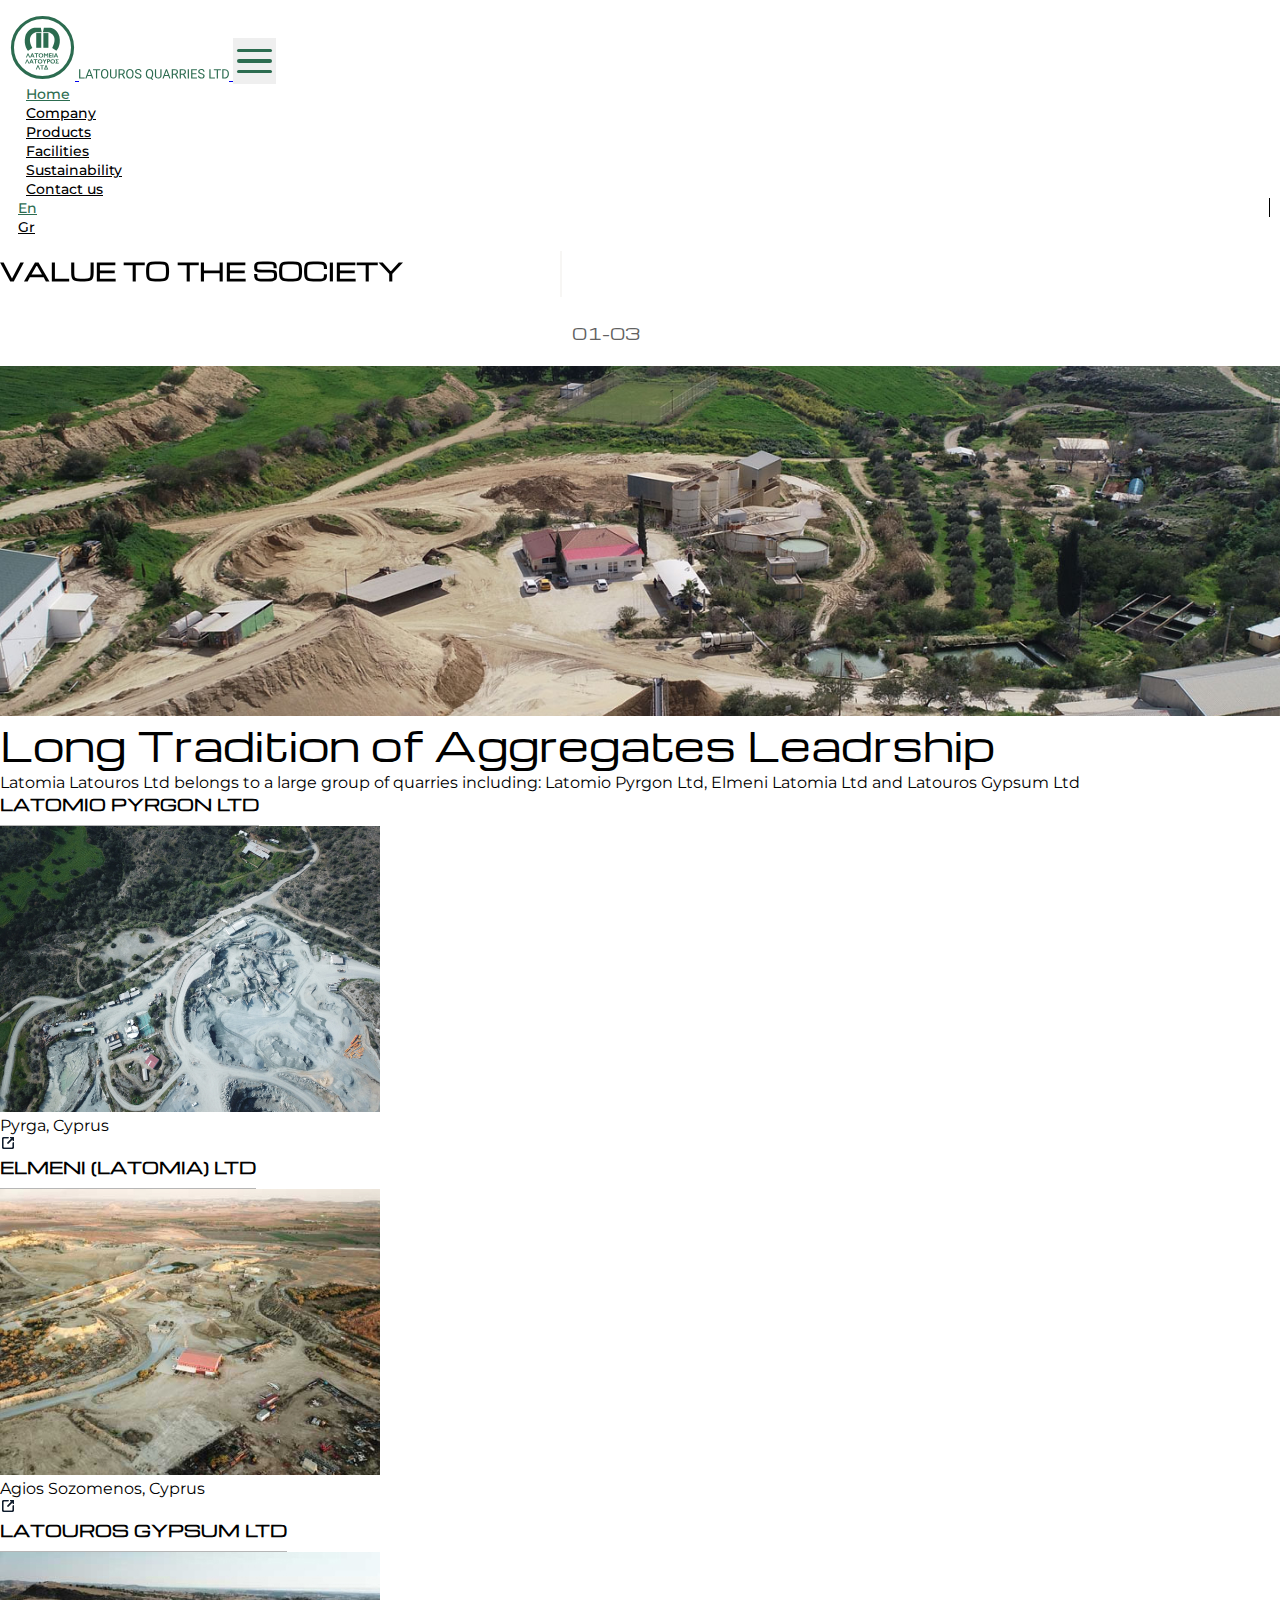
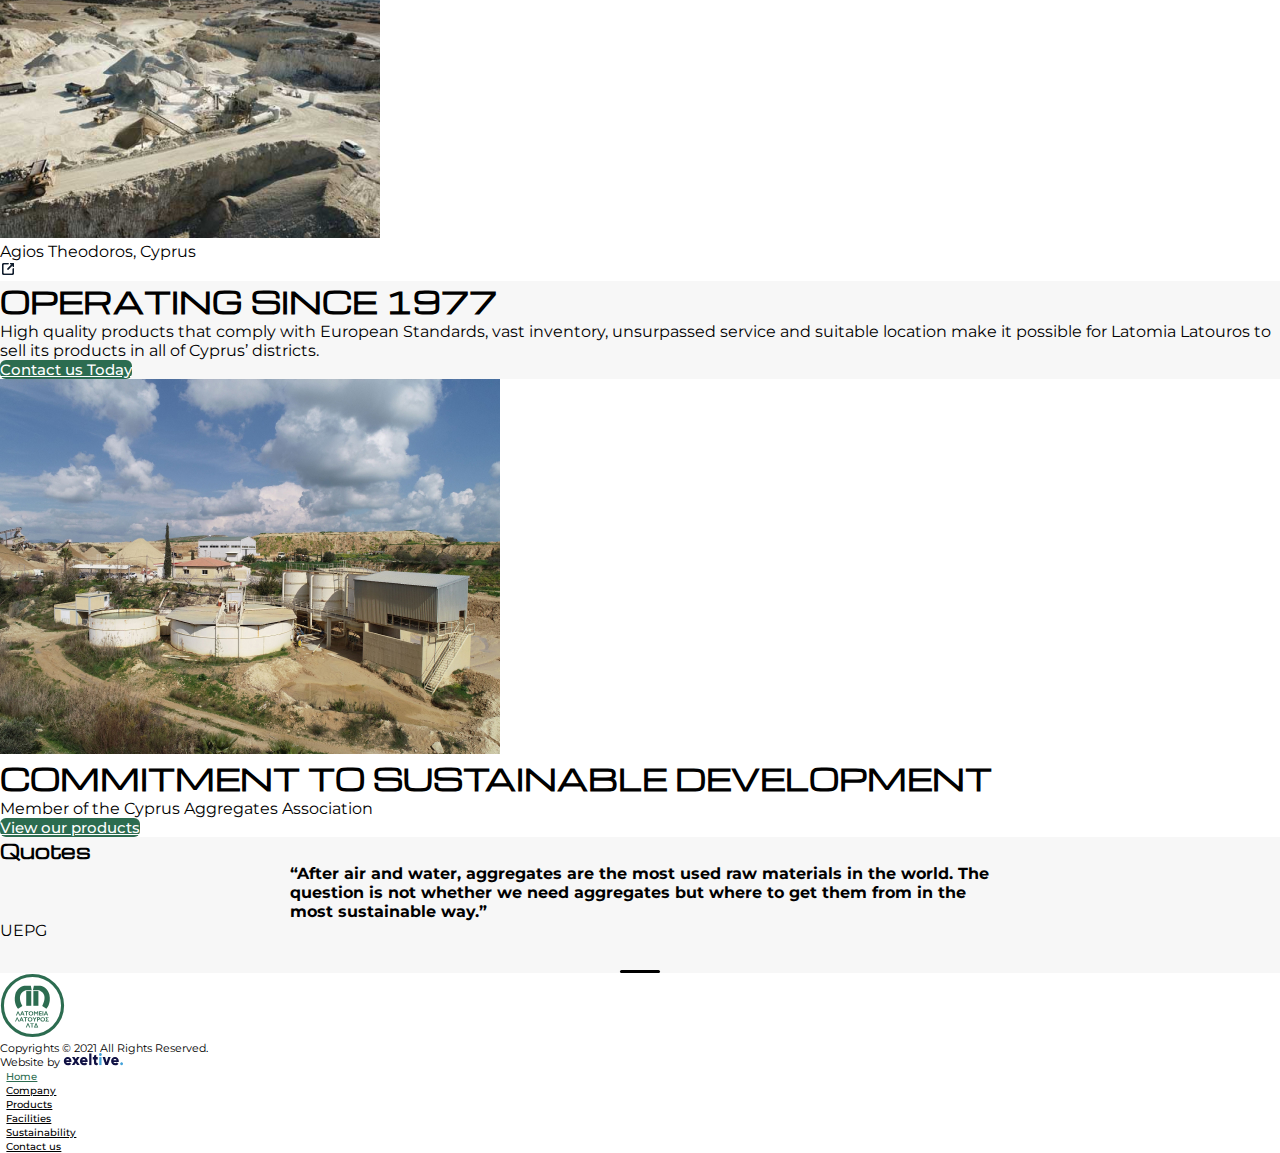
==== index.html @ f2f3e691 "first commit" ====
<!DOCTYPE html>
<html lang="en">
    <head>
        <meta charset="UTF-8" />
        <meta name="viewport" content="width=device-width, initial-scale=1.0" />
        <title>LATOUROS QUARRIES LTD</title>

        <link rel="preconnect" href="https://fonts.gstatic.com" />
        <link
            href="https://fonts.googleapis.com/css2?family=Michroma&family=Montserrat:wght@400;500;700&display=swap"
            rel="stylesheet"
        />
        <link
            rel="stylesheet"
            href="https://cdn.jsdelivr.net/npm/bootstrap@4.5.3/dist/css/bootstrap.min.css"
            integrity="sha384-TX8t27EcRE3e/ihU7zmQxVncDAy5uIKz4rEkgIXeMed4M0jlfIDPvg6uqKI2xXr2"
            crossorigin="anonymous"
        />
        <link
            rel="stylesheet"
            href="https://unpkg.com/swiper/swiper-bundle.min.css"
        />
        <link
            href="https://unpkg.com/aos@2.3.1/dist/aos.css"
            rel="stylesheet"
        />
        <link rel="stylesheet" href="css/style.css" />
        <meta name="description" content="page description goes here" />
        <meta name="author" content="Exeltive" />
        <meta name="keywords" content="1, 2, 3, 4, 5" />
        <meta name="robots" content="index, follow" />
        <meta name="theme-color" content="#2a6cf0" />
        <link rel="shortcut icon" href="favicon.png" />
        <!-- ios support -->
        <link rel="apple-touch-startup-image" href="favicon.png" />
        <link rel="apple-touch-icon" href="favicon.png" />
        <meta name="apple-mobile-web-app-status-bar-style" content="#2a6cf0" />
        <!-- Windows Phone -->
        <meta name="msapplication-navbutton-color" content="#2a6cf0" />
    </head>
    <body>
        <nav class="navbar navbar-expand-md navbar-light" id="main-nav">
            <div class="container px-0">
                <a
                    class="navbar-brand d-flex align-items-center logo"
                    href="index.html"
                >
                    <img
                        src="imgs/svg/logo.svg"
                        alt="logo"
                        class="img-fluid mr-sm-3 mr-2"
                    />
                    <img
                        src="imgs/svg/logo-text.svg"
                        alt="LATOUROS QUARRIES LTD"
                        class="img-fluid logo-text d-lg-block d-md-none"
                    />
                </a>
                <button class="navbar-toggler" type="button">
                    <div class="bar"></div>
                    <div class="bar"></div>
                    <div class="bar"></div>
                </button>
                <div class="collapse navbar-collapse" id="navbar-menu">
                    <ul class="navbar-nav ml-auto top-menu">
                        <li class="nav-item active">
                            <a class="nav-link" href="index.html">Home</a>
                        </li>
                        <li class="nav-item">
                            <a class="nav-link" href="company.html">Company</a>
                        </li>
                        <li class="nav-item">
                            <a class="nav-link" href="products.html"
                                >Products</a
                            >
                        </li>
                        <li class="nav-item">
                            <a class="nav-link" href="facilities.html"
                                >Facilities</a
                            >
                        </li>
                        <li class="nav-item">
                            <a class="nav-link" href="sustainability.html"
                                >Sustainability</a
                            >
                        </li>
                        <li class="nav-item">
                            <a class="nav-link" href="contact.html"
                                >Contаct us</a
                            >
                        </li>
                    </ul>
                    <ul class="navbar-nav lang-select ml-4">
                        <li class="nav-item active">
                            <a class="nav-link" href="index.html">En</a>
                        </li>
                        <li class="nav-item">
                            <a class="nav-link" href="index-gr.html">Gr</a>
                        </li>
                    </ul>
                </div>
            </div>
            <div id="full-overlay">
                <div
                    class="container h-100 d-flex flex-column justify-content-center align-items-center"
                >
                    <ul class="navbar-nav text-center flex-column">
                        <li class="nav-item active">
                            <a class="nav-link" href="index.html">Home</a>
                        </li>
                        <li class="nav-item">
                            <a class="nav-link" href="company.html">Company</a>
                        </li>
                        <li class="nav-item">
                            <a class="nav-link" href="products.html"
                                >Products</a
                            >
                        </li>
                        <li class="nav-item">
                            <a class="nav-link" href="facilities.html"
                                >Facilities</a
                            >
                        </li>
                        <li class="nav-item">
                            <a class="nav-link" href="sustainability.html"
                                >Sustainability</a
                            >
                        </li>
                        <li class="nav-item">
                            <a class="nav-link" href="contact.html"
                                >Contact us</a
                            >
                        </li>
                    </ul>
                    <ul class="navbar-nav lang-select d-flex flex-row mt-3">
                        <li class="nav-item active">
                            <a class="nav-link" href="index.html">En</a>
                        </li>
                        <li class="nav-item">
                            <a class="nav-link" href="index-gr.html">Gr</a>
                        </li>
                    </ul>
                </div>
            </div>
        </nav>

        <div id="app">
            <header>
                <div class="header-swiper">
                    <div class="swiper-container">
                        <div class="swiper-wrapper">
                            <div class="swiper-slide">
                                <div
                                    class="container slide-top py-2 py-md-4 py-lg-5 position-relative"
                                >
                                    <h2 class="slide-content">
                                        COVERING THE MARKET DEMAND FOR
                                        CALCAREOUS LIMESTONE AND ADDING VALUE TO
                                        THE SOCIETY
                                    </h2>
                                </div>
                                <div
                                    class="slide-bottom"
                                    style="
                                        background-image: url('imgs/jpg/home-slider-1.jpg');
                                    "
                                ></div>
                            </div>
                            <div class="swiper-slide">
                                <div
                                    class="container slide-top py-2 py-md-4 py-lg-5 position-relative"
                                >
                                    <h2 class="slide-content">
                                        OFFERING QUALITY TESTED PRODUCTS THAT
                                        COMPLY WITH EUROPEAN STANDARDS
                                    </h2>
                                </div>
                                <div
                                    class="slide-bottom"
                                    style="
                                        background-image: url('imgs/jpg/home-slider-2.jpg');
                                    "
                                ></div>
                            </div>
                            <div class="swiper-slide">
                                <div
                                    class="container slide-top py-2 py-md-4 py-lg-5 position-relative"
                                >
                                    <h2 class="slide-content">
                                        USING RESPONSIBLE EXCAVATION PROCESSES
                                    </h2>
                                </div>
                                <div
                                    class="slide-bottom"
                                    style="
                                        background-image: url('imgs/jpg/home-slider-3.jpg');
                                    "
                                ></div>
                            </div>
                        </div>
                    </div>
                    <div class="container pagination-container">
                        <div class="pagination-wrapper">
                            <div class="swiper-pagination"></div>
                            <div class="slide-no">01-03</div>
                        </div>
                    </div>
                </div>
            </header>
            <section>
                <div class="container py-md-5 py-3 mt-5">
                    <div class="row align-items-center">
                        <div
                            class="col-12 col-md-6 col-lg-7 d-flex justify-content-center justify-content-md-start"
                        >
                            <h3 class="mb-4 mb-md-0">
                                Long Tradition of Aggregates Leadrship
                            </h3>
                        </div>
                        <div class="col-12 col-md-6 col-lg-5">
                            <p>
                                Latomia Latouros Ltd belongs to a large group of
                                quarries including: Latomio Pyrgon Ltd, Elmeni
                                Latomia Ltd and Latouros Gypsum Ltd
                            </p>
                        </div>
                    </div>
                    <div class="row mt-5 pt-4">
                        <div class="col-12 col-md-4 mb-5 mb-md-0">
                            <div class="card px-lg-3">
                                <h6 class="card-heading michroma mb-3">
                                    LATOMIO PYRGON LTD
                                </h6>
                                <div class="img-wrapper w-100">
                                    <img
                                        src="imgs/jpg/home-card-1.jpg"
                                        alt="home card 1"
                                        class="img-fluid w-100"
                                    />
                                </div>
                                <div
                                    class="d-flex justify-content-between align-items-center w-100 mt-3"
                                >
                                    <p>Pyrga, Cyprus</p>
                                    <a href="#" target="_blank">
                                        <img
                                            src="imgs/svg/external-link.svg"
                                            alt="external-link"
                                            class="img-fluid"
                                        />
                                    </a>
                                </div>
                            </div>
                        </div>
                        <div class="col-12 col-md-4 mb-5 mb-md-0">
                            <div class="card px-lg-3">
                                <h6 class="card-heading michroma mb-3">
                                    ELMENI (LATOMIA) LTD
                                </h6>
                                <div class="img-wrapper w-100">
                                    <img
                                        src="imgs/jpg/home-card-2.jpg"
                                        alt="home card 2"
                                        class="img-fluid w-100"
                                    />
                                </div>
                                <div
                                    class="d-flex justify-content-between align-items-center w-100 mt-3"
                                >
                                    <p>Agios Sozomenos, Cyprus</p>
                                    <a href="#" target="_blank">
                                        <img
                                            src="imgs/svg/external-link.svg"
                                            alt="external-link"
                                            class="img-fluid"
                                        />
                                    </a>
                                </div>
                            </div>
                        </div>
                        <div class="col-12 col-md-4 mb-5 mb-md-0">
                            <div class="card px-lg-3">
                                <h6 class="card-heading michroma mb-3">
                                    LATOUROS GYPSUM LTD
                                </h6>
                                <div class="img-wrapper w-100">
                                    <img
                                        src="imgs/jpg/home-card-3.jpg"
                                        alt="home card 2"
                                        class="img-fluid w-100"
                                    />
                                </div>
                                <div
                                    class="d-flex justify-content-between align-items-center w-100 mt-3"
                                >
                                    <p>Agios Theodoros, Cyprus</p>
                                    <a href="#" target="_blank">
                                        <img
                                            src="imgs/svg/external-link.svg"
                                            alt="external-link"
                                            class="img-fluid"
                                        />
                                    </a>
                                </div>
                            </div>
                        </div>
                    </div>
                </div>
            </section>
            <section class="bg-gray py-5">
                <div class="container">
                    <div
                        class="row align-items-lg-center align-items-start no-gutters"
                    >
                        <div class="col-12 col-lg-3 col-md-6 mb-md-0 mb-4">
                            <h4 class="mb-0 michroma">OPERATING SINCE 1977</h4>
                        </div>
                        <div class="col-12 col-md-6 col-lg-9">
                            <div class="row align-items-center">
                                <div class="col-12 col-xl-9 col-lg-8">
                                    <p class="px-lg-4 mb-4 mb-lg-0">
                                        High quality products that comply with
                                        European Standards, vast inventory,
                                        unsurpassed service and suitable
                                        location make it possible for Latomia
                                        Latouros to sell its products in all of
                                        Cyprus’ districts.
                                    </p>
                                </div>
                                <div class="col-12 col-xl-3 col-lg-4">
                                    <a
                                        href="contact.html"
                                        class="btn btn-primary px-4"
                                        >Contact us Today</a
                                    >
                                </div>
                            </div>
                        </div>
                    </div>
                </div>
            </section>
            <section>
                <div class="container my-5">
                    <div class="row align-items-center">
                        <div class="col-12 col-md-6 p-4 p-lg-5 mb-3 mb-md-0">
                            <img
                                src="imgs/jpg/development.jpg"
                                alt="development"
                                class="img-fluid"
                            />
                        </div>
                        <div class="col-12 col-md-6 px-4 px-lg-0">
                            <h5 class="mb-3 michroma">
                                COMMITMENT TO SUSTAINABLE DEVELOPMENT
                            </h5>
                            <p class="mb-3">
                                Member of the Cyprus Aggregates Association
                            </p>
                            <a href="products.html" class="btn btn-primary px-4"
                                >View our products</a
                            >
                        </div>
                    </div>
                </div>
            </section>
            <section class="bg-gray py-5">
                <div class="container text-center">
                    <h5 class="michroma mb-3 qoutes">Quotes</h5>
                    <blockquote class="my-4">
                        “After air and water, aggregates are the most used raw
                        materials in the world. The question is not whether we
                        need aggregates but where to get them from in the most
                        sustainable way.”
                    </blockquote>
                    <p>UEPG</p>
                    <hr class="section-end-sm" />
                </div>
            </section>
            <footer>
                <div class="container py-2">
                    <div
                        class="row align-items-center justify-content-between no-gutters"
                    >
                        <div class="col-7 col-lg-4 d-flex align-items-center">
                            <a
                                class="d-flex align-items-center logo mr-2 mr-md-3"
                                href="index.html"
                            >
                                <img
                                    src="imgs/svg/logo.svg"
                                    alt="logo"
                                    class="img-fluid mr-xl-3 mr-0"
                                />
                            </a>
                            <p>
                                Copyrights © 2021
                                <span class="d-block d-sm-inline-block"
                                    >All Rights Reserved.</span
                                >
                            </p>
                        </div>
                        <div
                            class="col-5 col-lg-4 text-center d-flex justify-content-end justify-content-lg-center"
                        >
                            <p class="mb-0 exeltive">
                                Website by
                                <a
                                    href="https://www.exeltive.com/"
                                    target="_blank"
                                >
                                    <img
                                        src="imgs/svg/exeltive-logo.svg"
                                        alt="exeltive"
                                        class="img-fluid"
                                    />
                                </a>
                            </p>
                        </div>
                        <div class="col-4 d-none d-lg-flex justify-content-end">
                            <ul
                                class="navbar-nav ml-auto bottom-menu d-flex flex-row align-items-center"
                            >
                                <li class="nav-item active">
                                    <a class="nav-link" href="index.html"
                                        >Home</a
                                    >
                                </li>
                                <li class="nav-item">
                                    <a class="nav-link" href="company.html"
                                        >Company</a
                                    >
                                </li>
                                <li class="nav-item">
                                    <a class="nav-link" href="products.html"
                                        >Products</a
                                    >
                                </li>
                                <li class="nav-item">
                                    <a class="nav-link" href="facilities.html"
                                        >Facilities</a
                                    >
                                </li>
                                <li class="nav-item">
                                    <a
                                        class="nav-link"
                                        href="sustainability.html"
                                        >Sustainability</a
                                    >
                                </li>
                                <li class="nav-item">
                                    <a class="nav-link" href="contact.html"
                                        >Contаct us</a
                                    >
                                </li>
                            </ul>
                        </div>
                    </div>
                </div>
            </footer>
        </div>

        <script src="https://code.jquery.com/jquery-3.5.1.min.js"></script>
        <script
            src="https://cdn.jsdelivr.net/npm/bootstrap@4.5.3/dist/js/bootstrap.bundle.min.js"
            integrity="sha384-ho+j7jyWK8fNQe+A12Hb8AhRq26LrZ/JpcUGGOn+Y7RsweNrtN/tE3MoK7ZeZDyx"
            crossorigin="anonymous"
        ></script>
        <script src="https://unpkg.com/swiper/swiper-bundle.min.js"></script>
        <script src="https://unpkg.com/aos@2.3.1/dist/aos.js"></script>
        <script src="js/script.js"></script>
    </body>
</html>
---- css/style.css ----
* {
  margin: 0;
  padding: 0;
  box-sizing: border-box;
  -webkit-font-smoothing: antialiased;
  -moz-osx-font-smoothing: grayscale;
}

body {
  font-family: "Montserrat", sans-serif;
  font-weight: 400;
  color: #000000;
  min-width: 320px;
  padding-top: 106px;
  background-color: #ffffff;
}
body.show-menu {
  overflow-y: hidden;
}

@media (max-width: 991.5px) {
  body {
    padding-top: 90px;
  }
}
.michroma {
  font-family: "Michroma", sans-serif;
}

#app {
  overflow-x: hidden;
}

a:hover {
  text-decoration: none;
}

p {
  margin-bottom: 0;
}

.logo img {
  width: 65px;
}
.logo .logo-text {
  width: 150px;
}

@media (max-width: 991.5px) {
  .logo img {
    width: 55px;
  }
}
@media (max-width: 576px) {
  .logo img {
    width: 50px;
  }
  .logo .logo-text {
    width: 120px;
  }
}
@media (max-width: 280px) {
  .logo .logo-text {
    display: none;
  }
}
.border-bottom {
  border-bottom: 1px solid #b6b6b6;
}

.border-bottom-green {
  border-bottom: 1px solid #2c6c50;
}
.border-bottom-green.border-lg {
  border-width: 3px;
}

.border-top-green {
  border-top: 1px solid #2c6c50;
}
.border-top-green.border-lg {
  border-width: 3px;
}

.border-top-white {
  border-top: 1px solid #fff;
}

.shrink-0 {
  flex-shrink: 0;
}

.word-break {
  word-break: break-word;
}

.btn {
  border-radius: 6px;
  border-width: 0;
  font-size: 15px;
  font-weight: 500;
}
.btn:focus {
  box-shadow: 0 0 0 rgba(0, 0, 0, 0);
}

.btn-primary {
  color: #fff;
  background-color: #2c6c50;
}
.btn-primary:hover, .btn-primary:not(:disabled):not(.disabled):active, .btn-primary:focus, .btn-primary:not(:disabled):not(.disabled):active:focus {
  background-color: #255540;
  box-shadow: 0 0 0 rgba(0, 0, 0, 0);
  color: #fff;
}

.btn-secondary {
  color: #000;
  background-color: #fff;
}
.btn-secondary:hover, .btn-secondary:not(:disabled):not(.disabled):active, .btn-secondary:focus, .btn-secondary:not(:disabled):not(.disabled):active:focus {
  background-color: #fff;
  box-shadow: 0 0 0 rgba(0, 0, 0, 0);
  color: #000;
}

.bg-green {
  background-color: #2c6c50;
  color: #fff;
}

.bg-gray {
  background-color: #f7f7f7;
}

.custom-list {
  list-style: none;
  line-height: 2;
}
.custom-list li::before {
  content: "";
  display: inline-block;
  width: 8px;
  height: 8px;
  border-radius: 50%;
  background-color: #608c33;
  margin: 0 10px 0 0;
}

.line-height-2 {
  line-height: 2;
}

.max-600 {
  max-width: 600px;
}

.max-900 {
  max-width: 900px;
}

.video {
  width: 100%;
}
.video iframe {
  width: 100%;
  min-height: 350px;
}

#main-nav {
  padding: 5px 10px;
  transition: all 0.2s ease-in-out;
  position: fixed;
  top: 0;
  left: 0;
  width: 100%;
  z-index: 500;
  background-color: #ffffff;
}
#main-nav .navbar-toggler {
  border-width: 0;
  outline: 0;
  padding: 0.25rem 0.25rem;
  z-index: 1001;
}
#main-nav .navbar-toggler:hover, #main-nav .navbar-toggler:focus {
  border-width: 0;
  outline: 0;
}
#main-nav .navbar-toggler .bar {
  width: 35px;
  background-color: #2c6c50;
  height: 3.5px;
  border-radius: 50px;
  margin: 7px 0;
  transition: all 0.2s ease-in-out;
}
#main-nav .navbar-toggler .bar:nth-of-type(1) {
  transform-origin: 50%;
}
#main-nav .navbar-toggler .bar:nth-of-type(3) {
  transform-origin: 50%;
}
#main-nav .navbar-toggler.togglerClose .bar:nth-of-type(1) {
  transform: translateY(10.5px) rotate(45deg);
}
#main-nav .navbar-toggler.togglerClose .bar:nth-of-type(2) {
  transform: scale(0);
}
#main-nav .navbar-toggler.togglerClose .bar:nth-of-type(3) {
  transform: translateY(-10.5px) rotate(-45deg);
}
#main-nav.navbar-top {
  padding: 15px 10px;
}
#main-nav .lang-select .nav-item {
  border-right: 1px solid #000000;
}
#main-nav .lang-select .nav-item .nav-link {
  padding: 0 0.5rem;
}
#main-nav .lang-select .nav-item:last-of-type {
  border-right-width: 0;
}

.navbar-nav .nav-item .nav-link {
  font-weight: 500;
  font-size: 0.9rem;
  color: #000000;
}
.navbar-nav .nav-item.active .nav-link, .navbar-nav .nav-item:hover .nav-link {
  color: #2c6c50;
}

.top-menu .nav-item,
.bottom-menu .nav-item {
  padding-left: 1rem;
  padding-right: 1rem;
}
.top-menu .nav-item .nav-link,
.bottom-menu .nav-item .nav-link {
  padding-left: 0;
  padding-right: 0;
  transition: all 0.2s ease-in-out;
}

.bottom-menu .nav-item {
  padding-left: 0.4rem;
  padding-right: 0.4rem;
}
.bottom-menu .nav-item .nav-link {
  font-size: 0.6rem;
  white-space: nowrap;
}

@media (max-width: 1199.5px) {
  .top-menu .nav-item,
.bottom-menu .nav-item {
    padding-left: 0.5rem;
    padding-right: 0.5rem;
  }
}
@media (max-width: 991.5px) {
  .navbar-nav .nav-item .nav-link {
    font-size: 0.8rem;
  }
}
@media (max-width: 576px) {
  #main-nav .navbar-toggler .bar {
    width: 30px;
    margin: 5px 0;
  }
  #main-nav .navbar-toggler.togglerClose .bar:nth-of-type(1) {
    transform: translateY(8.5px) rotate(45deg);
  }
  #main-nav .navbar-toggler.togglerClose .bar:nth-of-type(2) {
    transform: scale(0);
  }
  #main-nav .navbar-toggler.togglerClose .bar:nth-of-type(3) {
    transform: translateY(-8.5px) rotate(-45deg);
  }
}
#full-overlay {
  position: fixed;
  background-color: #ffffff;
  visibility: hidden;
  opacity: 0;
  transition: visibility 0s, opacity 0.2s linear;
  top: 0;
  left: 0;
  width: 100%;
  height: 100%;
  z-index: 1000;
  overflow-y: auto;
  display: flex;
  flex-direction: column;
  align-items: center;
}
#full-overlay.show {
  visibility: visible;
  opacity: 1;
}
#full-overlay.show > .container {
  margin-top: 0;
  padding: 50px 0;
  min-height: 500px;
  opacity: 1;
}
#full-overlay .navbar-nav .nav-item {
  margin-bottom: 20px;
}
#full-overlay .navbar-nav .nav-item .nav-link {
  font-family: "Michroma", sans-serif;
  font-size: 1.2rem;
}
#full-overlay > .container {
  margin-top: 150px;
  opacity: 0;
  transition: all 0.2s ease-in-out;
  flex-wrap: nowrap;
}

header {
  position: relative;
}
header .pagination-container {
  position: absolute;
  top: 0;
  left: 0;
  height: 100%;
  left: 50%;
  transform: translateX(-50%);
}
header .pagination-container .pagination-wrapper {
  position: absolute;
  top: 3rem;
  right: 0px;
  width: 80px;
  height: calc(100% - 420px);
  z-index: 10;
}
header .pagination-container .pagination-wrapper .swiper-pagination-progressbar {
  background-color: #f7f6f4;
  right: 5px;
  top: 0;
  width: 2px;
  height: 75%;
  z-index: 11;
}
header .pagination-container .pagination-wrapper .swiper-pagination-progressbar span {
  background-color: #616161;
}
header .pagination-container .pagination-wrapper .slide-no {
  position: absolute;
  font-weight: 500;
  bottom: 0;
  font-family: "Michroma", sans-serif;
  width: 100%;
  text-align: right;
  color: #616161;
}

.header-swiper .swiper-slide .slide-top {
  min-height: 260px;
  display: flex;
  align-items: center;
}
.header-swiper .swiper-slide .slide-top .slide-content {
  font-family: "Michroma", sans-serif;
  max-width: 700px;
}
.header-swiper .swiper-slide .slide-bottom {
  background-position: center;
  background-repeat: no-repeat;
  background-size: cover;
  height: 350px;
}

@media (max-width: 991.5px) {
  .header-swiper .swiper-slide .slide-top .slide-content {
    max-width: 600px;
    font-size: 1.7rem;
  }
  .header-swiper .swiper-slide .slide-bottom {
    height: 300px;
  }

  header .pagination-container .pagination-wrapper {
    height: calc(100% - 370px);
  }
}
@media (max-width: 767.5px) {
  .header-swiper .swiper-slide .slide-top .slide-content {
    max-width: 80%;
    font-size: 1.5rem;
  }
  .header-swiper .swiper-slide .slide-bottom {
    height: 250px;
  }

  header .pagination-container .pagination-wrapper {
    height: calc(100% - 330px);
  }
}
@media (max-width: 575.5px) {
  .header-swiper .swiper-slide .slide-top {
    min-height: 200px;
  }
  .header-swiper .swiper-slide .slide-top .slide-content {
    max-width: 75%;
    font-size: 1.2rem;
  }
  .header-swiper .swiper-slide .slide-bottom {
    height: 200px;
  }

  header .pagination-container .pagination-wrapper {
    top: 1.5rem;
    right: 15px;
    height: calc(100% - 250px);
  }
  header .pagination-container .pagination-wrapper .slide-no {
    font-size: 0.8rem;
  }
}
section h2 {
  font-size: 2.2rem;
  font-weight: 400;
}
section h3 {
  font-size: 2.5rem;
  font-weight: 400;
  font-family: "Michroma", sans-serif;
}
section h3.h3-sm {
  font-size: 2rem;
}
section h4,
section h5 {
  font-size: 1.8rem;
}
section h4.h4-sm,
section h5.h4-sm {
  font-size: 1.5rem;
}
section h6 {
  font-size: 1.3rem;
}
section .qoutes {
  font-size: 1.2rem;
}
section blockquote {
  font-weight: 700;
  max-width: 700px;
  margin: auto;
}
section hr.section-end-sm {
  display: block;
  width: 40px;
  border-width: 0;
  height: 3px;
  background-color: #000;
  border-radius: 50px;
  margin: 30px auto 0;
}
section .font-lg {
  font-size: 1.5rem;
}
section .font-sm {
  font-size: 0.7rem;
}
section .qoute-marks {
  font-weight: 700;
  font-size: 2rem;
  display: inline-block;
  margin-top: -30px;
  margin-bottom: -20px;
}

@media (max-width: 1199.5px) {
  section h4 {
    font-size: 1.5rem;
  }
}
@media (max-width: 991.5px) {
  section h2 {
    font-size: 1.8rem;
  }
  section h3 {
    font-size: 1.8rem;
  }
  section h4 {
    font-size: 2rem;
  }
  section h5 {
    font-size: 1.3rem;
  }
}
@media (max-width: 757.5px) {
  section h3 {
    font-size: 1.5rem;
    text-align: center;
  }
  section h4 {
    font-size: 1.8rem;
  }
}
@media (max-width: 575.5px) {
  section h2 {
    font-size: 1.2rem;
  }
  section h3 {
    font-size: 1.2rem;
  }
  section h3.h3-sm {
    font-size: 1.2rem;
  }
  section h4 {
    font-size: 1.2rem;
  }
  section h4.h4-sm {
    font-size: 1rem;
    text-align: center;
  }
  section p {
    font-size: 0.9rem;
  }
}
.card {
  border-width: 0;
  display: flex;
  flex-direction: column;
  align-items: flex-start;
}
.card .card-heading {
  font-size: 1rem;
  border-bottom: 1px solid #b6b6b6;
  width: auto;
  padding-bottom: 10px;
}
.card .img-wrapper {
  overflow: hidden;
}
.card .img-wrapper img {
  transition: all 0.2s ease-in-out;
}
.card .img-wrapper:hover img {
  transform: scale(1.1);
}

@media (max-width: 1199.5px) {
  .card .card-heading {
    font-size: 0.9rem;
  }
  .card p {
    font-size: 0.9rem;
  }
}
@media (max-width: 991.5px) {
  .card .card-heading {
    font-size: 0.7rem;
  }
  .card p {
    font-size: 0.7rem;
  }
}
@media (max-width: 767.5px) {
  .card .card-heading {
    font-size: 0.8rem;
  }
  .card p {
    font-size: 0.8rem;
  }
}
.company-swiper,
.facilities-swiper,
.sustainability-swiper,
.sustainability-swiper-2 {
  position: relative;
}
.company-swiper .swiper-container,
.facilities-swiper .swiper-container,
.sustainability-swiper .swiper-container,
.sustainability-swiper-2 .swiper-container {
  width: calc(100% - 130px);
  margin: auto;
}
.company-swiper .swiper-button-prev,
.company-swiper .swiper-button-next,
.facilities-swiper .swiper-button-prev,
.facilities-swiper .swiper-button-next,
.sustainability-swiper .swiper-button-prev,
.sustainability-swiper .swiper-button-next,
.sustainability-swiper-2 .swiper-button-prev,
.sustainability-swiper-2 .swiper-button-next {
  margin-top: 0;
  transform: translateY(-50%);
  border: 2px solid #2c6c50;
  border-radius: 50%;
  width: 40px;
  height: 40px;
  background-repeat: no-repeat;
  background-size: 60%;
  background-position: center;
  background-image: url("../imgs/svg/arrow-left.svg");
}
.company-swiper .swiper-button-prev::after,
.company-swiper .swiper-button-next::after,
.facilities-swiper .swiper-button-prev::after,
.facilities-swiper .swiper-button-next::after,
.sustainability-swiper .swiper-button-prev::after,
.sustainability-swiper .swiper-button-next::after,
.sustainability-swiper-2 .swiper-button-prev::after,
.sustainability-swiper-2 .swiper-button-next::after {
  content: "";
  display: none;
}
.company-swiper .swiper-button-prev:focus,
.company-swiper .swiper-button-next:focus,
.facilities-swiper .swiper-button-prev:focus,
.facilities-swiper .swiper-button-next:focus,
.sustainability-swiper .swiper-button-prev:focus,
.sustainability-swiper .swiper-button-next:focus,
.sustainability-swiper-2 .swiper-button-prev:focus,
.sustainability-swiper-2 .swiper-button-next:focus {
  outline: 0;
}
.company-swiper .swiper-button-next,
.facilities-swiper .swiper-button-next,
.sustainability-swiper .swiper-button-next,
.sustainability-swiper-2 .swiper-button-next {
  transform: translateY(-50%) rotate(180deg);
  right: 0;
}
.company-swiper .swiper-button-prev,
.facilities-swiper .swiper-button-prev,
.sustainability-swiper .swiper-button-prev,
.sustainability-swiper-2 .swiper-button-prev {
  left: 0;
}

@media (max-width: 575.5px) {
  .company-swiper .swiper-container,
.facilities-swiper .swiper-container,
.sustainability-swiper .swiper-container,
.sustainability-swiper-2 .swiper-container {
    width: calc(100% - 80px);
  }
  .company-swiper .swiper-button-prev,
.company-swiper .swiper-button-next,
.facilities-swiper .swiper-button-prev,
.facilities-swiper .swiper-button-next,
.sustainability-swiper .swiper-button-prev,
.sustainability-swiper .swiper-button-next,
.sustainability-swiper-2 .swiper-button-prev,
.sustainability-swiper-2 .swiper-button-next {
    width: 25px;
    height: 25px;
  }
}
.mobile-company-swiper .swiper-slide {
  background-position: center;
  background-size: cover;
  background-repeat: no-repeat;
  height: 250px;
  width: 100%;
}
.mobile-company-swiper .swiper-pagination {
  position: relative;
  left: 50%;
  transform: translateX(-50%);
  margin: 15px 0 0 0;
}
.mobile-company-swiper .swiper-pagination .swiper-pagination-bullet {
  width: 40px;
  height: 2px;
  border-radius: 10px;
  margin: 0 3px;
}
.mobile-company-swiper .swiper-pagination .swiper-pagination-bullet.swiper-pagination-bullet-active {
  background-color: #2c6c50;
}

@media (max-width: 400px) {
  .mobile-company-swiper .swiper-slide {
    height: 200px;
  }
  .mobile-company-swiper .swiper-pagination .swiper-pagination-bullet {
    width: 35px;
  }
}
.company-grid {
  display: grid;
  grid-template-columns: repeat(3, 1fr);
  grid-template-rows: 0.5fr 0.5fr 1fr 1fr 1fr 1fr;
  grid-gap: 15px;
  align-items: end;
  grid-template-areas: "gridcontent gridcontent hh" "gridcontent gridcontent img1" "img2 img2 img1" "img2 img2 img3" "img4 img5 img5" "img6 img5 img5";
}
.company-grid .content {
  grid-area: gridcontent;
  align-self: start;
}
.company-grid div:nth-of-type(2) {
  grid-area: img1;
}
.company-grid div:nth-of-type(3) {
  grid-area: img2;
}
.company-grid div:nth-of-type(4) {
  grid-area: img3;
}
.company-grid div:nth-of-type(5) {
  grid-area: img4;
}
.company-grid div:nth-of-type(6) {
  grid-area: img5;
}
.company-grid div:nth-of-type(7) {
  grid-area: img6;
}
.company-grid .img-wrapper {
  width: 100%;
  background-position: center;
  background-size: cover;
  background-repeat: no-repeat;
  height: 100%;
}

@media (max-width: 991.5px) {
  .company-grid {
    grid-template-rows: 1fr 1fr 1fr 1fr 1fr 1fr;
  }
}
@media (max-width: 767.5px) {
  .company-grid {
    display: none;
  }
}
.custom-grid-sm {
  display: grid;
  grid-template-columns: 2fr 1fr;
  grid-template-rows: 1fr 1fr;
  grid-gap: 15px;
  grid-template-areas: "img1 img2" "img1 img3";
}
.custom-grid-sm .img-wrapper {
  width: 100%;
  background-position: center;
  background-size: cover;
  background-repeat: no-repeat;
  height: 100%;
  min-height: 200px;
}
.custom-grid-sm div:nth-of-type(1) {
  grid-area: img1;
}
.custom-grid-sm div:nth-of-type(2) {
  grid-area: img2;
}
.custom-grid-sm div:nth-of-type(3) {
  grid-area: img3;
}

@media (max-width: 991.5px) {
  .custom-grid-sm {
    grid-template-rows: 1fr 1fr;
  }
  .custom-grid-sm .img-wrapper {
    min-height: 150px;
  }
}
@media (max-width: 767.5px) {
  .custom-grid-sm {
    grid-template-rows: 1fr 1fr;
  }
  .custom-grid-sm .img-wrapper {
    min-height: 100px;
  }
}
@media (max-width: 400px) {
  .custom-grid-sm {
    grid-gap: 8px;
    grid-template-rows: 1fr 1fr;
  }
  .custom-grid-sm .img-wrapper {
    min-height: 65px;
  }
}
.products-table {
  border: 2px solid #000;
  min-width: 500px;
  width: 100%;
}
.products-table thead tr {
  background-color: #2c6c50;
  color: #fff;
}
.products-table thead tr td {
  border: 2px solid #000;
}
.products-table tr td,
.products-table tr th {
  font-weight: 400;
  border: 2px solid #000;
}
.products-table.table-striped tbody tr:nth-of-type(odd) {
  background-color: #fbfbfb;
}
.products-table.table-striped tbody tr:nth-of-type(even) {
  background-color: #f2f2f2;
}

.table-wrapper {
  width: 100%;
  overflow: auto;
}

@media (max-width: 767.5px) {
  .products-table {
    width: 850px;
  }
}
.contact-form input,
.contact-form textarea {
  width: 100%;
  color: #fff;
  background-color: transparent;
  border: 0;
  border-bottom: 2px solid #fff;
  border-radius: 0;
  padding: 10px 5px;
  font-size: 1rem;
  outline: 0;
}
.contact-form input::-webkit-input-placeholder,
.contact-form textarea::-webkit-input-placeholder {
  color: #fff;
}
.contact-form input::-ms-input-placeholder,
.contact-form textarea::-ms-input-placeholder {
  color: #fff;
}
.contact-form input::placeholder,
.contact-form textarea::placeholder {
  color: #fff;
}
.contact-form input:focus,
.contact-form textarea:focus {
  outline: 0;
  border: 0;
  border-bottom: 2px solid #fff;
}
.contact-form textarea {
  height: 100%;
  resize: none;
}

.map {
  width: 100%;
  height: 100%;
  filter: grayscale(1.1);
}

@media (max-width: 991.5px) {
  .map {
    height: 300px;
  }
}
.modal.fade .modal-dialog {
  transition: -webkit-transform 0.15s ease-out;
  transition: transform 0.15s ease-out;
  transition: transform 0.15s ease-out, -webkit-transform 0.15s ease-out;
  -webkit-transform: scale(0.5);
  transform: scale(0.5);
}
.modal.show .modal-dialog {
  -webkit-transform: none;
  transform: none;
}
.modal .modal-content {
  border-radius: 20px;
}

footer {
  font-size: 0.7rem;
}
footer .exeltive {
  white-space: nowrap;
}
footer .exeltive img {
  width: 60px;
  margin-top: -4px;
}

@media (max-width: 576px) {
  footer {
    font-size: 0.6rem;
  }
  footer .logo img {
    width: 40px;
  }
}

/*# sourceMappingURL=style.css.map */
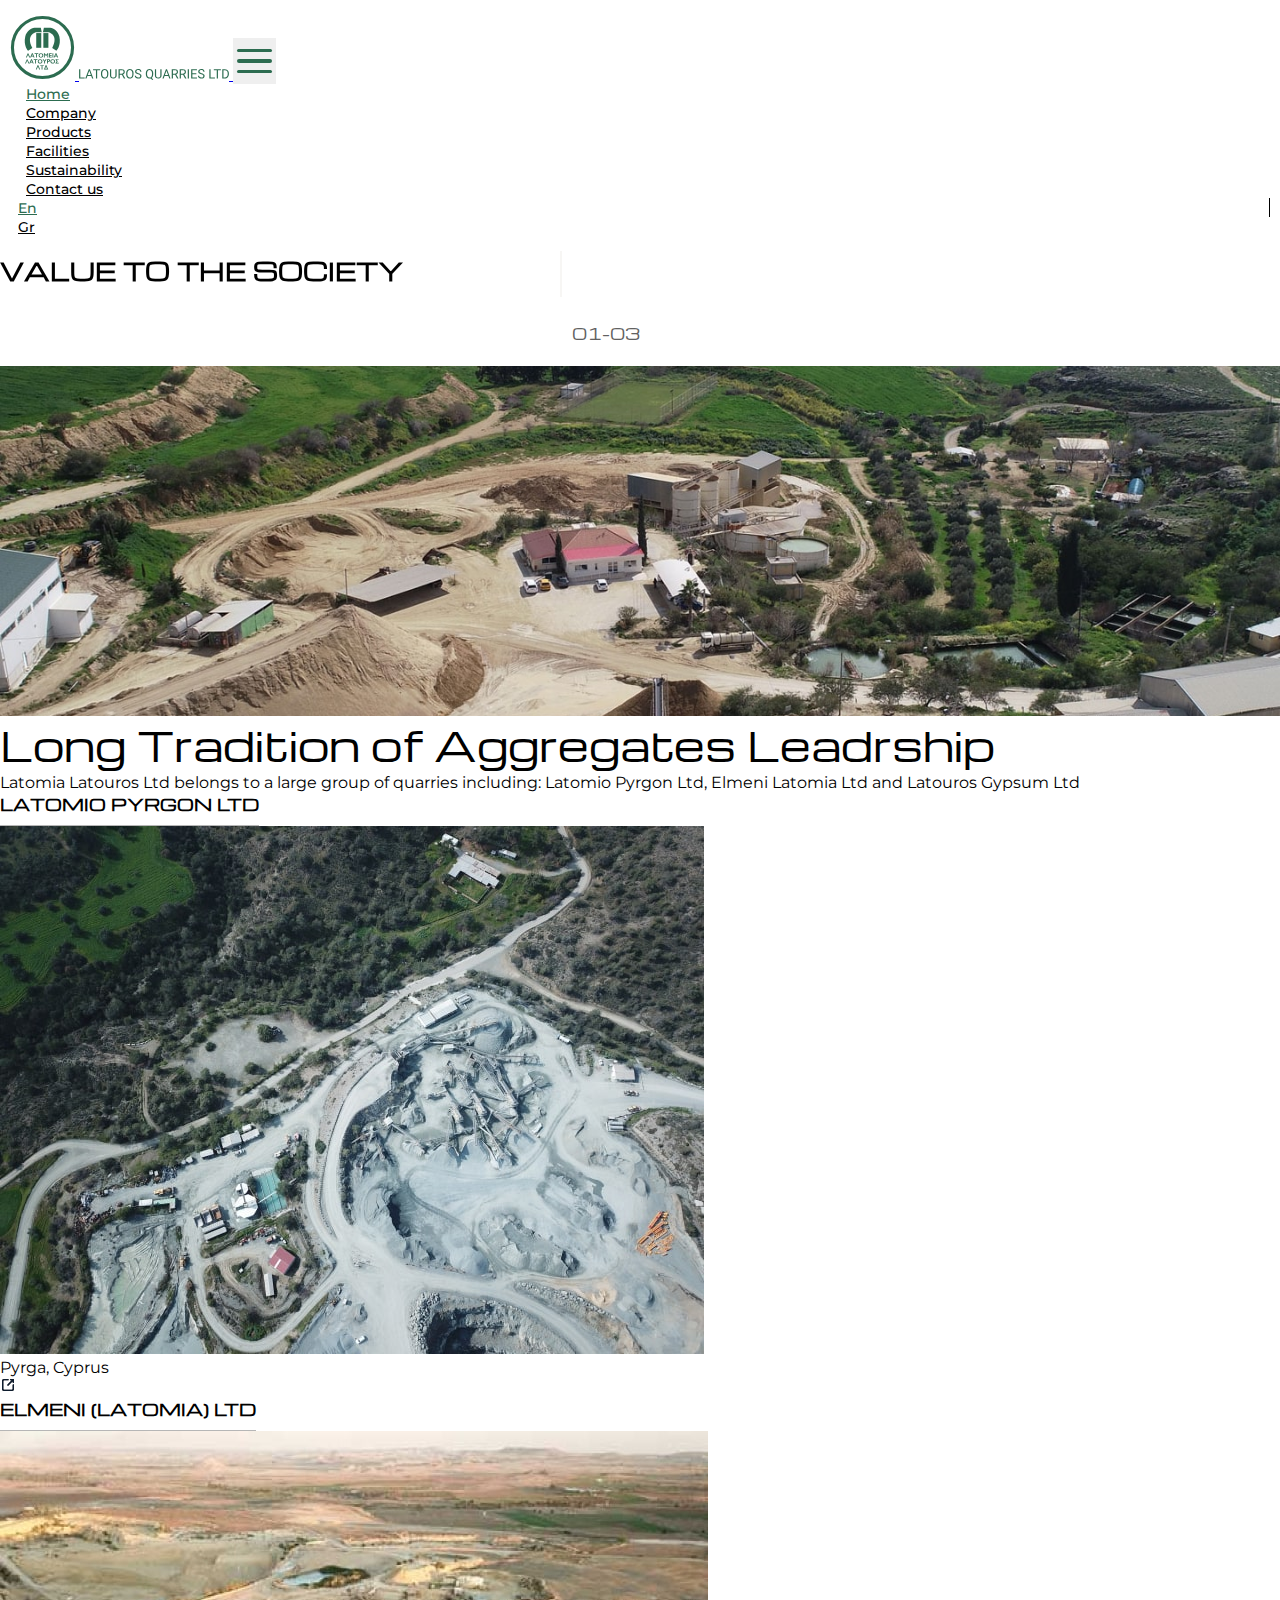
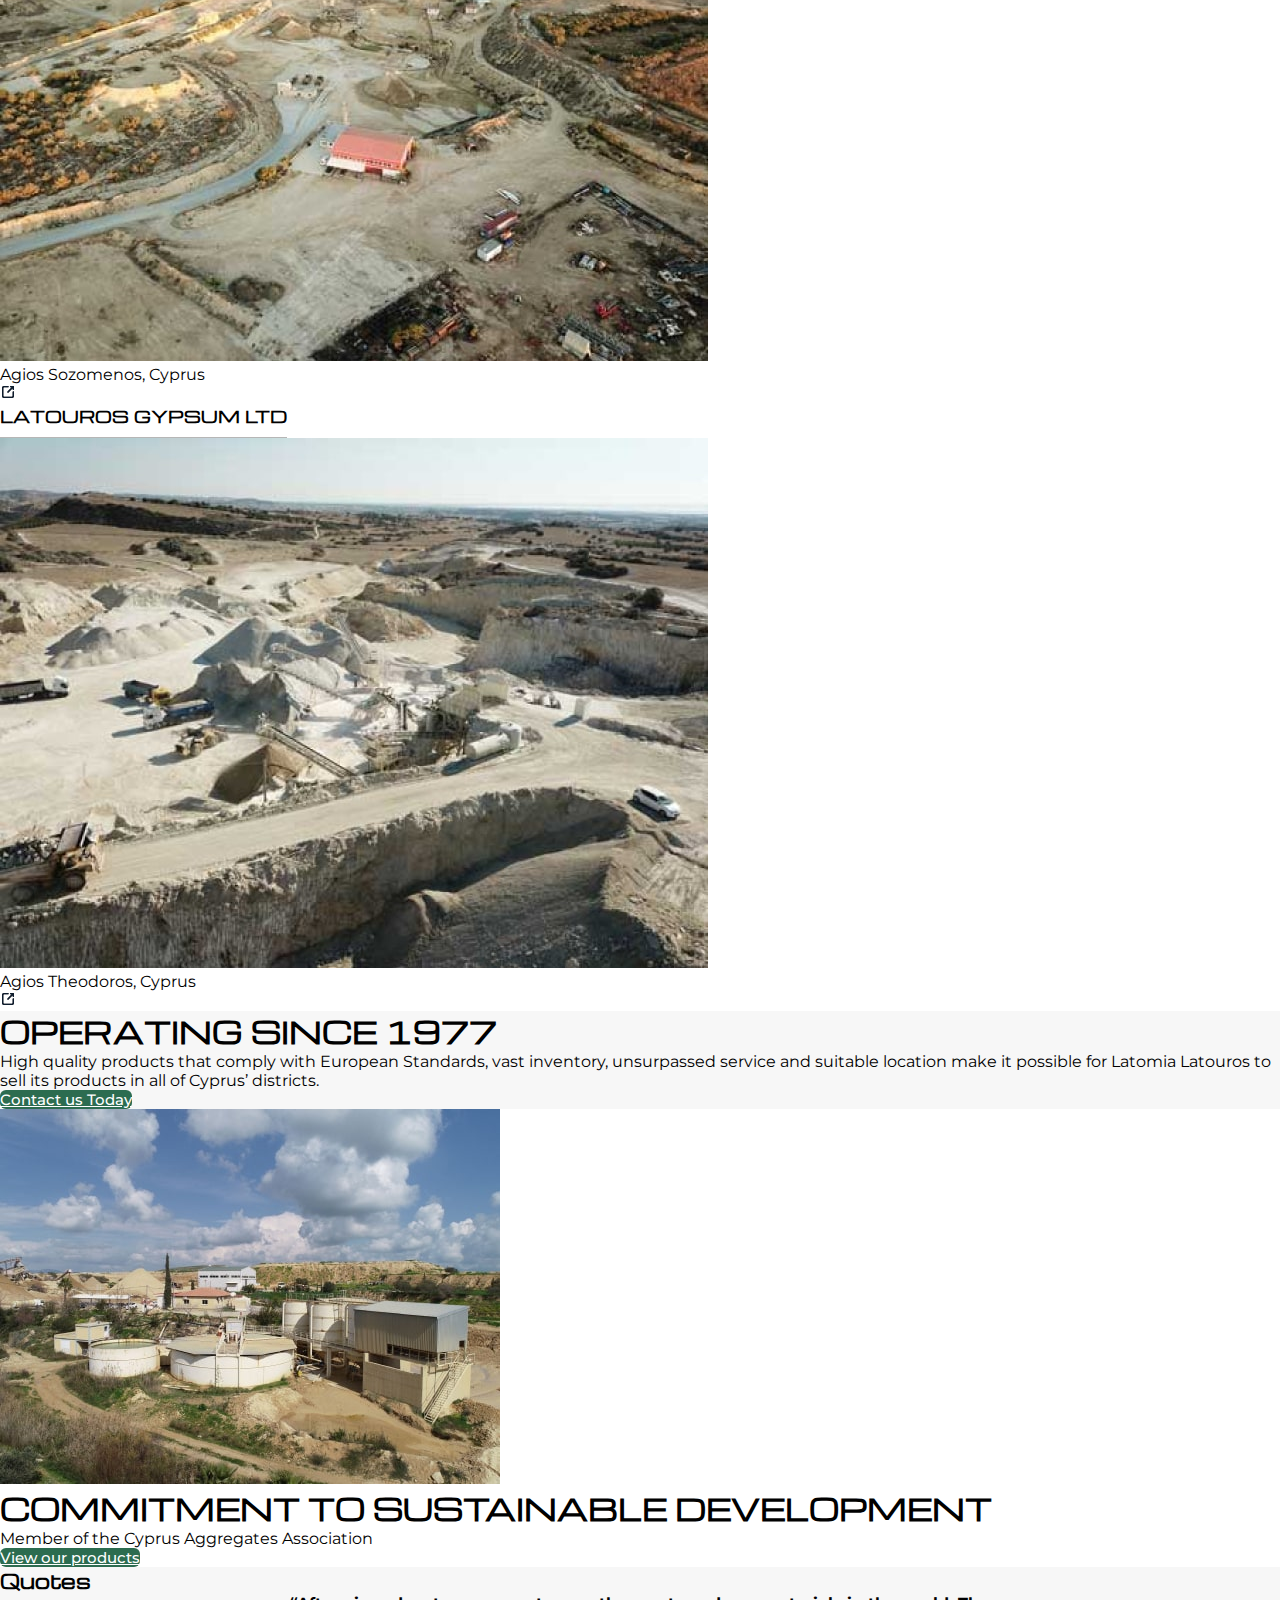
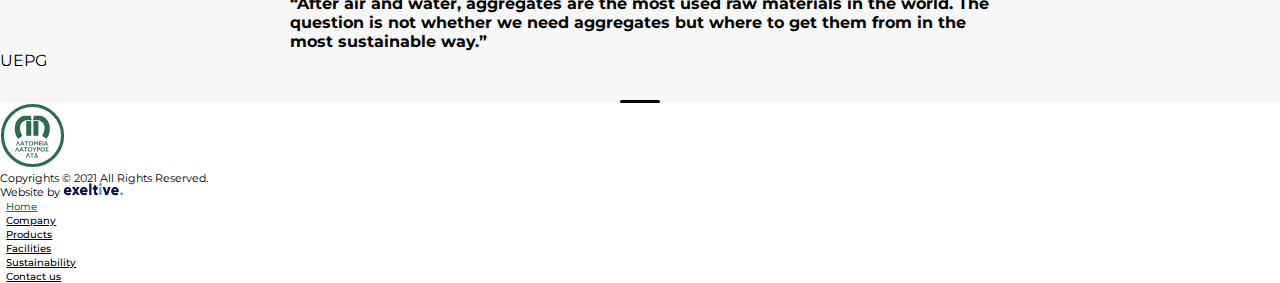
==== commit 9b5e7a93: "u" ====
--- a/index.html
+++ b/index.html
@@ -39,6 +39,10 @@
         <meta name="msapplication-navbutton-color" content="#2a6cf0" />
     </head>
     <body>
+        <div class="splash-screen">
+            <img src="imgs/svg/logo.svg" alt="logo" class="img-fluid mb-3" />
+            <h5 class="michroma">Loading...</h5>
+        </div>
         <nav class="navbar navbar-expand-md navbar-light" id="main-nav">
             <div class="container px-0">
                 <a
@@ -162,7 +166,7 @@
                                 <div
                                     class="slide-bottom"
                                     style="
-                                        background-image: url('imgs/jpg/home-slider-1.jpg');
+                                        background-image: url('imgs/jpg/home/main-slider/home-slider-1.jpg');
                                     "
                                 ></div>
                             </div>
@@ -178,7 +182,7 @@
                                 <div
                                     class="slide-bottom"
                                     style="
-                                        background-image: url('imgs/jpg/home-slider-2.jpg');
+                                        background-image: url('imgs/jpg/home/main-slider/home-slider-2.jpg');
                                     "
                                 ></div>
                             </div>
@@ -193,7 +197,7 @@
                                 <div
                                     class="slide-bottom"
                                     style="
-                                        background-image: url('imgs/jpg/home-slider-3.jpg');
+                                        background-image: url('imgs/jpg/home/main-slider/home-slider-3.jpg');
                                     "
                                 ></div>
                             </div>
@@ -233,7 +237,7 @@
                                 </h6>
                                 <div class="img-wrapper w-100">
                                     <img
-                                        src="imgs/jpg/home-card-1.jpg"
+                                        src="imgs/jpg/home/cards/home-card-1.jpg"
                                         alt="home card 1"
                                         class="img-fluid w-100"
                                     />
@@ -259,7 +263,7 @@
                                 </h6>
                                 <div class="img-wrapper w-100">
                                     <img
-                                        src="imgs/jpg/home-card-2.jpg"
+                                        src="imgs/jpg/home/cards/home-card-2.jpg"
                                         alt="home card 2"
                                         class="img-fluid w-100"
                                     />
@@ -285,7 +289,7 @@
                                 </h6>
                                 <div class="img-wrapper w-100">
                                     <img
-                                        src="imgs/jpg/home-card-3.jpg"
+                                        src="imgs/jpg/home/cards/home-card-3.jpg"
                                         alt="home card 2"
                                         class="img-fluid w-100"
                                     />
@@ -344,7 +348,7 @@
                     <div class="row align-items-center">
                         <div class="col-12 col-md-6 p-4 p-lg-5 mb-3 mb-md-0">
                             <img
-                                src="imgs/jpg/development.jpg"
+                                src="imgs/jpg/home/development.jpg"
                                 alt="development"
                                 class="img-fluid"
                             />
--- a/css/style.css
+++ b/css/style.css
@@ -119,7 +119,7 @@
   background-color: #fff;
 }
 .btn-secondary:hover, .btn-secondary:not(:disabled):not(.disabled):active, .btn-secondary:focus, .btn-secondary:not(:disabled):not(.disabled):active:focus {
-  background-color: #fff;
+  background-color: #f3f3f3;
   box-shadow: 0 0 0 rgba(0, 0, 0, 0);
   color: #000;
 }
@@ -159,14 +159,64 @@
   max-width: 900px;
 }
 
-.video {
-  width: 100%;
-}
-.video iframe {
-  width: 100%;
-  min-height: 350px;
-}
-
+.splash-screen {
+  background-color: #fff;
+  position: fixed;
+  width: 100%;
+  height: 100%;
+  top: 0;
+  left: 0;
+  display: flex;
+  flex-direction: column;
+  justify-content: center;
+  align-items: center;
+  color: #000;
+  z-index: 2000;
+}
+
+.video-placeholder {
+  width: 100%;
+  position: relative;
+}
+.video-placeholder .img-wrapper {
+  background-position: center;
+  background-repeat: no-repeat;
+  background-size: cover;
+  width: 100%;
+  height: 350px;
+}
+.video-placeholder .play-btn {
+  position: absolute;
+  top: 50%;
+  left: 50%;
+  transform: translate(-50%, -50%);
+  border-radius: 50%;
+  background-color: #fff;
+  transition: all 0.2s ease-in-out;
+  width: 90px;
+  height: 90px;
+  display: flex;
+  justify-content: center;
+  align-items: center;
+  cursor: pointer;
+}
+.video-placeholder .play-btn svg {
+  transition: all 0.2s ease-in-out;
+  width: 30px;
+  margin-left: 8px;
+}
+.video-placeholder .play-btn:hover {
+  background-color: #6d6d6d;
+}
+.video-placeholder .play-btn:hover svg path {
+  fill: #fff;
+}
+
+@media (max-width: 575.5px) {
+  .video-placeholder .img-wrapper {
+    height: 200px;
+  }
+}
 #main-nav {
   padding: 5px 10px;
   transition: all 0.2s ease-in-out;
@@ -575,13 +625,15 @@
 .company-swiper,
 .facilities-swiper,
 .sustainability-swiper,
-.sustainability-swiper-2 {
+.sustainability-swiper-2,
+.modal .swiper-container {
   position: relative;
 }
 .company-swiper .swiper-container,
 .facilities-swiper .swiper-container,
 .sustainability-swiper .swiper-container,
-.sustainability-swiper-2 .swiper-container {
+.sustainability-swiper-2 .swiper-container,
+.modal .swiper-container .swiper-container {
   width: calc(100% - 130px);
   margin: auto;
 }
@@ -592,7 +644,9 @@
 .sustainability-swiper .swiper-button-prev,
 .sustainability-swiper .swiper-button-next,
 .sustainability-swiper-2 .swiper-button-prev,
-.sustainability-swiper-2 .swiper-button-next {
+.sustainability-swiper-2 .swiper-button-next,
+.modal .swiper-container .swiper-button-prev,
+.modal .swiper-container .swiper-button-next {
   margin-top: 0;
   transform: translateY(-50%);
   border: 2px solid #2c6c50;
@@ -611,7 +665,9 @@
 .sustainability-swiper .swiper-button-prev::after,
 .sustainability-swiper .swiper-button-next::after,
 .sustainability-swiper-2 .swiper-button-prev::after,
-.sustainability-swiper-2 .swiper-button-next::after {
+.sustainability-swiper-2 .swiper-button-next::after,
+.modal .swiper-container .swiper-button-prev::after,
+.modal .swiper-container .swiper-button-next::after {
   content: "";
   display: none;
 }
@@ -622,28 +678,48 @@
 .sustainability-swiper .swiper-button-prev:focus,
 .sustainability-swiper .swiper-button-next:focus,
 .sustainability-swiper-2 .swiper-button-prev:focus,
-.sustainability-swiper-2 .swiper-button-next:focus {
+.sustainability-swiper-2 .swiper-button-next:focus,
+.modal .swiper-container .swiper-button-prev:focus,
+.modal .swiper-container .swiper-button-next:focus {
   outline: 0;
 }
 .company-swiper .swiper-button-next,
 .facilities-swiper .swiper-button-next,
 .sustainability-swiper .swiper-button-next,
-.sustainability-swiper-2 .swiper-button-next {
+.sustainability-swiper-2 .swiper-button-next,
+.modal .swiper-container .swiper-button-next {
   transform: translateY(-50%) rotate(180deg);
   right: 0;
 }
 .company-swiper .swiper-button-prev,
 .facilities-swiper .swiper-button-prev,
 .sustainability-swiper .swiper-button-prev,
-.sustainability-swiper-2 .swiper-button-prev {
+.sustainability-swiper-2 .swiper-button-prev,
+.modal .swiper-container .swiper-button-prev {
   left: 0;
+}
+
+.modal .swiper-container {
+  border-radius: 20px;
+}
+.modal .swiper-container .swiper-button-prev,
+.modal .swiper-container .swiper-button-next {
+  border: 2px solid #000;
+  background-image: url("../imgs/svg/arrow-left-black.svg");
+}
+.modal .swiper-container .swiper-button-next {
+  right: 5px;
+}
+.modal .swiper-container .swiper-button-prev {
+  left: 5px;
 }
 
 @media (max-width: 575.5px) {
   .company-swiper .swiper-container,
 .facilities-swiper .swiper-container,
 .sustainability-swiper .swiper-container,
-.sustainability-swiper-2 .swiper-container {
+.sustainability-swiper-2 .swiper-container,
+.modal .swiper-container .swiper-container {
     width: calc(100% - 80px);
   }
   .company-swiper .swiper-button-prev,
@@ -653,7 +729,9 @@
 .sustainability-swiper .swiper-button-prev,
 .sustainability-swiper .swiper-button-next,
 .sustainability-swiper-2 .swiper-button-prev,
-.sustainability-swiper-2 .swiper-button-next {
+.sustainability-swiper-2 .swiper-button-next,
+.modal .swiper-container .swiper-button-prev,
+.modal .swiper-container .swiper-button-next {
     width: 25px;
     height: 25px;
   }
@@ -821,6 +899,73 @@
     width: 850px;
   }
 }
+.modal.fade .modal-dialog {
+  transition: -webkit-transform 0.15s ease-out;
+  transition: transform 0.15s ease-out;
+  transition: transform 0.15s ease-out, -webkit-transform 0.15s ease-out;
+  -webkit-transform: scale(0.5);
+  transform: scale(0.5);
+}
+.modal.show .modal-dialog {
+  -webkit-transform: none;
+  transform: none;
+}
+.modal .modal-content {
+  border-radius: 20px;
+}
+.modal .close {
+  position: absolute;
+  background-color: #6d6d6d;
+  border-radius: 50%;
+  top: 0;
+  right: 0;
+  transform: translate(50%, -50%);
+  opacity: 1;
+  width: 40px;
+  height: 40px;
+  display: flex;
+  justify-content: center;
+  align-items: center;
+  z-index: 2000;
+}
+.modal .close img {
+  width: 15px;
+}
+.modal .close:not(:disabled):not(.disabled):focus, .modal .close:not(:disabled):not(.disabled):hover {
+  opacity: 1;
+  background-color: #555555;
+  outline: none;
+}
+
+.modal-dialog {
+  margin: 1.5rem;
+}
+
+.popup-modal iframe {
+  width: 100%;
+  height: 400px;
+  border-radius: 20px;
+}
+
+@media (max-width: 991.5px) {
+  .popup-modal iframe {
+    height: 350px;
+  }
+}
+@media (max-width: 575.5px) {
+  .popup-modal iframe {
+    height: 230px;
+  }
+}
+@media (min-width: 576px) {
+  .modal-dialog {
+    margin: 1.75rem auto;
+  }
+}
+[data-target="#images-modal"] {
+  cursor: pointer;
+}
+
 .contact-form input,
 .contact-form textarea {
   width: 100%;
@@ -851,6 +996,10 @@
   border: 0;
   border-bottom: 2px solid #fff;
 }
+.contact-form input.is-invalid,
+.contact-form textarea.is-invalid {
+  border-bottom: 2px solid #ca303c;
+}
 .contact-form textarea {
   height: 100%;
   resize: none;
@@ -867,19 +1016,8 @@
     height: 300px;
   }
 }
-.modal.fade .modal-dialog {
-  transition: -webkit-transform 0.15s ease-out;
-  transition: transform 0.15s ease-out;
-  transition: transform 0.15s ease-out, -webkit-transform 0.15s ease-out;
-  -webkit-transform: scale(0.5);
-  transform: scale(0.5);
-}
-.modal.show .modal-dialog {
-  -webkit-transform: none;
-  transform: none;
-}
-.modal .modal-content {
-  border-radius: 20px;
+#contact-alert-container {
+  display: none;
 }
 
 footer {
@@ -901,5 +1039,38 @@
     width: 40px;
   }
 }
+.error-page {
+  width: 100vw;
+  height: 100vh;
+  background-image: url("../imgs/jpg/error-bg.jpg");
+  background-position: center;
+  background-size: cover;
+  background-repeat: no-repeat;
+  padding-top: 0;
+}
+.error-page .overlay {
+  position: fixed;
+  width: 100%;
+  height: 100%;
+  background-color: rgba(135, 135, 135, 0.5);
+  z-index: 1;
+}
+.error-page .error-box {
+  border-radius: 20px;
+  background-color: #fff;
+  max-width: 500px;
+  position: relative;
+  z-index: 2;
+}
+.error-page .error-box h1 {
+  font-size: 2.5rem;
+  color: #818c8b;
+}
+.error-page .error-box p {
+  color: #2d4642;
+}
+.error-page .error-box .btn-secondary {
+  border: 1px solid #c6cecd;
+}
 
 /*# sourceMappingURL=style.css.map */
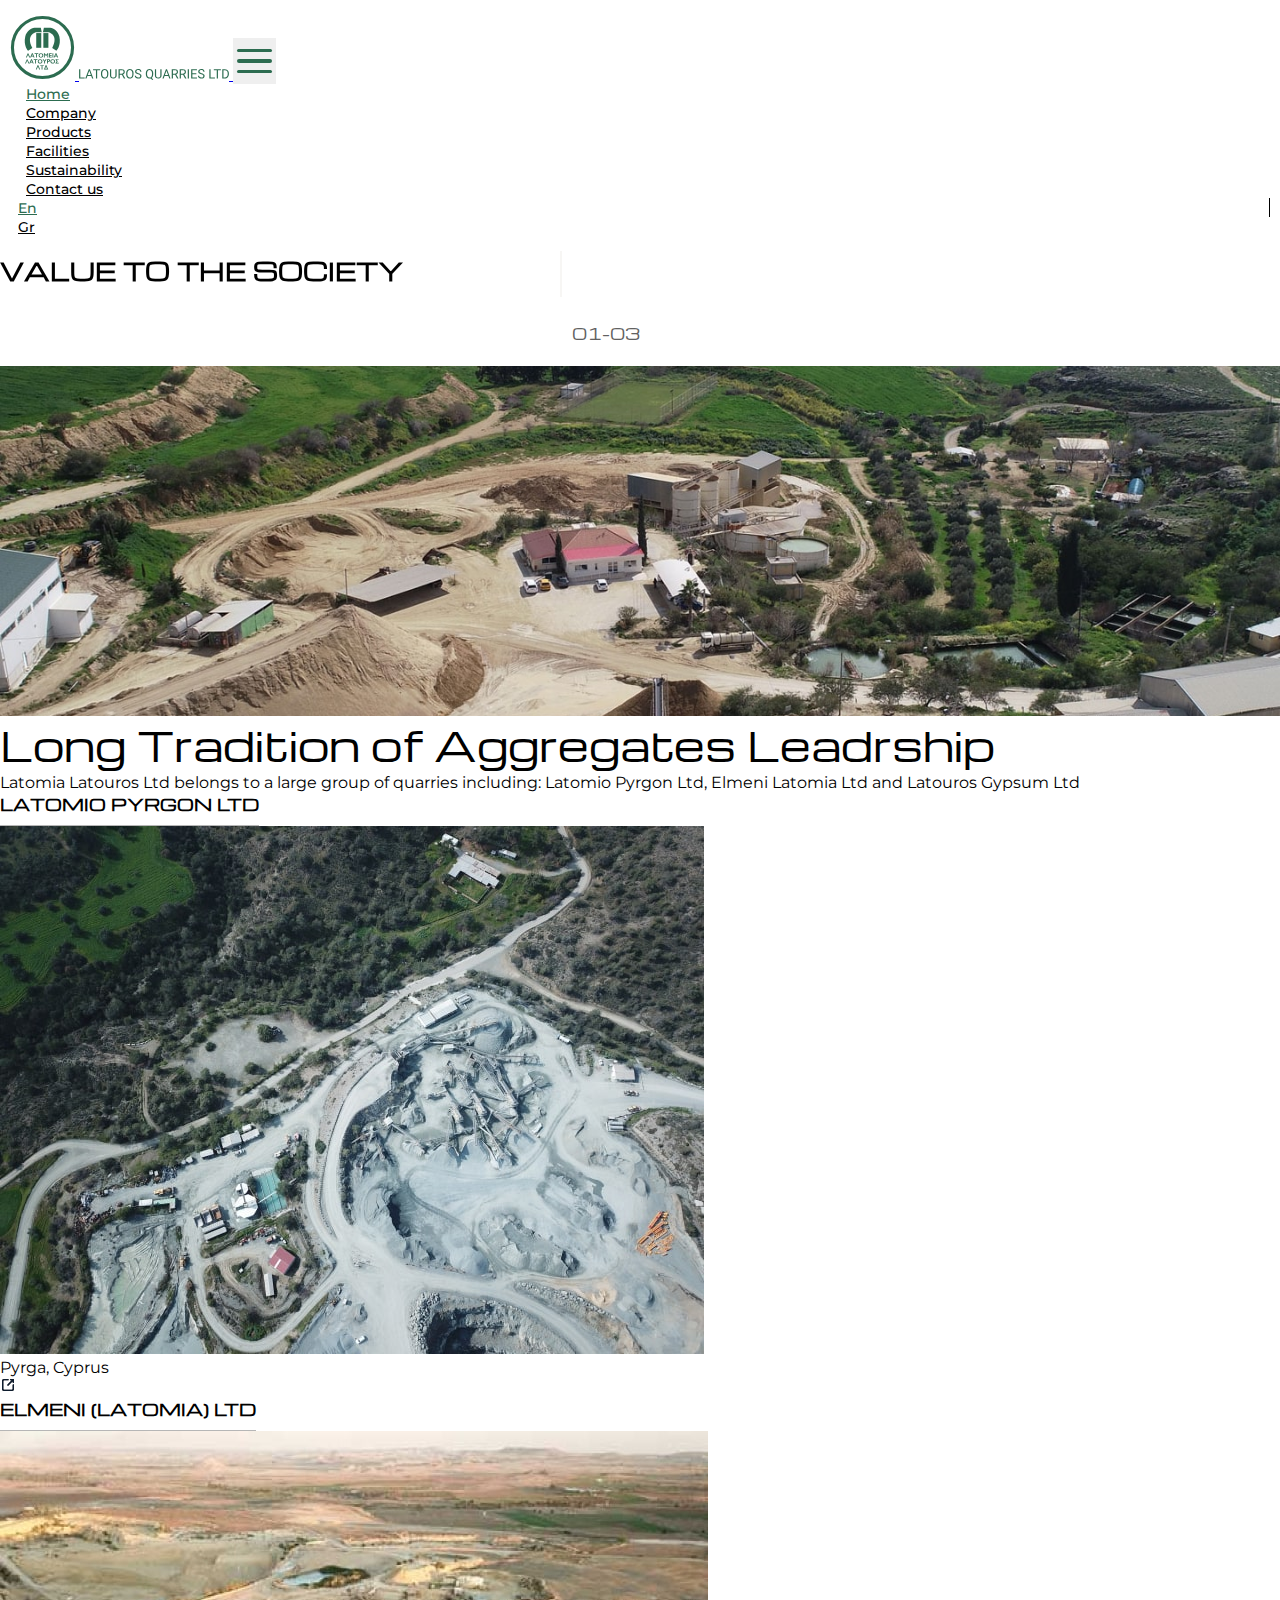
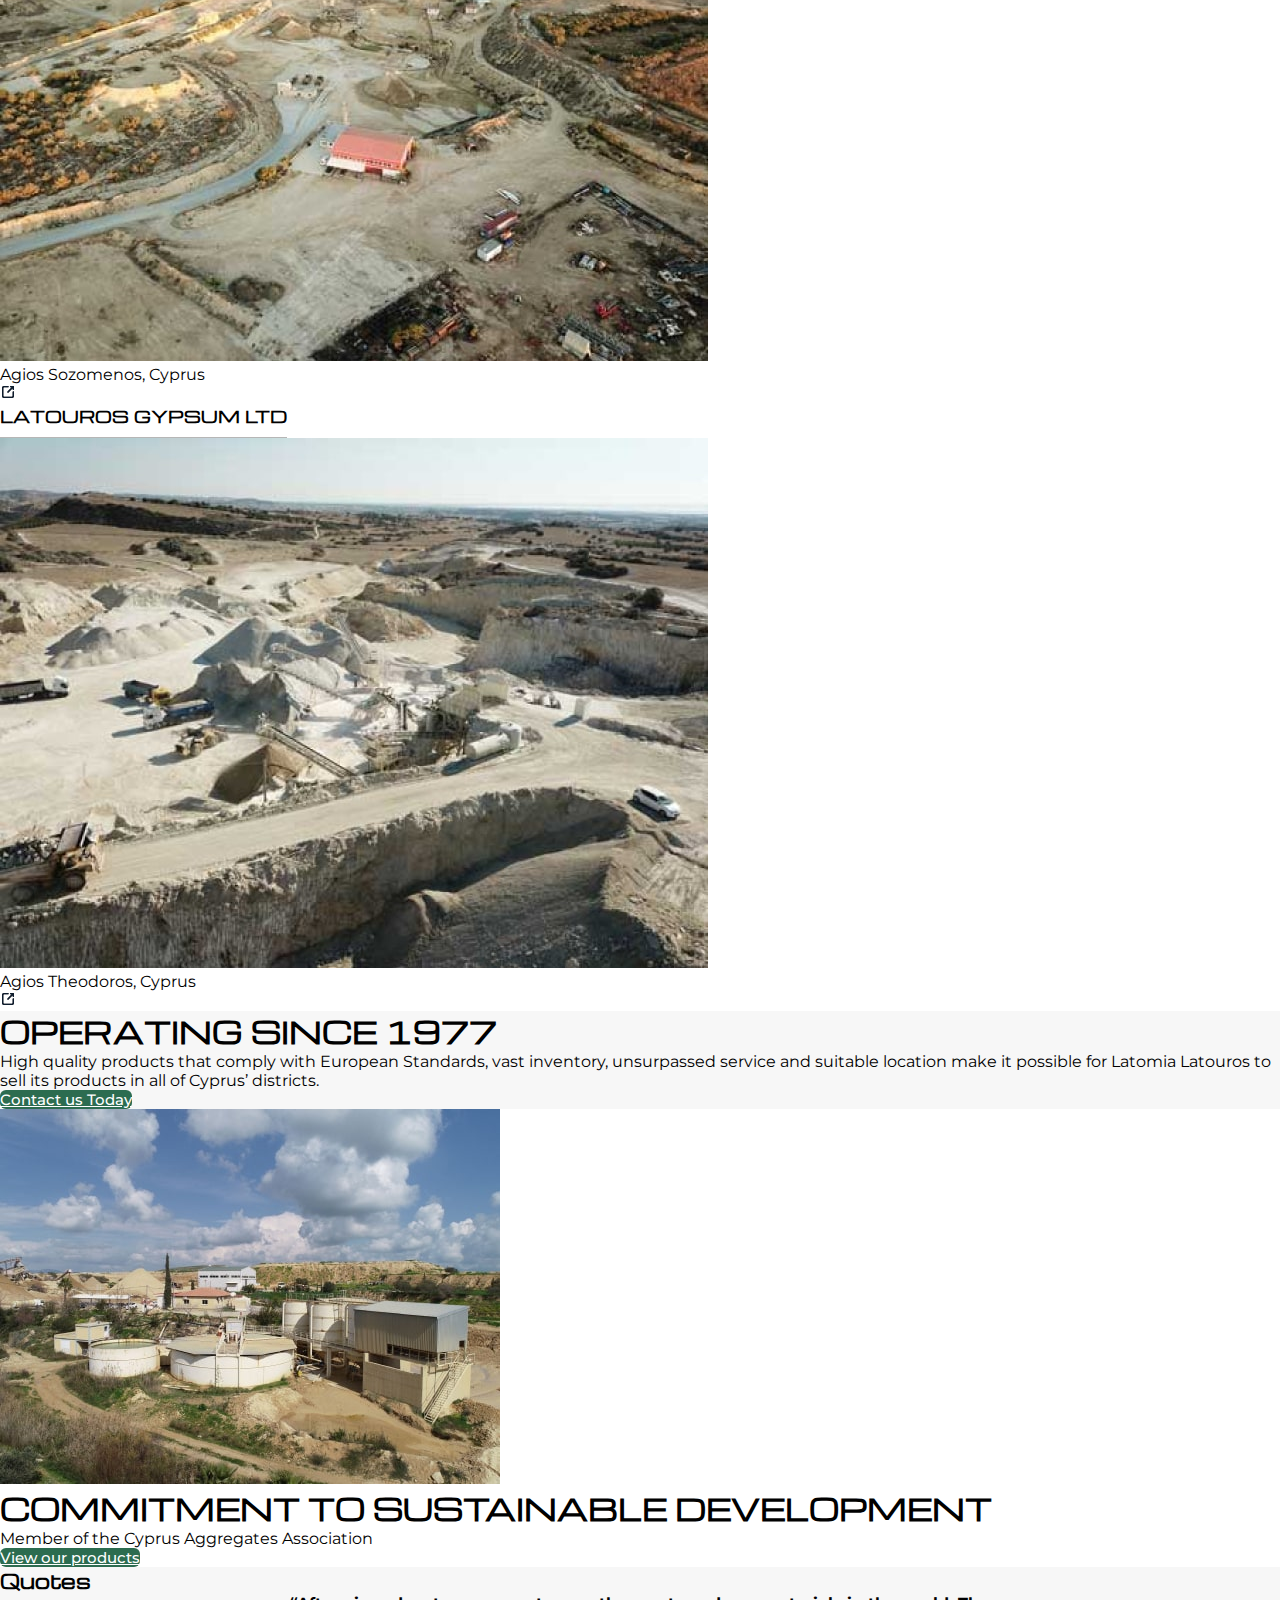
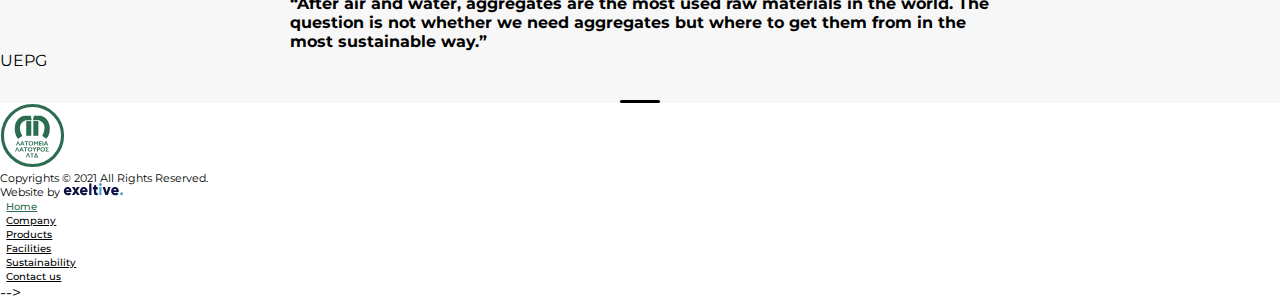
==== commit 12bda5eb: "d" ====
--- a/index.html
+++ b/index.html
@@ -20,10 +20,10 @@
             rel="stylesheet"
             href="https://unpkg.com/swiper/swiper-bundle.min.css"
         />
-        <link
+        <!-- <link
             href="https://unpkg.com/aos@2.3.1/dist/aos.css"
             rel="stylesheet"
-        />
+        /> -->
         <link rel="stylesheet" href="css/style.css" />
         <meta name="description" content="page description goes here" />
         <meta name="author" content="Exeltive" />
@@ -470,7 +470,8 @@
             crossorigin="anonymous"
         ></script>
         <script src="https://unpkg.com/swiper/swiper-bundle.min.js"></script>
-        <script src="https://unpkg.com/aos@2.3.1/dist/aos.js"></script>
-        <script src="js/script.js"></script>
+        <!-- <!-- <script src="https://unpkg.com/aos@2.3.1/dist/aos.js"></script> -->
+        -->
+        <script src="js/script.min.js"></script>
     </body>
 </html>
--- a/css/style.css
+++ b/css/style.css
@@ -1,1076 +1 @@
-* {
-  margin: 0;
-  padding: 0;
-  box-sizing: border-box;
-  -webkit-font-smoothing: antialiased;
-  -moz-osx-font-smoothing: grayscale;
-}
-
-body {
-  font-family: "Montserrat", sans-serif;
-  font-weight: 400;
-  color: #000000;
-  min-width: 320px;
-  padding-top: 106px;
-  background-color: #ffffff;
-}
-body.show-menu {
-  overflow-y: hidden;
-}
-
-@media (max-width: 991.5px) {
-  body {
-    padding-top: 90px;
-  }
-}
-.michroma {
-  font-family: "Michroma", sans-serif;
-}
-
-#app {
-  overflow-x: hidden;
-}
-
-a:hover {
-  text-decoration: none;
-}
-
-p {
-  margin-bottom: 0;
-}
-
-.logo img {
-  width: 65px;
-}
-.logo .logo-text {
-  width: 150px;
-}
-
-@media (max-width: 991.5px) {
-  .logo img {
-    width: 55px;
-  }
-}
-@media (max-width: 576px) {
-  .logo img {
-    width: 50px;
-  }
-  .logo .logo-text {
-    width: 120px;
-  }
-}
-@media (max-width: 280px) {
-  .logo .logo-text {
-    display: none;
-  }
-}
-.border-bottom {
-  border-bottom: 1px solid #b6b6b6;
-}
-
-.border-bottom-green {
-  border-bottom: 1px solid #2c6c50;
-}
-.border-bottom-green.border-lg {
-  border-width: 3px;
-}
-
-.border-top-green {
-  border-top: 1px solid #2c6c50;
-}
-.border-top-green.border-lg {
-  border-width: 3px;
-}
-
-.border-top-white {
-  border-top: 1px solid #fff;
-}
-
-.shrink-0 {
-  flex-shrink: 0;
-}
-
-.word-break {
-  word-break: break-word;
-}
-
-.btn {
-  border-radius: 6px;
-  border-width: 0;
-  font-size: 15px;
-  font-weight: 500;
-}
-.btn:focus {
-  box-shadow: 0 0 0 rgba(0, 0, 0, 0);
-}
-
-.btn-primary {
-  color: #fff;
-  background-color: #2c6c50;
-}
-.btn-primary:hover, .btn-primary:not(:disabled):not(.disabled):active, .btn-primary:focus, .btn-primary:not(:disabled):not(.disabled):active:focus {
-  background-color: #255540;
-  box-shadow: 0 0 0 rgba(0, 0, 0, 0);
-  color: #fff;
-}
-
-.btn-secondary {
-  color: #000;
-  background-color: #fff;
-}
-.btn-secondary:hover, .btn-secondary:not(:disabled):not(.disabled):active, .btn-secondary:focus, .btn-secondary:not(:disabled):not(.disabled):active:focus {
-  background-color: #f3f3f3;
-  box-shadow: 0 0 0 rgba(0, 0, 0, 0);
-  color: #000;
-}
-
-.bg-green {
-  background-color: #2c6c50;
-  color: #fff;
-}
-
-.bg-gray {
-  background-color: #f7f7f7;
-}
-
-.custom-list {
-  list-style: none;
-  line-height: 2;
-}
-.custom-list li::before {
-  content: "";
-  display: inline-block;
-  width: 8px;
-  height: 8px;
-  border-radius: 50%;
-  background-color: #608c33;
-  margin: 0 10px 0 0;
-}
-
-.line-height-2 {
-  line-height: 2;
-}
-
-.max-600 {
-  max-width: 600px;
-}
-
-.max-900 {
-  max-width: 900px;
-}
-
-.splash-screen {
-  background-color: #fff;
-  position: fixed;
-  width: 100%;
-  height: 100%;
-  top: 0;
-  left: 0;
-  display: flex;
-  flex-direction: column;
-  justify-content: center;
-  align-items: center;
-  color: #000;
-  z-index: 2000;
-}
-
-.video-placeholder {
-  width: 100%;
-  position: relative;
-}
-.video-placeholder .img-wrapper {
-  background-position: center;
-  background-repeat: no-repeat;
-  background-size: cover;
-  width: 100%;
-  height: 350px;
-}
-.video-placeholder .play-btn {
-  position: absolute;
-  top: 50%;
-  left: 50%;
-  transform: translate(-50%, -50%);
-  border-radius: 50%;
-  background-color: #fff;
-  transition: all 0.2s ease-in-out;
-  width: 90px;
-  height: 90px;
-  display: flex;
-  justify-content: center;
-  align-items: center;
-  cursor: pointer;
-}
-.video-placeholder .play-btn svg {
-  transition: all 0.2s ease-in-out;
-  width: 30px;
-  margin-left: 8px;
-}
-.video-placeholder .play-btn:hover {
-  background-color: #6d6d6d;
-}
-.video-placeholder .play-btn:hover svg path {
-  fill: #fff;
-}
-
-@media (max-width: 575.5px) {
-  .video-placeholder .img-wrapper {
-    height: 200px;
-  }
-}
-#main-nav {
-  padding: 5px 10px;
-  transition: all 0.2s ease-in-out;
-  position: fixed;
-  top: 0;
-  left: 0;
-  width: 100%;
-  z-index: 500;
-  background-color: #ffffff;
-}
-#main-nav .navbar-toggler {
-  border-width: 0;
-  outline: 0;
-  padding: 0.25rem 0.25rem;
-  z-index: 1001;
-}
-#main-nav .navbar-toggler:hover, #main-nav .navbar-toggler:focus {
-  border-width: 0;
-  outline: 0;
-}
-#main-nav .navbar-toggler .bar {
-  width: 35px;
-  background-color: #2c6c50;
-  height: 3.5px;
-  border-radius: 50px;
-  margin: 7px 0;
-  transition: all 0.2s ease-in-out;
-}
-#main-nav .navbar-toggler .bar:nth-of-type(1) {
-  transform-origin: 50%;
-}
-#main-nav .navbar-toggler .bar:nth-of-type(3) {
-  transform-origin: 50%;
-}
-#main-nav .navbar-toggler.togglerClose .bar:nth-of-type(1) {
-  transform: translateY(10.5px) rotate(45deg);
-}
-#main-nav .navbar-toggler.togglerClose .bar:nth-of-type(2) {
-  transform: scale(0);
-}
-#main-nav .navbar-toggler.togglerClose .bar:nth-of-type(3) {
-  transform: translateY(-10.5px) rotate(-45deg);
-}
-#main-nav.navbar-top {
-  padding: 15px 10px;
-}
-#main-nav .lang-select .nav-item {
-  border-right: 1px solid #000000;
-}
-#main-nav .lang-select .nav-item .nav-link {
-  padding: 0 0.5rem;
-}
-#main-nav .lang-select .nav-item:last-of-type {
-  border-right-width: 0;
-}
-
-.navbar-nav .nav-item .nav-link {
-  font-weight: 500;
-  font-size: 0.9rem;
-  color: #000000;
-}
-.navbar-nav .nav-item.active .nav-link, .navbar-nav .nav-item:hover .nav-link {
-  color: #2c6c50;
-}
-
-.top-menu .nav-item,
-.bottom-menu .nav-item {
-  padding-left: 1rem;
-  padding-right: 1rem;
-}
-.top-menu .nav-item .nav-link,
-.bottom-menu .nav-item .nav-link {
-  padding-left: 0;
-  padding-right: 0;
-  transition: all 0.2s ease-in-out;
-}
-
-.bottom-menu .nav-item {
-  padding-left: 0.4rem;
-  padding-right: 0.4rem;
-}
-.bottom-menu .nav-item .nav-link {
-  font-size: 0.6rem;
-  white-space: nowrap;
-}
-
-@media (max-width: 1199.5px) {
-  .top-menu .nav-item,
-.bottom-menu .nav-item {
-    padding-left: 0.5rem;
-    padding-right: 0.5rem;
-  }
-}
-@media (max-width: 991.5px) {
-  .navbar-nav .nav-item .nav-link {
-    font-size: 0.8rem;
-  }
-}
-@media (max-width: 576px) {
-  #main-nav .navbar-toggler .bar {
-    width: 30px;
-    margin: 5px 0;
-  }
-  #main-nav .navbar-toggler.togglerClose .bar:nth-of-type(1) {
-    transform: translateY(8.5px) rotate(45deg);
-  }
-  #main-nav .navbar-toggler.togglerClose .bar:nth-of-type(2) {
-    transform: scale(0);
-  }
-  #main-nav .navbar-toggler.togglerClose .bar:nth-of-type(3) {
-    transform: translateY(-8.5px) rotate(-45deg);
-  }
-}
-#full-overlay {
-  position: fixed;
-  background-color: #ffffff;
-  visibility: hidden;
-  opacity: 0;
-  transition: visibility 0s, opacity 0.2s linear;
-  top: 0;
-  left: 0;
-  width: 100%;
-  height: 100%;
-  z-index: 1000;
-  overflow-y: auto;
-  display: flex;
-  flex-direction: column;
-  align-items: center;
-}
-#full-overlay.show {
-  visibility: visible;
-  opacity: 1;
-}
-#full-overlay.show > .container {
-  margin-top: 0;
-  padding: 50px 0;
-  min-height: 500px;
-  opacity: 1;
-}
-#full-overlay .navbar-nav .nav-item {
-  margin-bottom: 20px;
-}
-#full-overlay .navbar-nav .nav-item .nav-link {
-  font-family: "Michroma", sans-serif;
-  font-size: 1.2rem;
-}
-#full-overlay > .container {
-  margin-top: 150px;
-  opacity: 0;
-  transition: all 0.2s ease-in-out;
-  flex-wrap: nowrap;
-}
-
-header {
-  position: relative;
-}
-header .pagination-container {
-  position: absolute;
-  top: 0;
-  left: 0;
-  height: 100%;
-  left: 50%;
-  transform: translateX(-50%);
-}
-header .pagination-container .pagination-wrapper {
-  position: absolute;
-  top: 3rem;
-  right: 0px;
-  width: 80px;
-  height: calc(100% - 420px);
-  z-index: 10;
-}
-header .pagination-container .pagination-wrapper .swiper-pagination-progressbar {
-  background-color: #f7f6f4;
-  right: 5px;
-  top: 0;
-  width: 2px;
-  height: 75%;
-  z-index: 11;
-}
-header .pagination-container .pagination-wrapper .swiper-pagination-progressbar span {
-  background-color: #616161;
-}
-header .pagination-container .pagination-wrapper .slide-no {
-  position: absolute;
-  font-weight: 500;
-  bottom: 0;
-  font-family: "Michroma", sans-serif;
-  width: 100%;
-  text-align: right;
-  color: #616161;
-}
-
-.header-swiper .swiper-slide .slide-top {
-  min-height: 260px;
-  display: flex;
-  align-items: center;
-}
-.header-swiper .swiper-slide .slide-top .slide-content {
-  font-family: "Michroma", sans-serif;
-  max-width: 700px;
-}
-.header-swiper .swiper-slide .slide-bottom {
-  background-position: center;
-  background-repeat: no-repeat;
-  background-size: cover;
-  height: 350px;
-}
-
-@media (max-width: 991.5px) {
-  .header-swiper .swiper-slide .slide-top .slide-content {
-    max-width: 600px;
-    font-size: 1.7rem;
-  }
-  .header-swiper .swiper-slide .slide-bottom {
-    height: 300px;
-  }
-
-  header .pagination-container .pagination-wrapper {
-    height: calc(100% - 370px);
-  }
-}
-@media (max-width: 767.5px) {
-  .header-swiper .swiper-slide .slide-top .slide-content {
-    max-width: 80%;
-    font-size: 1.5rem;
-  }
-  .header-swiper .swiper-slide .slide-bottom {
-    height: 250px;
-  }
-
-  header .pagination-container .pagination-wrapper {
-    height: calc(100% - 330px);
-  }
-}
-@media (max-width: 575.5px) {
-  .header-swiper .swiper-slide .slide-top {
-    min-height: 200px;
-  }
-  .header-swiper .swiper-slide .slide-top .slide-content {
-    max-width: 75%;
-    font-size: 1.2rem;
-  }
-  .header-swiper .swiper-slide .slide-bottom {
-    height: 200px;
-  }
-
-  header .pagination-container .pagination-wrapper {
-    top: 1.5rem;
-    right: 15px;
-    height: calc(100% - 250px);
-  }
-  header .pagination-container .pagination-wrapper .slide-no {
-    font-size: 0.8rem;
-  }
-}
-section h2 {
-  font-size: 2.2rem;
-  font-weight: 400;
-}
-section h3 {
-  font-size: 2.5rem;
-  font-weight: 400;
-  font-family: "Michroma", sans-serif;
-}
-section h3.h3-sm {
-  font-size: 2rem;
-}
-section h4,
-section h5 {
-  font-size: 1.8rem;
-}
-section h4.h4-sm,
-section h5.h4-sm {
-  font-size: 1.5rem;
-}
-section h6 {
-  font-size: 1.3rem;
-}
-section .qoutes {
-  font-size: 1.2rem;
-}
-section blockquote {
-  font-weight: 700;
-  max-width: 700px;
-  margin: auto;
-}
-section hr.section-end-sm {
-  display: block;
-  width: 40px;
-  border-width: 0;
-  height: 3px;
-  background-color: #000;
-  border-radius: 50px;
-  margin: 30px auto 0;
-}
-section .font-lg {
-  font-size: 1.5rem;
-}
-section .font-sm {
-  font-size: 0.7rem;
-}
-section .qoute-marks {
-  font-weight: 700;
-  font-size: 2rem;
-  display: inline-block;
-  margin-top: -30px;
-  margin-bottom: -20px;
-}
-
-@media (max-width: 1199.5px) {
-  section h4 {
-    font-size: 1.5rem;
-  }
-}
-@media (max-width: 991.5px) {
-  section h2 {
-    font-size: 1.8rem;
-  }
-  section h3 {
-    font-size: 1.8rem;
-  }
-  section h4 {
-    font-size: 2rem;
-  }
-  section h5 {
-    font-size: 1.3rem;
-  }
-}
-@media (max-width: 757.5px) {
-  section h3 {
-    font-size: 1.5rem;
-    text-align: center;
-  }
-  section h4 {
-    font-size: 1.8rem;
-  }
-}
-@media (max-width: 575.5px) {
-  section h2 {
-    font-size: 1.2rem;
-  }
-  section h3 {
-    font-size: 1.2rem;
-  }
-  section h3.h3-sm {
-    font-size: 1.2rem;
-  }
-  section h4 {
-    font-size: 1.2rem;
-  }
-  section h4.h4-sm {
-    font-size: 1rem;
-    text-align: center;
-  }
-  section p {
-    font-size: 0.9rem;
-  }
-}
-.card {
-  border-width: 0;
-  display: flex;
-  flex-direction: column;
-  align-items: flex-start;
-}
-.card .card-heading {
-  font-size: 1rem;
-  border-bottom: 1px solid #b6b6b6;
-  width: auto;
-  padding-bottom: 10px;
-}
-.card .img-wrapper {
-  overflow: hidden;
-}
-.card .img-wrapper img {
-  transition: all 0.2s ease-in-out;
-}
-.card .img-wrapper:hover img {
-  transform: scale(1.1);
-}
-
-@media (max-width: 1199.5px) {
-  .card .card-heading {
-    font-size: 0.9rem;
-  }
-  .card p {
-    font-size: 0.9rem;
-  }
-}
-@media (max-width: 991.5px) {
-  .card .card-heading {
-    font-size: 0.7rem;
-  }
-  .card p {
-    font-size: 0.7rem;
-  }
-}
-@media (max-width: 767.5px) {
-  .card .card-heading {
-    font-size: 0.8rem;
-  }
-  .card p {
-    font-size: 0.8rem;
-  }
-}
-.company-swiper,
-.facilities-swiper,
-.sustainability-swiper,
-.sustainability-swiper-2,
-.modal .swiper-container {
-  position: relative;
-}
-.company-swiper .swiper-container,
-.facilities-swiper .swiper-container,
-.sustainability-swiper .swiper-container,
-.sustainability-swiper-2 .swiper-container,
-.modal .swiper-container .swiper-container {
-  width: calc(100% - 130px);
-  margin: auto;
-}
-.company-swiper .swiper-button-prev,
-.company-swiper .swiper-button-next,
-.facilities-swiper .swiper-button-prev,
-.facilities-swiper .swiper-button-next,
-.sustainability-swiper .swiper-button-prev,
-.sustainability-swiper .swiper-button-next,
-.sustainability-swiper-2 .swiper-button-prev,
-.sustainability-swiper-2 .swiper-button-next,
-.modal .swiper-container .swiper-button-prev,
-.modal .swiper-container .swiper-button-next {
-  margin-top: 0;
-  transform: translateY(-50%);
-  border: 2px solid #2c6c50;
-  border-radius: 50%;
-  width: 40px;
-  height: 40px;
-  background-repeat: no-repeat;
-  background-size: 60%;
-  background-position: center;
-  background-image: url("../imgs/svg/arrow-left.svg");
-}
-.company-swiper .swiper-button-prev::after,
-.company-swiper .swiper-button-next::after,
-.facilities-swiper .swiper-button-prev::after,
-.facilities-swiper .swiper-button-next::after,
-.sustainability-swiper .swiper-button-prev::after,
-.sustainability-swiper .swiper-button-next::after,
-.sustainability-swiper-2 .swiper-button-prev::after,
-.sustainability-swiper-2 .swiper-button-next::after,
-.modal .swiper-container .swiper-button-prev::after,
-.modal .swiper-container .swiper-button-next::after {
-  content: "";
-  display: none;
-}
-.company-swiper .swiper-button-prev:focus,
-.company-swiper .swiper-button-next:focus,
-.facilities-swiper .swiper-button-prev:focus,
-.facilities-swiper .swiper-button-next:focus,
-.sustainability-swiper .swiper-button-prev:focus,
-.sustainability-swiper .swiper-button-next:focus,
-.sustainability-swiper-2 .swiper-button-prev:focus,
-.sustainability-swiper-2 .swiper-button-next:focus,
-.modal .swiper-container .swiper-button-prev:focus,
-.modal .swiper-container .swiper-button-next:focus {
-  outline: 0;
-}
-.company-swiper .swiper-button-next,
-.facilities-swiper .swiper-button-next,
-.sustainability-swiper .swiper-button-next,
-.sustainability-swiper-2 .swiper-button-next,
-.modal .swiper-container .swiper-button-next {
-  transform: translateY(-50%) rotate(180deg);
-  right: 0;
-}
-.company-swiper .swiper-button-prev,
-.facilities-swiper .swiper-button-prev,
-.sustainability-swiper .swiper-button-prev,
-.sustainability-swiper-2 .swiper-button-prev,
-.modal .swiper-container .swiper-button-prev {
-  left: 0;
-}
-
-.modal .swiper-container {
-  border-radius: 20px;
-}
-.modal .swiper-container .swiper-button-prev,
-.modal .swiper-container .swiper-button-next {
-  border: 2px solid #000;
-  background-image: url("../imgs/svg/arrow-left-black.svg");
-}
-.modal .swiper-container .swiper-button-next {
-  right: 5px;
-}
-.modal .swiper-container .swiper-button-prev {
-  left: 5px;
-}
-
-@media (max-width: 575.5px) {
-  .company-swiper .swiper-container,
-.facilities-swiper .swiper-container,
-.sustainability-swiper .swiper-container,
-.sustainability-swiper-2 .swiper-container,
-.modal .swiper-container .swiper-container {
-    width: calc(100% - 80px);
-  }
-  .company-swiper .swiper-button-prev,
-.company-swiper .swiper-button-next,
-.facilities-swiper .swiper-button-prev,
-.facilities-swiper .swiper-button-next,
-.sustainability-swiper .swiper-button-prev,
-.sustainability-swiper .swiper-button-next,
-.sustainability-swiper-2 .swiper-button-prev,
-.sustainability-swiper-2 .swiper-button-next,
-.modal .swiper-container .swiper-button-prev,
-.modal .swiper-container .swiper-button-next {
-    width: 25px;
-    height: 25px;
-  }
-}
-.mobile-company-swiper .swiper-slide {
-  background-position: center;
-  background-size: cover;
-  background-repeat: no-repeat;
-  height: 250px;
-  width: 100%;
-}
-.mobile-company-swiper .swiper-pagination {
-  position: relative;
-  left: 50%;
-  transform: translateX(-50%);
-  margin: 15px 0 0 0;
-}
-.mobile-company-swiper .swiper-pagination .swiper-pagination-bullet {
-  width: 40px;
-  height: 2px;
-  border-radius: 10px;
-  margin: 0 3px;
-}
-.mobile-company-swiper .swiper-pagination .swiper-pagination-bullet.swiper-pagination-bullet-active {
-  background-color: #2c6c50;
-}
-
-@media (max-width: 400px) {
-  .mobile-company-swiper .swiper-slide {
-    height: 200px;
-  }
-  .mobile-company-swiper .swiper-pagination .swiper-pagination-bullet {
-    width: 35px;
-  }
-}
-.company-grid {
-  display: grid;
-  grid-template-columns: repeat(3, 1fr);
-  grid-template-rows: 0.5fr 0.5fr 1fr 1fr 1fr 1fr;
-  grid-gap: 15px;
-  align-items: end;
-  grid-template-areas: "gridcontent gridcontent hh" "gridcontent gridcontent img1" "img2 img2 img1" "img2 img2 img3" "img4 img5 img5" "img6 img5 img5";
-}
-.company-grid .content {
-  grid-area: gridcontent;
-  align-self: start;
-}
-.company-grid div:nth-of-type(2) {
-  grid-area: img1;
-}
-.company-grid div:nth-of-type(3) {
-  grid-area: img2;
-}
-.company-grid div:nth-of-type(4) {
-  grid-area: img3;
-}
-.company-grid div:nth-of-type(5) {
-  grid-area: img4;
-}
-.company-grid div:nth-of-type(6) {
-  grid-area: img5;
-}
-.company-grid div:nth-of-type(7) {
-  grid-area: img6;
-}
-.company-grid .img-wrapper {
-  width: 100%;
-  background-position: center;
-  background-size: cover;
-  background-repeat: no-repeat;
-  height: 100%;
-}
-
-@media (max-width: 991.5px) {
-  .company-grid {
-    grid-template-rows: 1fr 1fr 1fr 1fr 1fr 1fr;
-  }
-}
-@media (max-width: 767.5px) {
-  .company-grid {
-    display: none;
-  }
-}
-.custom-grid-sm {
-  display: grid;
-  grid-template-columns: 2fr 1fr;
-  grid-template-rows: 1fr 1fr;
-  grid-gap: 15px;
-  grid-template-areas: "img1 img2" "img1 img3";
-}
-.custom-grid-sm .img-wrapper {
-  width: 100%;
-  background-position: center;
-  background-size: cover;
-  background-repeat: no-repeat;
-  height: 100%;
-  min-height: 200px;
-}
-.custom-grid-sm div:nth-of-type(1) {
-  grid-area: img1;
-}
-.custom-grid-sm div:nth-of-type(2) {
-  grid-area: img2;
-}
-.custom-grid-sm div:nth-of-type(3) {
-  grid-area: img3;
-}
-
-@media (max-width: 991.5px) {
-  .custom-grid-sm {
-    grid-template-rows: 1fr 1fr;
-  }
-  .custom-grid-sm .img-wrapper {
-    min-height: 150px;
-  }
-}
-@media (max-width: 767.5px) {
-  .custom-grid-sm {
-    grid-template-rows: 1fr 1fr;
-  }
-  .custom-grid-sm .img-wrapper {
-    min-height: 100px;
-  }
-}
-@media (max-width: 400px) {
-  .custom-grid-sm {
-    grid-gap: 8px;
-    grid-template-rows: 1fr 1fr;
-  }
-  .custom-grid-sm .img-wrapper {
-    min-height: 65px;
-  }
-}
-.products-table {
-  border: 2px solid #000;
-  min-width: 500px;
-  width: 100%;
-}
-.products-table thead tr {
-  background-color: #2c6c50;
-  color: #fff;
-}
-.products-table thead tr td {
-  border: 2px solid #000;
-}
-.products-table tr td,
-.products-table tr th {
-  font-weight: 400;
-  border: 2px solid #000;
-}
-.products-table.table-striped tbody tr:nth-of-type(odd) {
-  background-color: #fbfbfb;
-}
-.products-table.table-striped tbody tr:nth-of-type(even) {
-  background-color: #f2f2f2;
-}
-
-.table-wrapper {
-  width: 100%;
-  overflow: auto;
-}
-
-@media (max-width: 767.5px) {
-  .products-table {
-    width: 850px;
-  }
-}
-.modal.fade .modal-dialog {
-  transition: -webkit-transform 0.15s ease-out;
-  transition: transform 0.15s ease-out;
-  transition: transform 0.15s ease-out, -webkit-transform 0.15s ease-out;
-  -webkit-transform: scale(0.5);
-  transform: scale(0.5);
-}
-.modal.show .modal-dialog {
-  -webkit-transform: none;
-  transform: none;
-}
-.modal .modal-content {
-  border-radius: 20px;
-}
-.modal .close {
-  position: absolute;
-  background-color: #6d6d6d;
-  border-radius: 50%;
-  top: 0;
-  right: 0;
-  transform: translate(50%, -50%);
-  opacity: 1;
-  width: 40px;
-  height: 40px;
-  display: flex;
-  justify-content: center;
-  align-items: center;
-  z-index: 2000;
-}
-.modal .close img {
-  width: 15px;
-}
-.modal .close:not(:disabled):not(.disabled):focus, .modal .close:not(:disabled):not(.disabled):hover {
-  opacity: 1;
-  background-color: #555555;
-  outline: none;
-}
-
-.modal-dialog {
-  margin: 1.5rem;
-}
-
-.popup-modal iframe {
-  width: 100%;
-  height: 400px;
-  border-radius: 20px;
-}
-
-@media (max-width: 991.5px) {
-  .popup-modal iframe {
-    height: 350px;
-  }
-}
-@media (max-width: 575.5px) {
-  .popup-modal iframe {
-    height: 230px;
-  }
-}
-@media (min-width: 576px) {
-  .modal-dialog {
-    margin: 1.75rem auto;
-  }
-}
-[data-target="#images-modal"] {
-  cursor: pointer;
-}
-
-.contact-form input,
-.contact-form textarea {
-  width: 100%;
-  color: #fff;
-  background-color: transparent;
-  border: 0;
-  border-bottom: 2px solid #fff;
-  border-radius: 0;
-  padding: 10px 5px;
-  font-size: 1rem;
-  outline: 0;
-}
-.contact-form input::-webkit-input-placeholder,
-.contact-form textarea::-webkit-input-placeholder {
-  color: #fff;
-}
-.contact-form input::-ms-input-placeholder,
-.contact-form textarea::-ms-input-placeholder {
-  color: #fff;
-}
-.contact-form input::placeholder,
-.contact-form textarea::placeholder {
-  color: #fff;
-}
-.contact-form input:focus,
-.contact-form textarea:focus {
-  outline: 0;
-  border: 0;
-  border-bottom: 2px solid #fff;
-}
-.contact-form input.is-invalid,
-.contact-form textarea.is-invalid {
-  border-bottom: 2px solid #ca303c;
-}
-.contact-form textarea {
-  height: 100%;
-  resize: none;
-}
-
-.map {
-  width: 100%;
-  height: 100%;
-  filter: grayscale(1.1);
-}
-
-@media (max-width: 991.5px) {
-  .map {
-    height: 300px;
-  }
-}
-#contact-alert-container {
-  display: none;
-}
-
-footer {
-  font-size: 0.7rem;
-}
-footer .exeltive {
-  white-space: nowrap;
-}
-footer .exeltive img {
-  width: 60px;
-  margin-top: -4px;
-}
-
-@media (max-width: 576px) {
-  footer {
-    font-size: 0.6rem;
-  }
-  footer .logo img {
-    width: 40px;
-  }
-}
-.error-page {
-  width: 100vw;
-  height: 100vh;
-  background-image: url("../imgs/jpg/error-bg.jpg");
-  background-position: center;
-  background-size: cover;
-  background-repeat: no-repeat;
-  padding-top: 0;
-}
-.error-page .overlay {
-  position: fixed;
-  width: 100%;
-  height: 100%;
-  background-color: rgba(135, 135, 135, 0.5);
-  z-index: 1;
-}
-.error-page .error-box {
-  border-radius: 20px;
-  background-color: #fff;
-  max-width: 500px;
-  position: relative;
-  z-index: 2;
-}
-.error-page .error-box h1 {
-  font-size: 2.5rem;
-  color: #818c8b;
-}
-.error-page .error-box p {
-  color: #2d4642;
-}
-.error-page .error-box .btn-secondary {
-  border: 1px solid #c6cecd;
-}
-
-/*# sourceMappingURL=style.css.map */
+*{margin:0;padding:0;box-sizing:border-box;-webkit-font-smoothing:antialiased;-moz-osx-font-smoothing:grayscale}body{font-family:"Montserrat",sans-serif;font-weight:400;color:#000;min-width:320px;padding-top:106px;background-color:#fff}body.show-menu{overflow-y:hidden}@media(max-width: 991.5px){body{padding-top:90px}}.michroma{font-family:"Michroma",sans-serif}#app{overflow-x:hidden}a:hover{text-decoration:none}p{margin-bottom:0}.logo img{width:65px}.logo .logo-text{width:150px}@media(max-width: 991.5px){.logo img{width:55px}}@media(max-width: 576px){.logo img{width:50px}.logo .logo-text{width:120px}}@media(max-width: 280px){.logo .logo-text{display:none}}.border-bottom{border-bottom:1px solid #b6b6b6}.border-bottom-green{border-bottom:1px solid #2c6c50}.border-bottom-green.border-lg{border-width:3px}.border-top-green{border-top:1px solid #2c6c50}.border-top-green.border-lg{border-width:3px}.border-top-white{border-top:1px solid #fff}.shrink-0{flex-shrink:0}.word-break{word-break:break-word}.btn{border-radius:6px;border-width:0;font-size:15px;font-weight:500}.btn:focus{box-shadow:0 0 0 rgba(0,0,0,0)}.btn-primary{color:#fff;background-color:#2c6c50}.btn-primary:hover,.btn-primary:not(:disabled):not(.disabled):active,.btn-primary:focus,.btn-primary:not(:disabled):not(.disabled):active:focus{background-color:#255540;box-shadow:0 0 0 rgba(0,0,0,0);color:#fff}.btn-secondary{color:#000;background-color:#fff}.btn-secondary:hover,.btn-secondary:not(:disabled):not(.disabled):active,.btn-secondary:focus,.btn-secondary:not(:disabled):not(.disabled):active:focus{background-color:#f3f3f3;box-shadow:0 0 0 rgba(0,0,0,0);color:#000}.bg-green{background-color:#2c6c50;color:#fff}.bg-gray{background-color:#f7f7f7}.custom-list{list-style:none;line-height:2}.custom-list li::before{content:"";display:inline-block;width:8px;height:8px;border-radius:50%;background-color:#608c33;margin:0 10px 0 0}.line-height-2{line-height:2}.max-600{max-width:600px}.max-900{max-width:900px}.splash-screen{background-color:#fff;position:fixed;width:100%;height:100%;top:0;left:0;display:flex;flex-direction:column;justify-content:center;align-items:center;color:#000;z-index:2000}.video-placeholder{width:100%;position:relative}.video-placeholder .img-wrapper{background-position:center;background-repeat:no-repeat;background-size:cover;width:100%;height:350px}.video-placeholder .play-btn{position:absolute;top:50%;left:50%;transform:translate(-50%, -50%);border-radius:50%;background-color:#fff;transition:all .2s ease-in-out;width:90px;height:90px;display:flex;justify-content:center;align-items:center;cursor:pointer}.video-placeholder .play-btn svg{transition:all .2s ease-in-out;width:30px;margin-left:8px}.video-placeholder .play-btn:hover{background-color:#6d6d6d}.video-placeholder .play-btn:hover svg path{fill:#fff}@media(max-width: 575.5px){.video-placeholder .img-wrapper{height:200px}}#main-nav{padding:5px 10px;transition:all .2s ease-in-out;position:fixed;top:0;left:0;width:100%;z-index:500;background-color:#fff}#main-nav .navbar-toggler{border-width:0;outline:0;padding:.25rem .25rem;z-index:1001}#main-nav .navbar-toggler:hover,#main-nav .navbar-toggler:focus{border-width:0;outline:0}#main-nav .navbar-toggler .bar{width:35px;background-color:#2c6c50;height:3.5px;border-radius:50px;margin:7px 0;transition:all .2s ease-in-out}#main-nav .navbar-toggler .bar:nth-of-type(1){transform-origin:50%}#main-nav .navbar-toggler .bar:nth-of-type(3){transform-origin:50%}#main-nav .navbar-toggler.togglerClose .bar:nth-of-type(1){transform:translateY(10.5px) rotate(45deg)}#main-nav .navbar-toggler.togglerClose .bar:nth-of-type(2){transform:scale(0)}#main-nav .navbar-toggler.togglerClose .bar:nth-of-type(3){transform:translateY(-10.5px) rotate(-45deg)}#main-nav.navbar-top{padding:15px 10px}#main-nav .lang-select .nav-item{border-right:1px solid #000}#main-nav .lang-select .nav-item .nav-link{padding:0 .5rem}#main-nav .lang-select .nav-item:last-of-type{border-right-width:0}.navbar-nav .nav-item .nav-link{font-weight:500;font-size:.9rem;color:#000}.navbar-nav .nav-item.active .nav-link,.navbar-nav .nav-item:hover .nav-link{color:#2c6c50}.top-menu .nav-item,.bottom-menu .nav-item{padding-left:1rem;padding-right:1rem}.top-menu .nav-item .nav-link,.bottom-menu .nav-item .nav-link{padding-left:0;padding-right:0;transition:all .2s ease-in-out}.bottom-menu .nav-item{padding-left:.4rem;padding-right:.4rem}.bottom-menu .nav-item .nav-link{font-size:.6rem;white-space:nowrap}@media(max-width: 1199.5px){.top-menu .nav-item,.bottom-menu .nav-item{padding-left:.5rem;padding-right:.5rem}}@media(max-width: 991.5px){.navbar-nav .nav-item .nav-link{font-size:.8rem}}@media(max-width: 576px){#main-nav .navbar-toggler .bar{width:30px;margin:5px 0}#main-nav .navbar-toggler.togglerClose .bar:nth-of-type(1){transform:translateY(8.5px) rotate(45deg)}#main-nav .navbar-toggler.togglerClose .bar:nth-of-type(2){transform:scale(0)}#main-nav .navbar-toggler.togglerClose .bar:nth-of-type(3){transform:translateY(-8.5px) rotate(-45deg)}}#full-overlay{position:fixed;background-color:#fff;visibility:hidden;opacity:0;transition:visibility 0s,opacity .2s linear;top:0;left:0;width:100%;height:100%;z-index:1000;overflow-y:auto;display:flex;flex-direction:column;align-items:center}#full-overlay.show{visibility:visible;opacity:1}#full-overlay.show>.container{margin-top:0;padding:50px 0;min-height:500px;opacity:1}#full-overlay .navbar-nav .nav-item{margin-bottom:20px}#full-overlay .navbar-nav .nav-item .nav-link{font-family:"Michroma",sans-serif;font-size:1.2rem}#full-overlay>.container{margin-top:150px;opacity:0;transition:all .2s ease-in-out;flex-wrap:nowrap}header{position:relative}header .pagination-container{position:absolute;top:0;left:0;height:100%;left:50%;transform:translateX(-50%)}header .pagination-container .pagination-wrapper{position:absolute;top:3rem;right:0px;width:80px;height:calc(100% - 420px);z-index:10}header .pagination-container .pagination-wrapper .swiper-pagination-progressbar{background-color:#f7f6f4;right:5px;top:0;width:2px;height:75%;z-index:11}header .pagination-container .pagination-wrapper .swiper-pagination-progressbar span{background-color:#616161}header .pagination-container .pagination-wrapper .slide-no{position:absolute;font-weight:500;bottom:0;font-family:"Michroma",sans-serif;width:100%;text-align:right;color:#616161}.header-swiper .swiper-slide .slide-top{min-height:260px;display:flex;align-items:center}.header-swiper .swiper-slide .slide-top .slide-content{font-family:"Michroma",sans-serif;max-width:700px}.header-swiper .swiper-slide .slide-bottom{background-position:center;background-repeat:no-repeat;background-size:cover;height:350px}@media(max-width: 991.5px){.header-swiper .swiper-slide .slide-top .slide-content{max-width:600px;font-size:1.7rem}.header-swiper .swiper-slide .slide-bottom{height:300px}header .pagination-container .pagination-wrapper{height:calc(100% - 370px)}}@media(max-width: 767.5px){.header-swiper .swiper-slide .slide-top .slide-content{max-width:80%;font-size:1.5rem}.header-swiper .swiper-slide .slide-bottom{height:250px}header .pagination-container .pagination-wrapper{height:calc(100% - 330px)}}@media(max-width: 575.5px){.header-swiper .swiper-slide .slide-top{min-height:200px}.header-swiper .swiper-slide .slide-top .slide-content{max-width:75%;font-size:1.2rem}.header-swiper .swiper-slide .slide-bottom{height:200px}header .pagination-container .pagination-wrapper{top:1.5rem;right:15px;height:calc(100% - 250px)}header .pagination-container .pagination-wrapper .slide-no{font-size:.8rem}}section h2{font-size:2.2rem;font-weight:400}section h3{font-size:2.5rem;font-weight:400;font-family:"Michroma",sans-serif}section h3.h3-sm{font-size:2rem}section h4,section h5{font-size:1.8rem}section h4.h4-sm,section h5.h4-sm{font-size:1.5rem}section h6{font-size:1.3rem}section .qoutes{font-size:1.2rem}section blockquote{font-weight:700;max-width:700px;margin:auto}section hr.section-end-sm{display:block;width:40px;border-width:0;height:3px;background-color:#000;border-radius:50px;margin:30px auto 0}section .font-lg{font-size:1.5rem}section .font-sm{font-size:.7rem}section .qoute-marks{font-weight:700;font-size:2rem;display:inline-block;margin-top:-30px;margin-bottom:-20px}@media(max-width: 1199.5px){section h4{font-size:1.5rem}}@media(max-width: 991.5px){section h2{font-size:1.8rem}section h3{font-size:1.8rem}section h4{font-size:2rem}section h5{font-size:1.3rem}}@media(max-width: 757.5px){section h3{font-size:1.5rem;text-align:center}section h4{font-size:1.8rem}}@media(max-width: 575.5px){section h2{font-size:1.2rem}section h3{font-size:1.2rem}section h3.h3-sm{font-size:1.2rem}section h4{font-size:1.2rem}section h4.h4-sm{font-size:1rem;text-align:center}section p{font-size:.9rem}}.card{border-width:0;display:flex;flex-direction:column;align-items:flex-start}.card .card-heading{font-size:1rem;border-bottom:1px solid #b6b6b6;width:auto;padding-bottom:10px}.card .img-wrapper{overflow:hidden}.card .img-wrapper img{transition:all .2s ease-in-out}.card .img-wrapper:hover img{transform:scale(1.1)}@media(max-width: 1199.5px){.card .card-heading{font-size:.9rem}.card p{font-size:.9rem}}@media(max-width: 991.5px){.card .card-heading{font-size:.7rem}.card p{font-size:.7rem}}@media(max-width: 767.5px){.card .card-heading{font-size:.8rem}.card p{font-size:.8rem}}.company-swiper,.facilities-swiper,.sustainability-swiper,.sustainability-swiper-2,.modal .swiper-container{position:relative}.company-swiper .swiper-container,.facilities-swiper .swiper-container,.sustainability-swiper .swiper-container,.sustainability-swiper-2 .swiper-container,.modal .swiper-container .swiper-container{width:calc(100% - 130px);margin:auto}.company-swiper .swiper-button-prev,.company-swiper .swiper-button-next,.facilities-swiper .swiper-button-prev,.facilities-swiper .swiper-button-next,.sustainability-swiper .swiper-button-prev,.sustainability-swiper .swiper-button-next,.sustainability-swiper-2 .swiper-button-prev,.sustainability-swiper-2 .swiper-button-next,.modal .swiper-container .swiper-button-prev,.modal .swiper-container .swiper-button-next{margin-top:0;transform:translateY(-50%);border:2px solid #2c6c50;border-radius:50%;width:40px;height:40px;background-repeat:no-repeat;background-size:60%;background-position:center;background-image:url("../imgs/svg/arrow-left.svg")}.company-swiper .swiper-button-prev::after,.company-swiper .swiper-button-next::after,.facilities-swiper .swiper-button-prev::after,.facilities-swiper .swiper-button-next::after,.sustainability-swiper .swiper-button-prev::after,.sustainability-swiper .swiper-button-next::after,.sustainability-swiper-2 .swiper-button-prev::after,.sustainability-swiper-2 .swiper-button-next::after,.modal .swiper-container .swiper-button-prev::after,.modal .swiper-container .swiper-button-next::after{content:"";display:none}.company-swiper .swiper-button-prev:focus,.company-swiper .swiper-button-next:focus,.facilities-swiper .swiper-button-prev:focus,.facilities-swiper .swiper-button-next:focus,.sustainability-swiper .swiper-button-prev:focus,.sustainability-swiper .swiper-button-next:focus,.sustainability-swiper-2 .swiper-button-prev:focus,.sustainability-swiper-2 .swiper-button-next:focus,.modal .swiper-container .swiper-button-prev:focus,.modal .swiper-container .swiper-button-next:focus{outline:0}.company-swiper .swiper-button-next,.facilities-swiper .swiper-button-next,.sustainability-swiper .swiper-button-next,.sustainability-swiper-2 .swiper-button-next,.modal .swiper-container .swiper-button-next{transform:translateY(-50%) rotate(180deg);right:0}.company-swiper .swiper-button-prev,.facilities-swiper .swiper-button-prev,.sustainability-swiper .swiper-button-prev,.sustainability-swiper-2 .swiper-button-prev,.modal .swiper-container .swiper-button-prev{left:0}.modal .swiper-container{border-radius:20px}.modal .swiper-container .swiper-button-prev,.modal .swiper-container .swiper-button-next{border:2px solid #000;background-image:url("../imgs/svg/arrow-left-black.svg")}.modal .swiper-container .swiper-button-next{right:5px}.modal .swiper-container .swiper-button-prev{left:5px}@media(max-width: 575.5px){.company-swiper .swiper-container,.facilities-swiper .swiper-container,.sustainability-swiper .swiper-container,.sustainability-swiper-2 .swiper-container,.modal .swiper-container .swiper-container{width:calc(100% - 80px)}.company-swiper .swiper-button-prev,.company-swiper .swiper-button-next,.facilities-swiper .swiper-button-prev,.facilities-swiper .swiper-button-next,.sustainability-swiper .swiper-button-prev,.sustainability-swiper .swiper-button-next,.sustainability-swiper-2 .swiper-button-prev,.sustainability-swiper-2 .swiper-button-next,.modal .swiper-container .swiper-button-prev,.modal .swiper-container .swiper-button-next{width:25px;height:25px}}.mobile-company-swiper .swiper-slide{background-position:center;background-size:cover;background-repeat:no-repeat;height:250px;width:100%}.mobile-company-swiper .swiper-pagination{position:relative;left:50%;transform:translateX(-50%);margin:15px 0 0 0}.mobile-company-swiper .swiper-pagination .swiper-pagination-bullet{width:40px;height:2px;border-radius:10px;margin:0 3px}.mobile-company-swiper .swiper-pagination .swiper-pagination-bullet.swiper-pagination-bullet-active{background-color:#2c6c50}@media(max-width: 400px){.mobile-company-swiper .swiper-slide{height:200px}.mobile-company-swiper .swiper-pagination .swiper-pagination-bullet{width:35px}}.company-grid{display:grid;grid-template-columns:repeat(3, 1fr);grid-template-rows:.5fr .5fr 1fr 1fr 1fr 1fr;grid-gap:15px;align-items:end;grid-template-areas:"gridcontent gridcontent hh" "gridcontent gridcontent img1" "img2 img2 img1" "img2 img2 img3" "img4 img5 img5" "img6 img5 img5"}.company-grid .content{grid-area:gridcontent;align-self:start}.company-grid div:nth-of-type(2){grid-area:img1}.company-grid div:nth-of-type(3){grid-area:img2}.company-grid div:nth-of-type(4){grid-area:img3}.company-grid div:nth-of-type(5){grid-area:img4}.company-grid div:nth-of-type(6){grid-area:img5}.company-grid div:nth-of-type(7){grid-area:img6}.company-grid .img-wrapper{width:100%;background-position:center;background-size:cover;background-repeat:no-repeat;height:100%}@media(max-width: 991.5px){.company-grid{grid-template-rows:1fr 1fr 1fr 1fr 1fr 1fr}}@media(max-width: 767.5px){.company-grid{display:none}}.custom-grid-sm{display:grid;grid-template-columns:2fr 1fr;grid-template-rows:1fr 1fr;grid-gap:15px;grid-template-areas:"img1 img2" "img1 img3"}.custom-grid-sm .img-wrapper{width:100%;background-position:center;background-size:cover;background-repeat:no-repeat;height:100%;min-height:200px}.custom-grid-sm div:nth-of-type(1){grid-area:img1}.custom-grid-sm div:nth-of-type(2){grid-area:img2}.custom-grid-sm div:nth-of-type(3){grid-area:img3}@media(max-width: 991.5px){.custom-grid-sm{grid-template-rows:1fr 1fr}.custom-grid-sm .img-wrapper{min-height:150px}}@media(max-width: 767.5px){.custom-grid-sm{grid-template-rows:1fr 1fr}.custom-grid-sm .img-wrapper{min-height:100px}}@media(max-width: 400px){.custom-grid-sm{grid-gap:8px;grid-template-rows:1fr 1fr}.custom-grid-sm .img-wrapper{min-height:65px}}.products-table{border:2px solid #000;min-width:500px;width:100%}.products-table thead tr{background-color:#2c6c50;color:#fff}.products-table thead tr td{border:2px solid #000}.products-table tr td,.products-table tr th{font-weight:400;border:2px solid #000}.products-table.table-striped tbody tr:nth-of-type(odd){background-color:#fbfbfb}.products-table.table-striped tbody tr:nth-of-type(even){background-color:#f2f2f2}.table-wrapper{width:100%;overflow:auto}@media(max-width: 767.5px){.products-table{width:850px}}.modal.fade .modal-dialog{transition:-webkit-transform .15s ease-out;transition:transform .15s ease-out;transition:transform .15s ease-out,-webkit-transform .15s ease-out;-webkit-transform:scale(0.5);transform:scale(0.5)}.modal.show .modal-dialog{-webkit-transform:none;transform:none}.modal .modal-content{border-radius:20px}.modal .close{position:absolute;background-color:#6d6d6d;border-radius:50%;top:0;right:0;transform:translate(50%, -50%);opacity:1;width:40px;height:40px;display:flex;justify-content:center;align-items:center;z-index:2000}.modal .close img{width:15px}.modal .close:not(:disabled):not(.disabled):focus,.modal .close:not(:disabled):not(.disabled):hover{opacity:1;background-color:#555;outline:none}.modal-dialog{margin:1.5rem}.popup-modal iframe{width:100%;height:400px;border-radius:20px}@media(max-width: 991.5px){.popup-modal iframe{height:350px}}@media(max-width: 575.5px){.popup-modal iframe{height:230px}}@media(min-width: 576px){.modal-dialog{margin:1.75rem auto}}[data-target="#images-modal"]{cursor:pointer}.contact-form input,.contact-form textarea{width:100%;color:#fff;background-color:transparent;border:0;border-bottom:2px solid #fff;border-radius:0;padding:10px 5px;font-size:1rem;outline:0}.contact-form input::-webkit-input-placeholder,.contact-form textarea::-webkit-input-placeholder{color:#fff}.contact-form input::-ms-input-placeholder,.contact-form textarea::-ms-input-placeholder{color:#fff}.contact-form input::placeholder,.contact-form textarea::placeholder{color:#fff}.contact-form input:focus,.contact-form textarea:focus{outline:0;border:0;border-bottom:2px solid #fff}.contact-form input.is-invalid,.contact-form textarea.is-invalid{border-bottom:2px solid #ca303c}.contact-form textarea{height:100%;resize:none}.map{width:100%;height:100%;filter:grayscale(1.1)}@media(max-width: 991.5px){.map{height:300px}}#contact-alert-container{display:none}footer{font-size:.7rem}footer .exeltive{white-space:nowrap}footer .exeltive img{width:60px;margin-top:-4px}@media(max-width: 576px){footer{font-size:.6rem}footer .logo img{width:40px}}.error-page{width:100vw;height:100vh;background-image:url("../imgs/jpg/error-bg.jpg");background-position:center;background-size:cover;background-repeat:no-repeat;padding-top:0}.error-page .overlay{position:fixed;width:100%;height:100%;background-color:rgba(135,135,135,.5);z-index:1}.error-page .error-box{border-radius:20px;background-color:#fff;max-width:500px;position:relative;z-index:2}.error-page .error-box h1{font-size:2.5rem;color:#818c8b}.error-page .error-box p{color:#2d4642}.error-page .error-box .btn-secondary{border:1px solid #c6cecd}/*# sourceMappingURL=style.css.map */
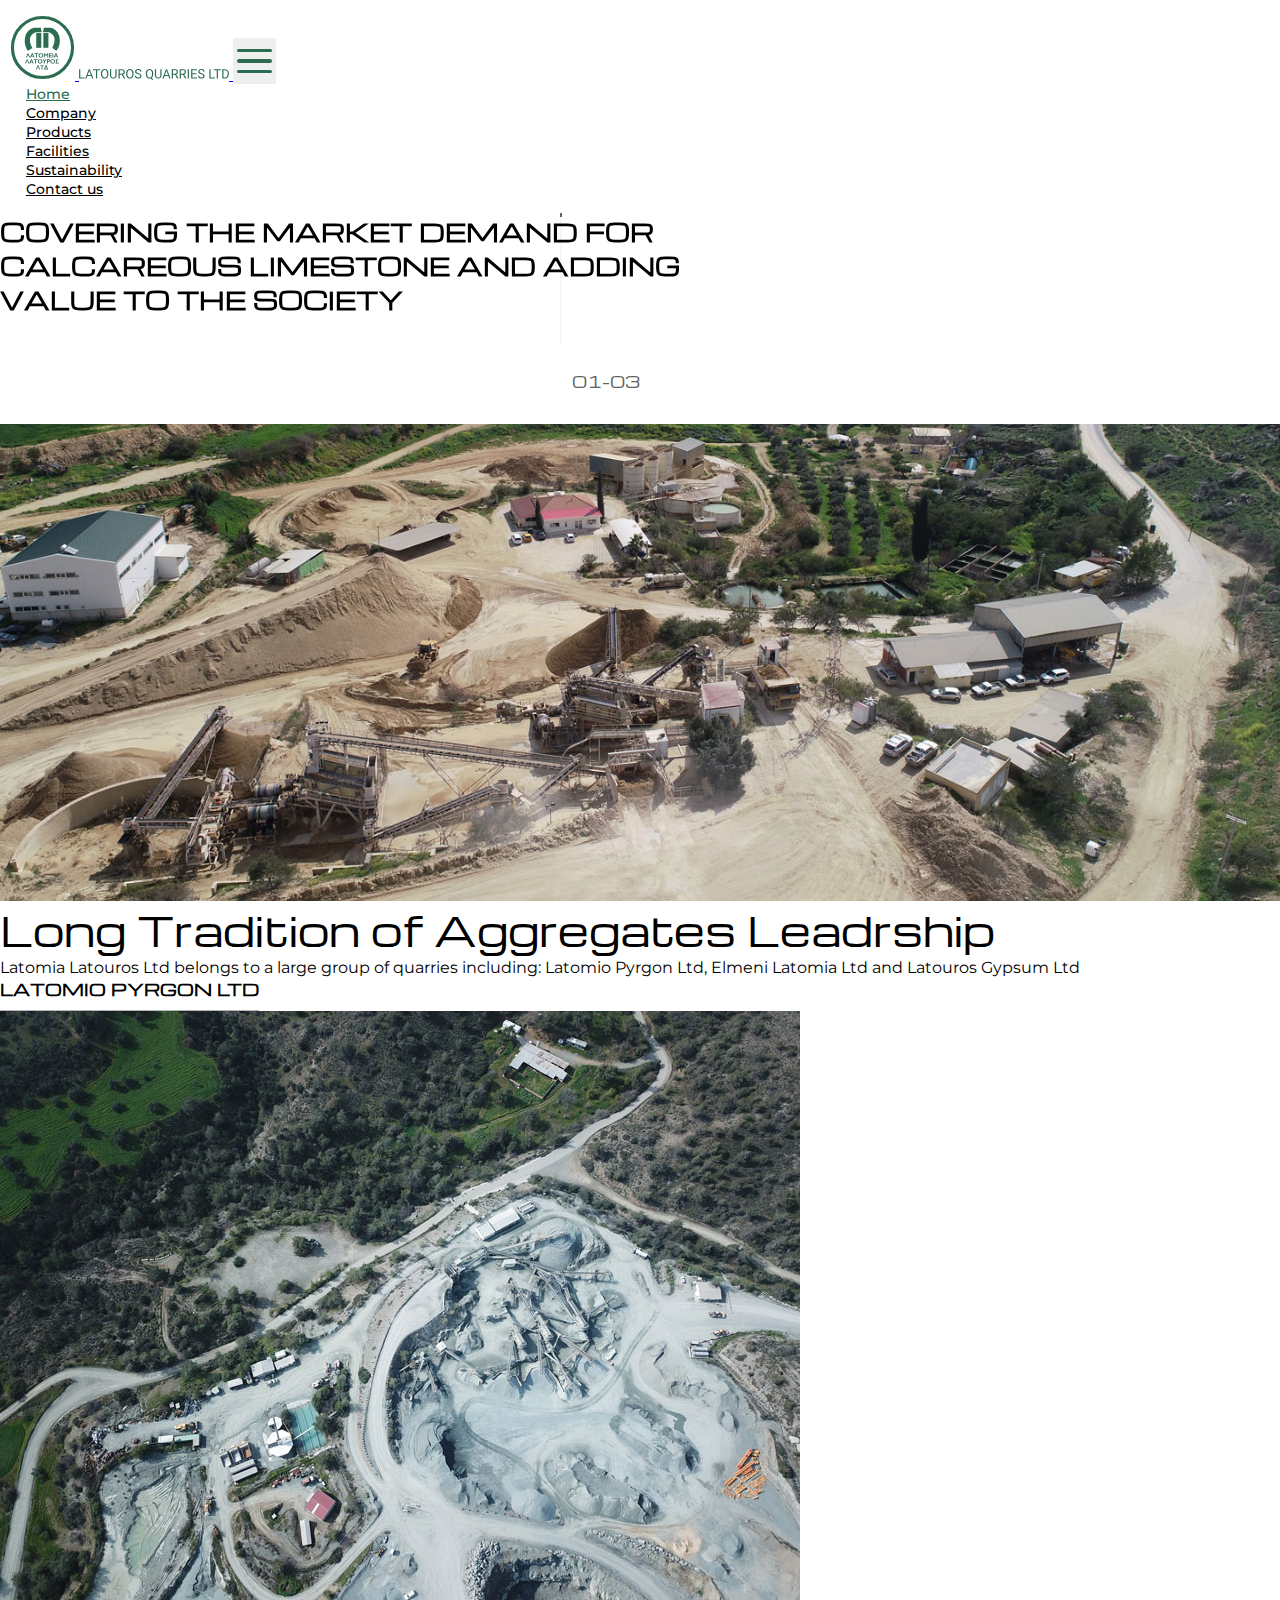
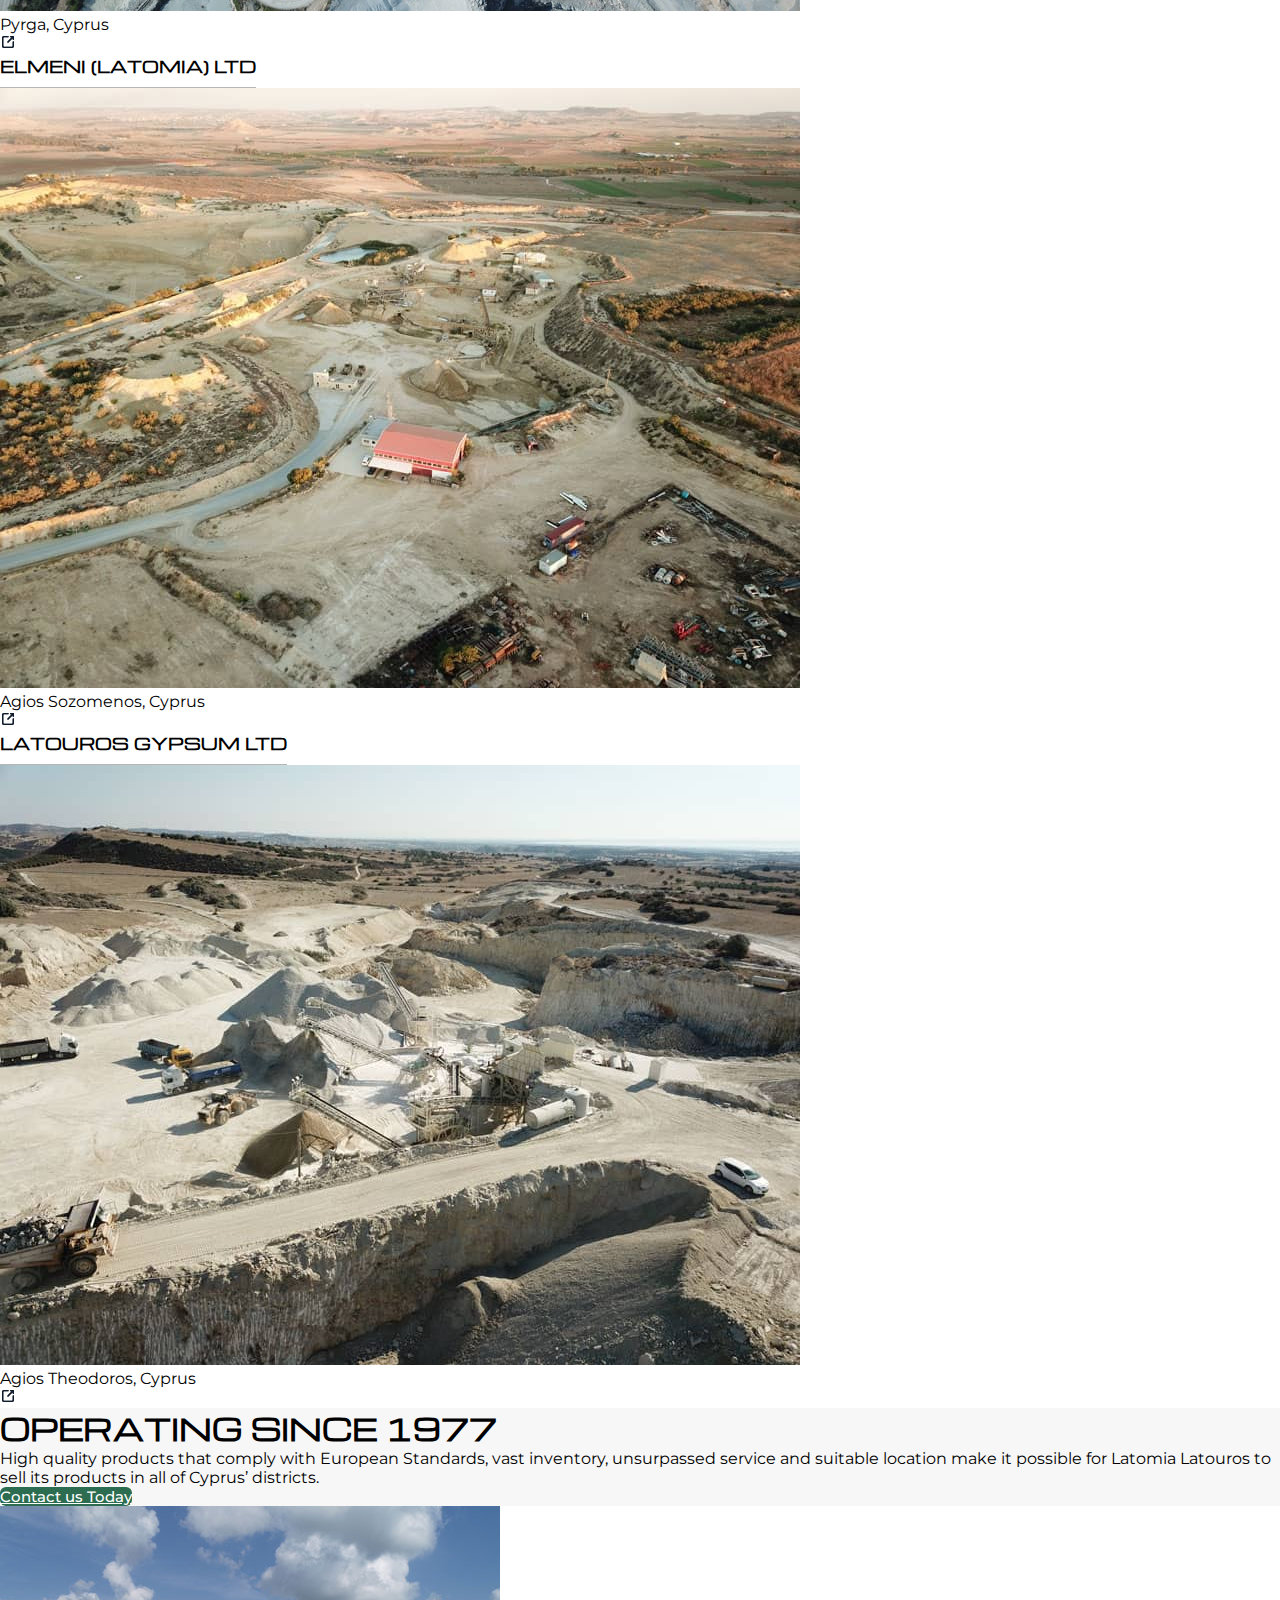
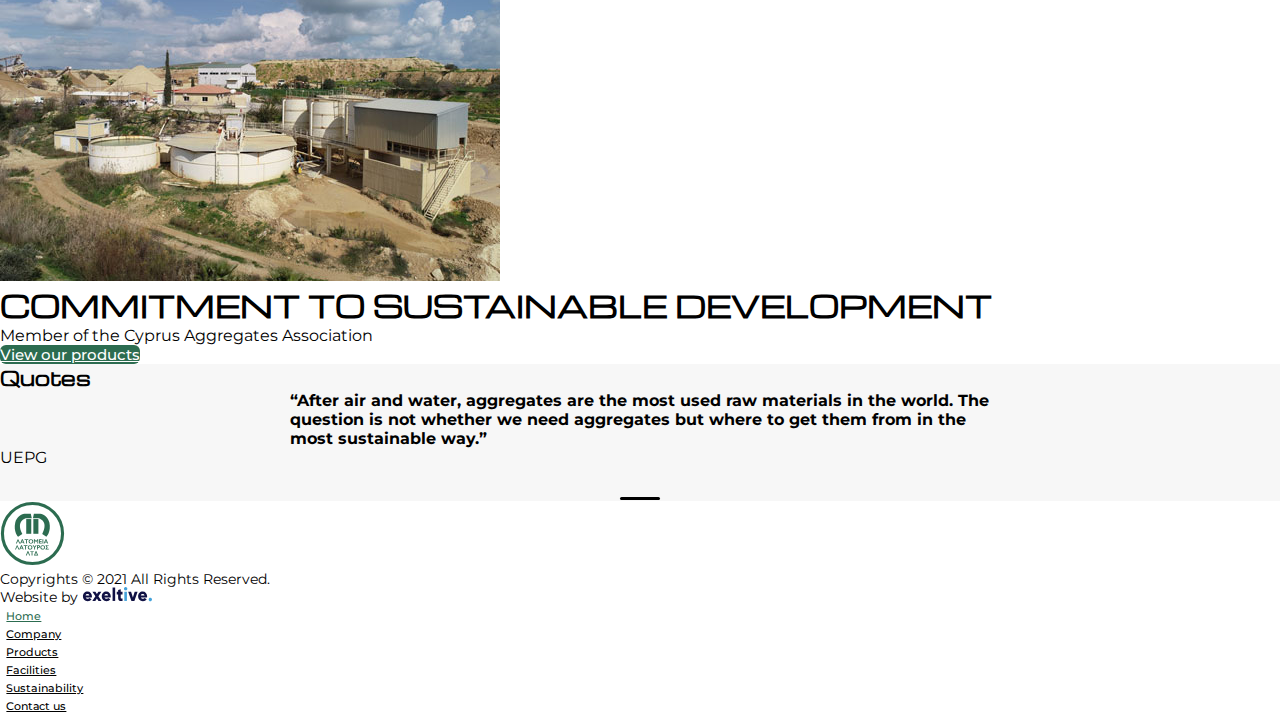
==== commit 8a31a271: "u" ====
--- a/index.html
+++ b/index.html
@@ -4,7 +4,6 @@
         <meta charset="UTF-8" />
         <meta name="viewport" content="width=device-width, initial-scale=1.0" />
         <title>LATOUROS QUARRIES LTD</title>
-
         <link rel="preconnect" href="https://fonts.gstatic.com" />
         <link
             href="https://fonts.googleapis.com/css2?family=Michroma&family=Montserrat:wght@400;500;700&display=swap"
@@ -29,15 +28,16 @@
         <meta name="author" content="Exeltive" />
         <meta name="keywords" content="1, 2, 3, 4, 5" />
         <meta name="robots" content="index, follow" />
-        <meta name="theme-color" content="#2a6cf0" />
+        <meta name="theme-color" content="#2c6c50" />
         <link rel="shortcut icon" href="favicon.png" />
         <!-- ios support -->
         <link rel="apple-touch-startup-image" href="favicon.png" />
         <link rel="apple-touch-icon" href="favicon.png" />
-        <meta name="apple-mobile-web-app-status-bar-style" content="#2a6cf0" />
+        <meta name="apple-mobile-web-app-status-bar-style" content="#2c6c50" />
         <!-- Windows Phone -->
-        <meta name="msapplication-navbutton-color" content="#2a6cf0" />
+        <meta name="msapplication-navbutton-color" content="#2c6c50" />
     </head>
+
     <body>
         <div class="splash-screen">
             <img src="imgs/svg/logo.svg" alt="logo" class="img-fluid mb-3" />
@@ -94,14 +94,14 @@
                             >
                         </li>
                     </ul>
-                    <ul class="navbar-nav lang-select ml-4">
-                        <li class="nav-item active">
-                            <a class="nav-link" href="index.html">En</a>
-                        </li>
-                        <li class="nav-item">
-                            <a class="nav-link" href="index-gr.html">Gr</a>
-                        </li>
-                    </ul>
+                    <!-- <ul class="navbar-nav lang-select ml-4">
+                    <li class="nav-item active">
+                        <a class="nav-link" href="index.html">En</a>
+                    </li>
+                    <li class="nav-item">
+                        <a class="nav-link" href="#">Gr</a>
+                    </li>
+                </ul> -->
                 </div>
             </div>
             <div id="full-overlay">
@@ -136,18 +136,17 @@
                             >
                         </li>
                     </ul>
-                    <ul class="navbar-nav lang-select d-flex flex-row mt-3">
-                        <li class="nav-item active">
-                            <a class="nav-link" href="index.html">En</a>
-                        </li>
-                        <li class="nav-item">
-                            <a class="nav-link" href="index-gr.html">Gr</a>
-                        </li>
-                    </ul>
+                    <!--                 <ul class="navbar-nav lang-select d-flex flex-row mt-3">
+                    <li class="nav-item active">
+                        <a class="nav-link" href="index.html">En</a>
+                    </li>
+                    <li class="nav-item">
+                        <a class="nav-link" href="#">Gr</a>
+                    </li>
+                </ul> -->
                 </div>
             </div>
         </nav>
-
         <div id="app">
             <header>
                 <div class="header-swiper">
@@ -166,7 +165,7 @@
                                 <div
                                     class="slide-bottom"
                                     style="
-                                        background-image: url('imgs/jpg/home/main-slider/home-slider-1.jpg');
+                                        background-image: url('imgs/jpg/home/main-slider/slider-1.jpg');
                                     "
                                 ></div>
                             </div>
@@ -182,7 +181,7 @@
                                 <div
                                     class="slide-bottom"
                                     style="
-                                        background-image: url('imgs/jpg/home/main-slider/home-slider-2.jpg');
+                                        background-image: url('imgs/jpg/home/main-slider/slider-2.jpg');
                                     "
                                 ></div>
                             </div>
@@ -197,7 +196,7 @@
                                 <div
                                     class="slide-bottom"
                                     style="
-                                        background-image: url('imgs/jpg/home/main-slider/home-slider-3.jpg');
+                                        background-image: url('imgs/jpg/home/main-slider/slider-3.jpg');
                                     "
                                 ></div>
                             </div>
@@ -222,7 +221,7 @@
                             </h3>
                         </div>
                         <div class="col-12 col-md-6 col-lg-5">
-                            <p>
+                            <p class="text-justify">
                                 Latomia Latouros Ltd belongs to a large group of
                                 quarries including: Latomio Pyrgon Ltd, Elmeni
                                 Latomia Ltd and Latouros Gypsum Ltd
@@ -237,8 +236,8 @@
                                 </h6>
                                 <div class="img-wrapper w-100">
                                     <img
-                                        src="imgs/jpg/home/cards/home-card-1.jpg"
-                                        alt="home card 1"
+                                        src="imgs/jpg/home/cards/pyrga.jpg"
+                                        alt="Pyrga Quarry Ltd"
                                         class="img-fluid w-100"
                                     />
                                 </div>
@@ -246,7 +245,10 @@
                                     class="d-flex justify-content-between align-items-center w-100 mt-3"
                                 >
                                     <p>Pyrga, Cyprus</p>
-                                    <a href="#" target="_blank">
+                                    <a
+                                        href="https://www.pyrgaquarry.com"
+                                        target="_blank"
+                                    >
                                         <img
                                             src="imgs/svg/external-link.svg"
                                             alt="external-link"
@@ -263,8 +265,8 @@
                                 </h6>
                                 <div class="img-wrapper w-100">
                                     <img
-                                        src="imgs/jpg/home/cards/home-card-2.jpg"
-                                        alt="home card 2"
+                                        src="imgs/jpg/home/cards/elmeni.jpg"
+                                        alt="Elmeni Quarry Ltd"
                                         class="img-fluid w-100"
                                     />
                                 </div>
@@ -272,7 +274,10 @@
                                     class="d-flex justify-content-between align-items-center w-100 mt-3"
                                 >
                                     <p>Agios Sozomenos, Cyprus</p>
-                                    <a href="#" target="_blank">
+                                    <a
+                                        href="https://www.elmeni.com"
+                                        target="_blank"
+                                    >
                                         <img
                                             src="imgs/svg/external-link.svg"
                                             alt="external-link"
@@ -289,8 +294,8 @@
                                 </h6>
                                 <div class="img-wrapper w-100">
                                     <img
-                                        src="imgs/jpg/home/cards/home-card-3.jpg"
-                                        alt="home card 2"
+                                        src="imgs/jpg/home/cards/gypsum.jpg"
+                                        alt="Latouros Gypsum Ltd"
                                         class="img-fluid w-100"
                                     />
                                 </div>
@@ -298,7 +303,10 @@
                                     class="d-flex justify-content-between align-items-center w-100 mt-3"
                                 >
                                     <p>Agios Theodoros, Cyprus</p>
-                                    <a href="#" target="_blank">
+                                    <a
+                                        href="https://www.latourosgypsum.com"
+                                        target="_blank"
+                                    >
                                         <img
                                             src="imgs/svg/external-link.svg"
                                             alt="external-link"
@@ -322,7 +330,9 @@
                         <div class="col-12 col-md-6 col-lg-9">
                             <div class="row align-items-center">
                                 <div class="col-12 col-xl-9 col-lg-8">
-                                    <p class="px-lg-4 mb-4 mb-lg-0">
+                                    <p
+                                        class="px-lg-4 mb-4 mb-lg-0 text-justify"
+                                    >
                                         High quality products that comply with
                                         European Standards, vast inventory,
                                         unsurpassed service and suitable
@@ -381,11 +391,13 @@
                 </div>
             </section>
             <footer>
-                <div class="container py-2">
+                <div class="container py-3">
                     <div
                         class="row align-items-center justify-content-between no-gutters"
                     >
-                        <div class="col-7 col-lg-4 d-flex align-items-center">
+                        <div
+                            class="col-7 col-lg-4 col-xl-5 d-flex align-items-center"
+                        >
                             <a
                                 class="d-flex align-items-center logo mr-2 mr-md-3"
                                 href="index.html"
@@ -393,7 +405,7 @@
                                 <img
                                     src="imgs/svg/logo.svg"
                                     alt="logo"
-                                    class="img-fluid mr-xl-3 mr-0"
+                                    class="img-fluid mr-0"
                                 />
                             </a>
                             <p>
@@ -404,7 +416,7 @@
                             </p>
                         </div>
                         <div
-                            class="col-5 col-lg-4 text-center d-flex justify-content-end justify-content-lg-center"
+                            class="col-5 col-lg-2 text-center d-flex justify-content-end justify-content-lg-center"
                         >
                             <p class="mb-0 exeltive">
                                 Website by
@@ -420,7 +432,9 @@
                                 </a>
                             </p>
                         </div>
-                        <div class="col-4 d-none d-lg-flex justify-content-end">
+                        <div
+                            class="col-5 col-lg-6 col-xl-5 d-none d-lg-flex justify-content-end"
+                        >
                             <ul
                                 class="navbar-nav ml-auto bottom-menu d-flex flex-row align-items-center"
                             >
@@ -462,7 +476,6 @@
                 </div>
             </footer>
         </div>
-
         <script src="https://code.jquery.com/jquery-3.5.1.min.js"></script>
         <script
             src="https://cdn.jsdelivr.net/npm/bootstrap@4.5.3/dist/js/bootstrap.bundle.min.js"
@@ -470,8 +483,7 @@
             crossorigin="anonymous"
         ></script>
         <script src="https://unpkg.com/swiper/swiper-bundle.min.js"></script>
-        <!-- <!-- <script src="https://unpkg.com/aos@2.3.1/dist/aos.js"></script> -->
-        -->
-        <script src="js/script.min.js"></script>
+        <!-- <script src="https://unpkg.com/aos@2.3.1/dist/aos.js"></script> -->
+        <script src="js/script.js"></script>
     </body>
 </html>
--- a/css/style.css
+++ b/css/style.css
@@ -1 +1 @@
-*{margin:0;padding:0;box-sizing:border-box;-webkit-font-smoothing:antialiased;-moz-osx-font-smoothing:grayscale}body{font-family:"Montserrat",sans-serif;font-weight:400;color:#000;min-width:320px;padding-top:106px;background-color:#fff}body.show-menu{overflow-y:hidden}@media(max-width: 991.5px){body{padding-top:90px}}.michroma{font-family:"Michroma",sans-serif}#app{overflow-x:hidden}a:hover{text-decoration:none}p{margin-bottom:0}.logo img{width:65px}.logo .logo-text{width:150px}@media(max-width: 991.5px){.logo img{width:55px}}@media(max-width: 576px){.logo img{width:50px}.logo .logo-text{width:120px}}@media(max-width: 280px){.logo .logo-text{display:none}}.border-bottom{border-bottom:1px solid #b6b6b6}.border-bottom-green{border-bottom:1px solid #2c6c50}.border-bottom-green.border-lg{border-width:3px}.border-top-green{border-top:1px solid #2c6c50}.border-top-green.border-lg{border-width:3px}.border-top-white{border-top:1px solid #fff}.shrink-0{flex-shrink:0}.word-break{word-break:break-word}.btn{border-radius:6px;border-width:0;font-size:15px;font-weight:500}.btn:focus{box-shadow:0 0 0 rgba(0,0,0,0)}.btn-primary{color:#fff;background-color:#2c6c50}.btn-primary:hover,.btn-primary:not(:disabled):not(.disabled):active,.btn-primary:focus,.btn-primary:not(:disabled):not(.disabled):active:focus{background-color:#255540;box-shadow:0 0 0 rgba(0,0,0,0);color:#fff}.btn-secondary{color:#000;background-color:#fff}.btn-secondary:hover,.btn-secondary:not(:disabled):not(.disabled):active,.btn-secondary:focus,.btn-secondary:not(:disabled):not(.disabled):active:focus{background-color:#f3f3f3;box-shadow:0 0 0 rgba(0,0,0,0);color:#000}.bg-green{background-color:#2c6c50;color:#fff}.bg-gray{background-color:#f7f7f7}.custom-list{list-style:none;line-height:2}.custom-list li::before{content:"";display:inline-block;width:8px;height:8px;border-radius:50%;background-color:#608c33;margin:0 10px 0 0}.line-height-2{line-height:2}.max-600{max-width:600px}.max-900{max-width:900px}.splash-screen{background-color:#fff;position:fixed;width:100%;height:100%;top:0;left:0;display:flex;flex-direction:column;justify-content:center;align-items:center;color:#000;z-index:2000}.video-placeholder{width:100%;position:relative}.video-placeholder .img-wrapper{background-position:center;background-repeat:no-repeat;background-size:cover;width:100%;height:350px}.video-placeholder .play-btn{position:absolute;top:50%;left:50%;transform:translate(-50%, -50%);border-radius:50%;background-color:#fff;transition:all .2s ease-in-out;width:90px;height:90px;display:flex;justify-content:center;align-items:center;cursor:pointer}.video-placeholder .play-btn svg{transition:all .2s ease-in-out;width:30px;margin-left:8px}.video-placeholder .play-btn:hover{background-color:#6d6d6d}.video-placeholder .play-btn:hover svg path{fill:#fff}@media(max-width: 575.5px){.video-placeholder .img-wrapper{height:200px}}#main-nav{padding:5px 10px;transition:all .2s ease-in-out;position:fixed;top:0;left:0;width:100%;z-index:500;background-color:#fff}#main-nav .navbar-toggler{border-width:0;outline:0;padding:.25rem .25rem;z-index:1001}#main-nav .navbar-toggler:hover,#main-nav .navbar-toggler:focus{border-width:0;outline:0}#main-nav .navbar-toggler .bar{width:35px;background-color:#2c6c50;height:3.5px;border-radius:50px;margin:7px 0;transition:all .2s ease-in-out}#main-nav .navbar-toggler .bar:nth-of-type(1){transform-origin:50%}#main-nav .navbar-toggler .bar:nth-of-type(3){transform-origin:50%}#main-nav .navbar-toggler.togglerClose .bar:nth-of-type(1){transform:translateY(10.5px) rotate(45deg)}#main-nav .navbar-toggler.togglerClose .bar:nth-of-type(2){transform:scale(0)}#main-nav .navbar-toggler.togglerClose .bar:nth-of-type(3){transform:translateY(-10.5px) rotate(-45deg)}#main-nav.navbar-top{padding:15px 10px}#main-nav .lang-select .nav-item{border-right:1px solid #000}#main-nav .lang-select .nav-item .nav-link{padding:0 .5rem}#main-nav .lang-select .nav-item:last-of-type{border-right-width:0}.navbar-nav .nav-item .nav-link{font-weight:500;font-size:.9rem;color:#000}.navbar-nav .nav-item.active .nav-link,.navbar-nav .nav-item:hover .nav-link{color:#2c6c50}.top-menu .nav-item,.bottom-menu .nav-item{padding-left:1rem;padding-right:1rem}.top-menu .nav-item .nav-link,.bottom-menu .nav-item .nav-link{padding-left:0;padding-right:0;transition:all .2s ease-in-out}.bottom-menu .nav-item{padding-left:.4rem;padding-right:.4rem}.bottom-menu .nav-item .nav-link{font-size:.6rem;white-space:nowrap}@media(max-width: 1199.5px){.top-menu .nav-item,.bottom-menu .nav-item{padding-left:.5rem;padding-right:.5rem}}@media(max-width: 991.5px){.navbar-nav .nav-item .nav-link{font-size:.8rem}}@media(max-width: 576px){#main-nav .navbar-toggler .bar{width:30px;margin:5px 0}#main-nav .navbar-toggler.togglerClose .bar:nth-of-type(1){transform:translateY(8.5px) rotate(45deg)}#main-nav .navbar-toggler.togglerClose .bar:nth-of-type(2){transform:scale(0)}#main-nav .navbar-toggler.togglerClose .bar:nth-of-type(3){transform:translateY(-8.5px) rotate(-45deg)}}#full-overlay{position:fixed;background-color:#fff;visibility:hidden;opacity:0;transition:visibility 0s,opacity .2s linear;top:0;left:0;width:100%;height:100%;z-index:1000;overflow-y:auto;display:flex;flex-direction:column;align-items:center}#full-overlay.show{visibility:visible;opacity:1}#full-overlay.show>.container{margin-top:0;padding:50px 0;min-height:500px;opacity:1}#full-overlay .navbar-nav .nav-item{margin-bottom:20px}#full-overlay .navbar-nav .nav-item .nav-link{font-family:"Michroma",sans-serif;font-size:1.2rem}#full-overlay>.container{margin-top:150px;opacity:0;transition:all .2s ease-in-out;flex-wrap:nowrap}header{position:relative}header .pagination-container{position:absolute;top:0;left:0;height:100%;left:50%;transform:translateX(-50%)}header .pagination-container .pagination-wrapper{position:absolute;top:3rem;right:0px;width:80px;height:calc(100% - 420px);z-index:10}header .pagination-container .pagination-wrapper .swiper-pagination-progressbar{background-color:#f7f6f4;right:5px;top:0;width:2px;height:75%;z-index:11}header .pagination-container .pagination-wrapper .swiper-pagination-progressbar span{background-color:#616161}header .pagination-container .pagination-wrapper .slide-no{position:absolute;font-weight:500;bottom:0;font-family:"Michroma",sans-serif;width:100%;text-align:right;color:#616161}.header-swiper .swiper-slide .slide-top{min-height:260px;display:flex;align-items:center}.header-swiper .swiper-slide .slide-top .slide-content{font-family:"Michroma",sans-serif;max-width:700px}.header-swiper .swiper-slide .slide-bottom{background-position:center;background-repeat:no-repeat;background-size:cover;height:350px}@media(max-width: 991.5px){.header-swiper .swiper-slide .slide-top .slide-content{max-width:600px;font-size:1.7rem}.header-swiper .swiper-slide .slide-bottom{height:300px}header .pagination-container .pagination-wrapper{height:calc(100% - 370px)}}@media(max-width: 767.5px){.header-swiper .swiper-slide .slide-top .slide-content{max-width:80%;font-size:1.5rem}.header-swiper .swiper-slide .slide-bottom{height:250px}header .pagination-container .pagination-wrapper{height:calc(100% - 330px)}}@media(max-width: 575.5px){.header-swiper .swiper-slide .slide-top{min-height:200px}.header-swiper .swiper-slide .slide-top .slide-content{max-width:75%;font-size:1.2rem}.header-swiper .swiper-slide .slide-bottom{height:200px}header .pagination-container .pagination-wrapper{top:1.5rem;right:15px;height:calc(100% - 250px)}header .pagination-container .pagination-wrapper .slide-no{font-size:.8rem}}section h2{font-size:2.2rem;font-weight:400}section h3{font-size:2.5rem;font-weight:400;font-family:"Michroma",sans-serif}section h3.h3-sm{font-size:2rem}section h4,section h5{font-size:1.8rem}section h4.h4-sm,section h5.h4-sm{font-size:1.5rem}section h6{font-size:1.3rem}section .qoutes{font-size:1.2rem}section blockquote{font-weight:700;max-width:700px;margin:auto}section hr.section-end-sm{display:block;width:40px;border-width:0;height:3px;background-color:#000;border-radius:50px;margin:30px auto 0}section .font-lg{font-size:1.5rem}section .font-sm{font-size:.7rem}section .qoute-marks{font-weight:700;font-size:2rem;display:inline-block;margin-top:-30px;margin-bottom:-20px}@media(max-width: 1199.5px){section h4{font-size:1.5rem}}@media(max-width: 991.5px){section h2{font-size:1.8rem}section h3{font-size:1.8rem}section h4{font-size:2rem}section h5{font-size:1.3rem}}@media(max-width: 757.5px){section h3{font-size:1.5rem;text-align:center}section h4{font-size:1.8rem}}@media(max-width: 575.5px){section h2{font-size:1.2rem}section h3{font-size:1.2rem}section h3.h3-sm{font-size:1.2rem}section h4{font-size:1.2rem}section h4.h4-sm{font-size:1rem;text-align:center}section p{font-size:.9rem}}.card{border-width:0;display:flex;flex-direction:column;align-items:flex-start}.card .card-heading{font-size:1rem;border-bottom:1px solid #b6b6b6;width:auto;padding-bottom:10px}.card .img-wrapper{overflow:hidden}.card .img-wrapper img{transition:all .2s ease-in-out}.card .img-wrapper:hover img{transform:scale(1.1)}@media(max-width: 1199.5px){.card .card-heading{font-size:.9rem}.card p{font-size:.9rem}}@media(max-width: 991.5px){.card .card-heading{font-size:.7rem}.card p{font-size:.7rem}}@media(max-width: 767.5px){.card .card-heading{font-size:.8rem}.card p{font-size:.8rem}}.company-swiper,.facilities-swiper,.sustainability-swiper,.sustainability-swiper-2,.modal .swiper-container{position:relative}.company-swiper .swiper-container,.facilities-swiper .swiper-container,.sustainability-swiper .swiper-container,.sustainability-swiper-2 .swiper-container,.modal .swiper-container .swiper-container{width:calc(100% - 130px);margin:auto}.company-swiper .swiper-button-prev,.company-swiper .swiper-button-next,.facilities-swiper .swiper-button-prev,.facilities-swiper .swiper-button-next,.sustainability-swiper .swiper-button-prev,.sustainability-swiper .swiper-button-next,.sustainability-swiper-2 .swiper-button-prev,.sustainability-swiper-2 .swiper-button-next,.modal .swiper-container .swiper-button-prev,.modal .swiper-container .swiper-button-next{margin-top:0;transform:translateY(-50%);border:2px solid #2c6c50;border-radius:50%;width:40px;height:40px;background-repeat:no-repeat;background-size:60%;background-position:center;background-image:url("../imgs/svg/arrow-left.svg")}.company-swiper .swiper-button-prev::after,.company-swiper .swiper-button-next::after,.facilities-swiper .swiper-button-prev::after,.facilities-swiper .swiper-button-next::after,.sustainability-swiper .swiper-button-prev::after,.sustainability-swiper .swiper-button-next::after,.sustainability-swiper-2 .swiper-button-prev::after,.sustainability-swiper-2 .swiper-button-next::after,.modal .swiper-container .swiper-button-prev::after,.modal .swiper-container .swiper-button-next::after{content:"";display:none}.company-swiper .swiper-button-prev:focus,.company-swiper .swiper-button-next:focus,.facilities-swiper .swiper-button-prev:focus,.facilities-swiper .swiper-button-next:focus,.sustainability-swiper .swiper-button-prev:focus,.sustainability-swiper .swiper-button-next:focus,.sustainability-swiper-2 .swiper-button-prev:focus,.sustainability-swiper-2 .swiper-button-next:focus,.modal .swiper-container .swiper-button-prev:focus,.modal .swiper-container .swiper-button-next:focus{outline:0}.company-swiper .swiper-button-next,.facilities-swiper .swiper-button-next,.sustainability-swiper .swiper-button-next,.sustainability-swiper-2 .swiper-button-next,.modal .swiper-container .swiper-button-next{transform:translateY(-50%) rotate(180deg);right:0}.company-swiper .swiper-button-prev,.facilities-swiper .swiper-button-prev,.sustainability-swiper .swiper-button-prev,.sustainability-swiper-2 .swiper-button-prev,.modal .swiper-container .swiper-button-prev{left:0}.modal .swiper-container{border-radius:20px}.modal .swiper-container .swiper-button-prev,.modal .swiper-container .swiper-button-next{border:2px solid #000;background-image:url("../imgs/svg/arrow-left-black.svg")}.modal .swiper-container .swiper-button-next{right:5px}.modal .swiper-container .swiper-button-prev{left:5px}@media(max-width: 575.5px){.company-swiper .swiper-container,.facilities-swiper .swiper-container,.sustainability-swiper .swiper-container,.sustainability-swiper-2 .swiper-container,.modal .swiper-container .swiper-container{width:calc(100% - 80px)}.company-swiper .swiper-button-prev,.company-swiper .swiper-button-next,.facilities-swiper .swiper-button-prev,.facilities-swiper .swiper-button-next,.sustainability-swiper .swiper-button-prev,.sustainability-swiper .swiper-button-next,.sustainability-swiper-2 .swiper-button-prev,.sustainability-swiper-2 .swiper-button-next,.modal .swiper-container .swiper-button-prev,.modal .swiper-container .swiper-button-next{width:25px;height:25px}}.mobile-company-swiper .swiper-slide{background-position:center;background-size:cover;background-repeat:no-repeat;height:250px;width:100%}.mobile-company-swiper .swiper-pagination{position:relative;left:50%;transform:translateX(-50%);margin:15px 0 0 0}.mobile-company-swiper .swiper-pagination .swiper-pagination-bullet{width:40px;height:2px;border-radius:10px;margin:0 3px}.mobile-company-swiper .swiper-pagination .swiper-pagination-bullet.swiper-pagination-bullet-active{background-color:#2c6c50}@media(max-width: 400px){.mobile-company-swiper .swiper-slide{height:200px}.mobile-company-swiper .swiper-pagination .swiper-pagination-bullet{width:35px}}.company-grid{display:grid;grid-template-columns:repeat(3, 1fr);grid-template-rows:.5fr .5fr 1fr 1fr 1fr 1fr;grid-gap:15px;align-items:end;grid-template-areas:"gridcontent gridcontent hh" "gridcontent gridcontent img1" "img2 img2 img1" "img2 img2 img3" "img4 img5 img5" "img6 img5 img5"}.company-grid .content{grid-area:gridcontent;align-self:start}.company-grid div:nth-of-type(2){grid-area:img1}.company-grid div:nth-of-type(3){grid-area:img2}.company-grid div:nth-of-type(4){grid-area:img3}.company-grid div:nth-of-type(5){grid-area:img4}.company-grid div:nth-of-type(6){grid-area:img5}.company-grid div:nth-of-type(7){grid-area:img6}.company-grid .img-wrapper{width:100%;background-position:center;background-size:cover;background-repeat:no-repeat;height:100%}@media(max-width: 991.5px){.company-grid{grid-template-rows:1fr 1fr 1fr 1fr 1fr 1fr}}@media(max-width: 767.5px){.company-grid{display:none}}.custom-grid-sm{display:grid;grid-template-columns:2fr 1fr;grid-template-rows:1fr 1fr;grid-gap:15px;grid-template-areas:"img1 img2" "img1 img3"}.custom-grid-sm .img-wrapper{width:100%;background-position:center;background-size:cover;background-repeat:no-repeat;height:100%;min-height:200px}.custom-grid-sm div:nth-of-type(1){grid-area:img1}.custom-grid-sm div:nth-of-type(2){grid-area:img2}.custom-grid-sm div:nth-of-type(3){grid-area:img3}@media(max-width: 991.5px){.custom-grid-sm{grid-template-rows:1fr 1fr}.custom-grid-sm .img-wrapper{min-height:150px}}@media(max-width: 767.5px){.custom-grid-sm{grid-template-rows:1fr 1fr}.custom-grid-sm .img-wrapper{min-height:100px}}@media(max-width: 400px){.custom-grid-sm{grid-gap:8px;grid-template-rows:1fr 1fr}.custom-grid-sm .img-wrapper{min-height:65px}}.products-table{border:2px solid #000;min-width:500px;width:100%}.products-table thead tr{background-color:#2c6c50;color:#fff}.products-table thead tr td{border:2px solid #000}.products-table tr td,.products-table tr th{font-weight:400;border:2px solid #000}.products-table.table-striped tbody tr:nth-of-type(odd){background-color:#fbfbfb}.products-table.table-striped tbody tr:nth-of-type(even){background-color:#f2f2f2}.table-wrapper{width:100%;overflow:auto}@media(max-width: 767.5px){.products-table{width:850px}}.modal.fade .modal-dialog{transition:-webkit-transform .15s ease-out;transition:transform .15s ease-out;transition:transform .15s ease-out,-webkit-transform .15s ease-out;-webkit-transform:scale(0.5);transform:scale(0.5)}.modal.show .modal-dialog{-webkit-transform:none;transform:none}.modal .modal-content{border-radius:20px}.modal .close{position:absolute;background-color:#6d6d6d;border-radius:50%;top:0;right:0;transform:translate(50%, -50%);opacity:1;width:40px;height:40px;display:flex;justify-content:center;align-items:center;z-index:2000}.modal .close img{width:15px}.modal .close:not(:disabled):not(.disabled):focus,.modal .close:not(:disabled):not(.disabled):hover{opacity:1;background-color:#555;outline:none}.modal-dialog{margin:1.5rem}.popup-modal iframe{width:100%;height:400px;border-radius:20px}@media(max-width: 991.5px){.popup-modal iframe{height:350px}}@media(max-width: 575.5px){.popup-modal iframe{height:230px}}@media(min-width: 576px){.modal-dialog{margin:1.75rem auto}}[data-target="#images-modal"]{cursor:pointer}.contact-form input,.contact-form textarea{width:100%;color:#fff;background-color:transparent;border:0;border-bottom:2px solid #fff;border-radius:0;padding:10px 5px;font-size:1rem;outline:0}.contact-form input::-webkit-input-placeholder,.contact-form textarea::-webkit-input-placeholder{color:#fff}.contact-form input::-ms-input-placeholder,.contact-form textarea::-ms-input-placeholder{color:#fff}.contact-form input::placeholder,.contact-form textarea::placeholder{color:#fff}.contact-form input:focus,.contact-form textarea:focus{outline:0;border:0;border-bottom:2px solid #fff}.contact-form input.is-invalid,.contact-form textarea.is-invalid{border-bottom:2px solid #ca303c}.contact-form textarea{height:100%;resize:none}.map{width:100%;height:100%;filter:grayscale(1.1)}@media(max-width: 991.5px){.map{height:300px}}#contact-alert-container{display:none}footer{font-size:.7rem}footer .exeltive{white-space:nowrap}footer .exeltive img{width:60px;margin-top:-4px}@media(max-width: 576px){footer{font-size:.6rem}footer .logo img{width:40px}}.error-page{width:100vw;height:100vh;background-image:url("../imgs/jpg/error-bg.jpg");background-position:center;background-size:cover;background-repeat:no-repeat;padding-top:0}.error-page .overlay{position:fixed;width:100%;height:100%;background-color:rgba(135,135,135,.5);z-index:1}.error-page .error-box{border-radius:20px;background-color:#fff;max-width:500px;position:relative;z-index:2}.error-page .error-box h1{font-size:2.5rem;color:#818c8b}.error-page .error-box p{color:#2d4642}.error-page .error-box .btn-secondary{border:1px solid #c6cecd}/*# sourceMappingURL=style.css.map */
+*{margin:0;padding:0;box-sizing:border-box;-webkit-font-smoothing:antialiased;-moz-osx-font-smoothing:grayscale}body{font-family:"Montserrat",sans-serif;font-weight:400;color:#000;min-width:320px;padding-top:106px;background-color:#fff}body.show-menu{overflow-y:hidden}@media(max-width: 991.5px){body{padding-top:90px}}.p-6{padding:4rem !important}.pt-6,.py-6{padding-top:4rem !important}.pr-6,.px-6{padding-right:4rem !important}.pb-6,.py-6{padding-bottom:4rem !important}.pl-6,.px-6{padding-left:4rem !important}.p-7{padding:5rem !important}.pt-7,.py-7{padding-top:5rem !important}.pr-7,.px-7{padding-right:5rem !important}.pb-7,.py-7{padding-bottom:5rem !important}.pl-7,.px-7{padding-left:5rem !important}.michroma{font-family:"Michroma",sans-serif}#app{overflow-x:hidden}a:hover{text-decoration:none}p{margin-bottom:0}.logo img{width:65px}.logo .logo-text{width:150px}@media(max-width: 991.5px){.logo img{width:55px}}@media(max-width: 576px){.logo img{width:50px}.logo .logo-text{width:120px}}@media(max-width: 280px){.logo .logo-text{display:none}}.border-bottom{border-bottom:1px solid #b6b6b6}.border-bottom-green{border-bottom:1px solid #2c6c50}.border-bottom-green.border-lg{border-width:3px}.border-top-green{border-top:1px solid #2c6c50}.border-top-green.border-lg{border-width:3px}.border-top-white{border-top:1px solid #fff}.shrink-0{flex-shrink:0}.word-break{word-break:break-word}.btn{border-radius:6px;border-width:0;font-size:15px;font-weight:500}.btn:focus{box-shadow:0 0 0 rgba(0,0,0,0)}.btn-primary{color:#fff;background-color:#2c6c50}.btn-primary:hover,.btn-primary:not(:disabled):not(.disabled):active,.btn-primary:focus,.btn-primary:not(:disabled):not(.disabled):active:focus{background-color:#255540;box-shadow:0 0 0 rgba(0,0,0,0);color:#fff}.btn-secondary{color:#000;background-color:#fff}.btn-secondary:hover,.btn-secondary:not(:disabled):not(.disabled):active,.btn-secondary:focus,.btn-secondary:not(:disabled):not(.disabled):active:focus{background-color:#f3f3f3;box-shadow:0 0 0 rgba(0,0,0,0);color:#000}.bg-green{background-color:#2c6c50;color:#fff}.bg-gray{background-color:#f7f7f7}.custom-list{list-style:none;line-height:2}.custom-list li::before{content:"";display:inline-block;width:8px;height:8px;border-radius:50%;background-color:#608c33;margin:0 10px 0 0}.line-height-2{line-height:2}.max-600{max-width:600px}.max-900{max-width:900px}.splash-screen{background-color:#fff;position:fixed;width:100%;height:100%;top:0;left:0;display:flex;flex-direction:column;justify-content:center;align-items:center;color:#000;z-index:2000}.video-placeholder{width:100%;position:relative}.video-placeholder .img-wrapper{background-position:center;background-repeat:no-repeat;background-size:cover;width:100%;height:350px}.video-placeholder .play-btn{position:absolute;top:50%;left:50%;transform:translate(-50%, -50%);border-radius:50%;background-color:#fff;transition:all .2s ease-in-out;width:90px;height:90px;display:flex;justify-content:center;align-items:center;cursor:pointer}.video-placeholder .play-btn svg{transition:all .2s ease-in-out;width:30px;margin-left:8px}.video-placeholder .play-btn:hover{background-color:#6d6d6d}.video-placeholder .play-btn:hover svg path{fill:#fff}@media(max-width: 575.5px){.video-placeholder .img-wrapper{height:200px}}#main-nav{padding:5px 10px;transition:all .2s ease-in-out;position:fixed;top:0;left:0;width:100%;z-index:500;background-color:#fff}#main-nav .navbar-toggler{border-width:0;outline:0;padding:.25rem .25rem;z-index:1001}#main-nav .navbar-toggler:hover,#main-nav .navbar-toggler:focus{border-width:0;outline:0}#main-nav .navbar-toggler .bar{width:35px;background-color:#2c6c50;height:3.5px;border-radius:50px;margin:7px 0;transition:all .2s ease-in-out}#main-nav .navbar-toggler .bar:nth-of-type(1){transform-origin:50%}#main-nav .navbar-toggler .bar:nth-of-type(3){transform-origin:50%}#main-nav .navbar-toggler.togglerClose .bar:nth-of-type(1){transform:translateY(10.5px) rotate(45deg)}#main-nav .navbar-toggler.togglerClose .bar:nth-of-type(2){transform:scale(0)}#main-nav .navbar-toggler.togglerClose .bar:nth-of-type(3){transform:translateY(-10.5px) rotate(-45deg)}#main-nav.navbar-top{padding:15px 10px}#main-nav .lang-select .nav-item{border-right:1px solid #000}#main-nav .lang-select .nav-item .nav-link{padding:0 .5rem}#main-nav .lang-select .nav-item:last-of-type{border-right-width:0}.navbar-nav .nav-item .nav-link{font-weight:500;font-size:.9rem;color:#000}.navbar-nav .nav-item.active .nav-link,.navbar-nav .nav-item:hover .nav-link{color:#2c6c50}.top-menu .nav-item,.bottom-menu .nav-item{padding-left:1rem;padding-right:1rem}.top-menu .nav-item .nav-link,.bottom-menu .nav-item .nav-link{padding-left:0;padding-right:0;transition:all .2s ease-in-out}.bottom-menu .nav-item{padding-left:.4rem;padding-right:.4rem}.bottom-menu .nav-item .nav-link{font-size:.7rem;white-space:nowrap}@media(max-width: 1199.5px){.top-menu .nav-item,.bottom-menu .nav-item{padding-left:.5rem;padding-right:.5rem}}@media(max-width: 991.5px){.navbar-nav .nav-item .nav-link{font-size:.8rem}}@media(max-width: 576px){#main-nav .navbar-toggler .bar{width:30px;margin:5px 0}#main-nav .navbar-toggler.togglerClose .bar:nth-of-type(1){transform:translateY(8.5px) rotate(45deg)}#main-nav .navbar-toggler.togglerClose .bar:nth-of-type(2){transform:scale(0)}#main-nav .navbar-toggler.togglerClose .bar:nth-of-type(3){transform:translateY(-8.5px) rotate(-45deg)}}#full-overlay{position:fixed;background-color:#fff;visibility:hidden;opacity:0;transition:visibility 0s,opacity .2s linear;top:0;left:0;width:100%;height:100%;z-index:1000;overflow-y:auto;display:flex;flex-direction:column;align-items:center}#full-overlay.show{visibility:visible;opacity:1}#full-overlay.show>.container{margin-top:0;padding:50px 0;min-height:500px;opacity:1}#full-overlay .navbar-nav .nav-item{margin-bottom:20px}#full-overlay .navbar-nav .nav-item .nav-link{font-family:"Michroma",sans-serif;font-size:1.2rem}#full-overlay>.container{margin-top:150px;opacity:0;transition:all .2s ease-in-out;flex-wrap:nowrap}header{height:calc(100vh - 105px);min-height:700px;position:relative}header .pagination-container{position:absolute;top:0;left:0;height:100%;left:50%;transform:translateX(-50%)}header .pagination-container .pagination-wrapper{position:absolute;top:3rem;right:0px;width:80px;height:calc(40% - 80px);z-index:10}header .pagination-container .pagination-wrapper .swiper-pagination-progressbar{background-color:#f7f6f4;right:5px;top:0;width:2px;height:80%;z-index:11}header .pagination-container .pagination-wrapper .swiper-pagination-progressbar span{background-color:#616161}header .pagination-container .pagination-wrapper .slide-no{position:absolute;font-weight:500;bottom:0;font-family:"Michroma",sans-serif;width:100%;text-align:right;color:#616161}.header-swiper{height:100%}.header-swiper .swiper-container,.header-swiper .swiper-wrapper{height:100%}.header-swiper .swiper-slide{height:100%}.header-swiper .swiper-slide .slide-top{min-height:260px;height:40%;display:flex;align-items:center}.header-swiper .swiper-slide .slide-top .slide-content{font-family:"Michroma",sans-serif;max-width:700px}.header-swiper .swiper-slide .slide-bottom{background-position:center;background-repeat:no-repeat;background-size:cover;height:60%}@media(max-width: 991.5px){header{height:calc(100vh - 95px)}.header-swiper .swiper-slide .slide-top .slide-content{max-width:600px;font-size:1.7rem}}@media(max-width: 767.5px){.header-swiper .swiper-slide .slide-top .slide-content{max-width:80%;font-size:1.5rem}}@media(max-width: 575.5px){header{height:calc(100vh - 90px)}.header-swiper .swiper-slide .slide-top{min-height:200px}.header-swiper .swiper-slide .slide-top .slide-content{max-width:75%;font-size:1.2rem}header .pagination-container .pagination-wrapper{right:15px}header .pagination-container .pagination-wrapper .slide-no{font-size:.8rem}}section h2{font-size:2.2rem;font-weight:400}section h3{font-size:2.5rem;font-weight:400;font-family:"Michroma",sans-serif}section h3.h3-sm{font-size:2rem}section h4,section h5{font-size:1.8rem}section h4.h4-sm,section h5.h4-sm{font-size:1.5rem}section h6{font-size:1.3rem}section .qoutes{font-size:1.2rem}section blockquote{font-weight:700;max-width:700px;margin:auto}section hr.section-end-sm{display:block;width:40px;border-width:0;height:3px;background-color:#000;border-radius:50px;margin:30px auto 0}section .font-lg{font-size:1.5rem}section .font-sm{font-size:.7rem}section .qoute-marks{font-weight:700;font-size:2rem;display:inline-block;margin-top:-30px;margin-bottom:-20px}@media(max-width: 1199.5px){section h4{font-size:1.5rem}}@media(max-width: 991.5px){section h2{font-size:1.8rem}section h3{font-size:1.8rem}section h4{font-size:2rem}section h5{font-size:1.3rem}}@media(max-width: 757.5px){section h3{font-size:1.5rem;text-align:center}section h4{font-size:1.8rem}}@media(max-width: 575.5px){section h2{font-size:1.2rem}section h3{font-size:1.2rem}section h3.h3-sm{font-size:1.2rem}section h4{font-size:1.2rem}section h4.h4-sm{font-size:1rem;text-align:center}section p{font-size:.9rem}}.card{border-width:0;display:flex;flex-direction:column;align-items:flex-start}.card .card-heading{font-size:1rem;border-bottom:1px solid #b6b6b6;width:auto;padding-bottom:10px}.card .img-wrapper{overflow:hidden}.card .img-wrapper img{transition:all .2s ease-in-out}.card .img-wrapper:hover img{transform:scale(1.1)}@media(max-width: 1199.5px){.card .card-heading{font-size:.9rem}.card p{font-size:.9rem}}@media(max-width: 991.5px){.card .card-heading{font-size:.7rem}.card p{font-size:.7rem}}@media(max-width: 767.5px){.card .card-heading{font-size:.8rem}.card p{font-size:.8rem}}.company-swiper,.facilities-swiper,.sustainability-swiper,.sustainability-swiper-2,.modal .swiper-container{position:relative}.company-swiper .swiper-container,.facilities-swiper .swiper-container,.sustainability-swiper .swiper-container,.sustainability-swiper-2 .swiper-container,.modal .swiper-container .swiper-container{width:calc(100% - 130px);margin:auto}.company-swiper .swiper-button-prev,.company-swiper .swiper-button-next,.facilities-swiper .swiper-button-prev,.facilities-swiper .swiper-button-next,.sustainability-swiper .swiper-button-prev,.sustainability-swiper .swiper-button-next,.sustainability-swiper-2 .swiper-button-prev,.sustainability-swiper-2 .swiper-button-next,.modal .swiper-container .swiper-button-prev,.modal .swiper-container .swiper-button-next{margin-top:0;transform:translateY(-50%);border:2px solid #2c6c50;border-radius:50%;width:40px;height:40px;background-repeat:no-repeat;background-size:60%;background-position:center;background-image:url("../imgs/svg/arrow-left.svg")}.company-swiper .swiper-button-prev::after,.company-swiper .swiper-button-next::after,.facilities-swiper .swiper-button-prev::after,.facilities-swiper .swiper-button-next::after,.sustainability-swiper .swiper-button-prev::after,.sustainability-swiper .swiper-button-next::after,.sustainability-swiper-2 .swiper-button-prev::after,.sustainability-swiper-2 .swiper-button-next::after,.modal .swiper-container .swiper-button-prev::after,.modal .swiper-container .swiper-button-next::after{content:"";display:none}.company-swiper .swiper-button-prev:focus,.company-swiper .swiper-button-next:focus,.facilities-swiper .swiper-button-prev:focus,.facilities-swiper .swiper-button-next:focus,.sustainability-swiper .swiper-button-prev:focus,.sustainability-swiper .swiper-button-next:focus,.sustainability-swiper-2 .swiper-button-prev:focus,.sustainability-swiper-2 .swiper-button-next:focus,.modal .swiper-container .swiper-button-prev:focus,.modal .swiper-container .swiper-button-next:focus{outline:0}.company-swiper .swiper-button-next,.facilities-swiper .swiper-button-next,.sustainability-swiper .swiper-button-next,.sustainability-swiper-2 .swiper-button-next,.modal .swiper-container .swiper-button-next{transform:translateY(-50%) rotate(180deg);right:0}.company-swiper .swiper-button-prev,.facilities-swiper .swiper-button-prev,.sustainability-swiper .swiper-button-prev,.sustainability-swiper-2 .swiper-button-prev,.modal .swiper-container .swiper-button-prev{left:0}.modal .swiper-container{border-radius:20px}.modal .swiper-container .swiper-button-prev,.modal .swiper-container .swiper-button-next{border:2px solid #000;background-image:url("../imgs/svg/arrow-left-black.svg")}.modal .swiper-container .swiper-button-next{right:5px}.modal .swiper-container .swiper-button-prev{left:5px}@media(max-width: 575.5px){.company-swiper .swiper-container,.facilities-swiper .swiper-container,.sustainability-swiper .swiper-container,.sustainability-swiper-2 .swiper-container,.modal .swiper-container .swiper-container{width:calc(100% - 80px)}.company-swiper .swiper-button-prev,.company-swiper .swiper-button-next,.facilities-swiper .swiper-button-prev,.facilities-swiper .swiper-button-next,.sustainability-swiper .swiper-button-prev,.sustainability-swiper .swiper-button-next,.sustainability-swiper-2 .swiper-button-prev,.sustainability-swiper-2 .swiper-button-next,.modal .swiper-container .swiper-button-prev,.modal .swiper-container .swiper-button-next{width:25px;height:25px}}.mobile-company-swiper .swiper-slide{background-position:center;background-size:cover;background-repeat:no-repeat;height:250px;width:100%}.mobile-company-swiper .swiper-pagination{position:relative;left:50%;transform:translateX(-50%);margin:15px 0 0 0}.mobile-company-swiper .swiper-pagination .swiper-pagination-bullet{width:40px;height:2px;border-radius:10px;margin:0 3px}.mobile-company-swiper .swiper-pagination .swiper-pagination-bullet.swiper-pagination-bullet-active{background-color:#2c6c50}@media(max-width: 400px){.mobile-company-swiper .swiper-slide{height:200px}.mobile-company-swiper .swiper-pagination .swiper-pagination-bullet{width:35px}}.company-grid{display:grid;grid-template-columns:repeat(3, 1fr);grid-template-rows:.5fr .5fr 1fr 1fr 1fr 1fr;grid-gap:15px;align-items:end;grid-template-areas:"gridcontent gridcontent hh" "gridcontent gridcontent img1" "img2 img2 img1" "img2 img2 img3" "img4 img5 img5" "img6 img5 img5"}.company-grid .content{grid-area:gridcontent;align-self:start}.company-grid div:nth-of-type(2){grid-area:img1}.company-grid div:nth-of-type(3){grid-area:img2}.company-grid div:nth-of-type(4){grid-area:img3}.company-grid div:nth-of-type(5){grid-area:img4}.company-grid div:nth-of-type(6){grid-area:img5}.company-grid div:nth-of-type(7){grid-area:img6}.company-grid .img-wrapper{width:100%;background-position:center;background-size:cover;background-repeat:no-repeat;height:100%}@media(max-width: 991.5px){.company-grid{grid-template-rows:1fr 1fr 1fr 1fr 1fr 1fr}}@media(max-width: 767.5px){.company-grid{display:none}}.custom-grid-sm{display:grid;grid-template-columns:2fr 1fr;grid-template-rows:1fr 1fr;grid-gap:15px;grid-template-areas:"img1 img2" "img1 img3"}.custom-grid-sm .img-wrapper{width:100%;background-position:center;background-size:cover;background-repeat:no-repeat;height:100%;min-height:200px}.custom-grid-sm div:nth-of-type(1){grid-area:img1}.custom-grid-sm div:nth-of-type(2){grid-area:img2}.custom-grid-sm div:nth-of-type(3){grid-area:img3}@media(max-width: 991.5px){.custom-grid-sm{grid-template-rows:1fr 1fr}.custom-grid-sm .img-wrapper{min-height:150px}}@media(max-width: 767.5px){.custom-grid-sm{grid-template-rows:1fr 1fr}.custom-grid-sm .img-wrapper{min-height:100px}}@media(max-width: 400px){.custom-grid-sm{grid-gap:8px;grid-template-rows:1fr 1fr}.custom-grid-sm .img-wrapper{min-height:65px}}.products-table{border:2px solid #000;min-width:500px;width:100%}.products-table thead tr{background-color:#2c6c50;color:#fff}.products-table thead tr td{border:2px solid #000}.products-table tr td,.products-table tr th{font-weight:400;border:2px solid #000}.products-table.table-striped tbody tr:nth-of-type(odd){background-color:#fbfbfb}.products-table.table-striped tbody tr:nth-of-type(even){background-color:#f2f2f2}.table-wrapper{width:100%;overflow:auto}@media(max-width: 767.5px){.products-table{width:850px}}.modal.fade .modal-dialog{transition:-webkit-transform .15s ease-out;transition:transform .15s ease-out;transition:transform .15s ease-out,-webkit-transform .15s ease-out;-webkit-transform:scale(0.5);transform:scale(0.5)}.modal.show .modal-dialog{-webkit-transform:none;transform:none}.modal .modal-content{border-radius:20px}.modal .close{position:absolute;background-color:#6d6d6d;border-radius:50%;top:0;right:0;transform:translate(50%, -50%);opacity:1;width:40px;height:40px;display:flex;justify-content:center;align-items:center;z-index:2000}.modal .close img{width:15px}.modal .close:not(:disabled):not(.disabled):focus,.modal .close:not(:disabled):not(.disabled):hover{opacity:1;background-color:#555;outline:none}.modal-dialog{margin:1.5rem}.popup-modal iframe{width:100%;height:400px;border-radius:20px}@media(max-width: 991.5px){.popup-modal iframe{height:350px}}@media(max-width: 575.5px){.popup-modal iframe{height:230px}}@media(min-width: 576px){.modal-dialog{margin:1.75rem auto}}[data-target="#images-modal"]{cursor:pointer}.contact-form input,.contact-form textarea{width:100%;color:#fff;background-color:transparent;border:0;border-bottom:2px solid #fff;border-radius:0;padding:10px 5px;font-size:1rem;outline:0}.contact-form input::-webkit-input-placeholder,.contact-form textarea::-webkit-input-placeholder{color:#fff}.contact-form input::-ms-input-placeholder,.contact-form textarea::-ms-input-placeholder{color:#fff}.contact-form input::placeholder,.contact-form textarea::placeholder{color:#fff}.contact-form input:focus,.contact-form textarea:focus{outline:0;border:0;border-bottom:2px solid #fff}.contact-form input.is-invalid,.contact-form textarea.is-invalid{border-bottom:2px solid #ca303c}.contact-form textarea{height:100%;resize:none}.map{width:100%;height:100%;filter:grayscale(1.1)}@media(max-width: 991.5px){.map{height:300px}}#contact-alert-container{display:none}footer{border-top:1px solid #f7f7f7;font-size:.9rem}footer .exeltive{white-space:nowrap}footer .exeltive img{width:70px;margin-top:-4px}@media(max-width: 576px){footer{font-size:.7rem}footer .logo img{width:40px}}.error-page{width:100vw;height:100vh;background-image:url("../imgs/jpg/error-bg.jpg");background-position:center;background-size:cover;background-repeat:no-repeat;padding-top:0}.error-page .overlay{position:fixed;width:100%;height:100%;background-color:rgba(135,135,135,.5);z-index:1}.error-page .error-box{border-radius:20px;background-color:#fff;max-width:500px;position:relative;z-index:2}.error-page .error-box h1{font-size:2.5rem;color:#818c8b}.error-page .error-box p{color:#2d4642}.error-page .error-box .btn-secondary{border:1px solid #c6cecd}/*# sourceMappingURL=style.css.map */
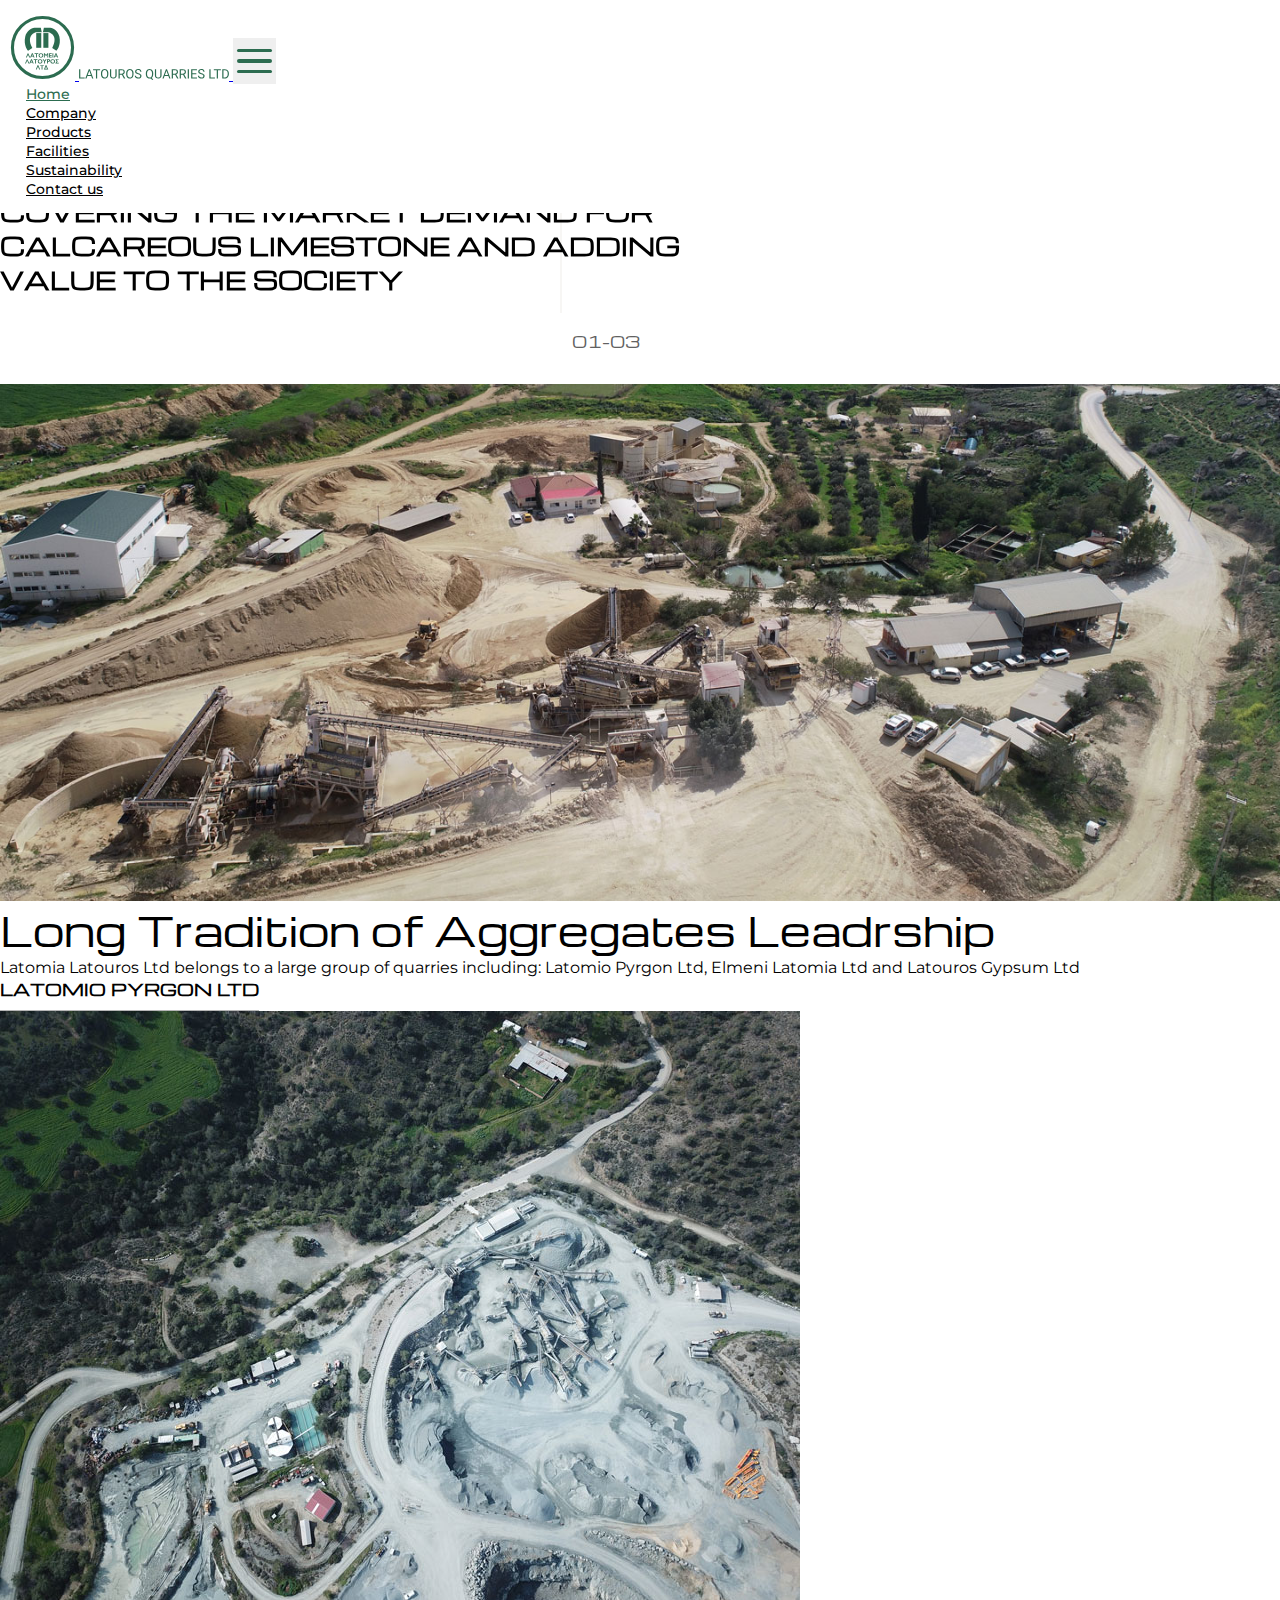
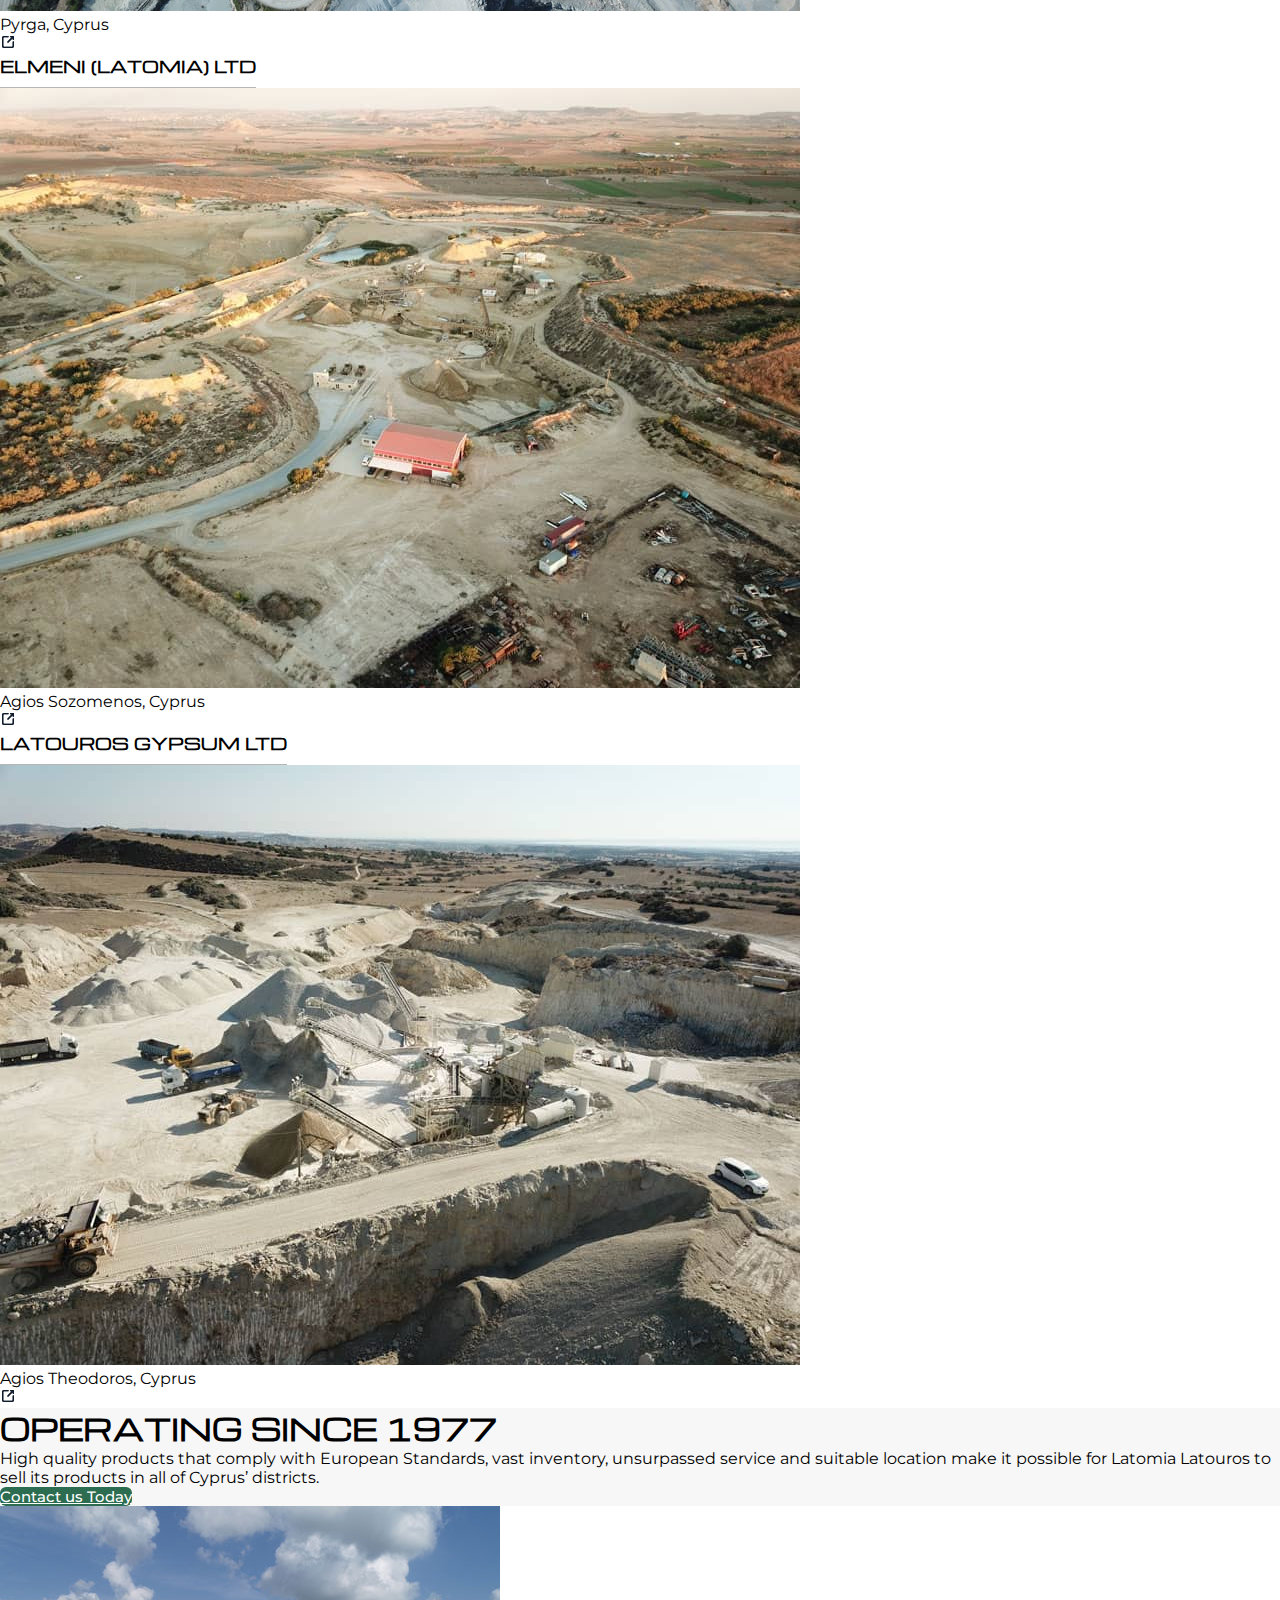
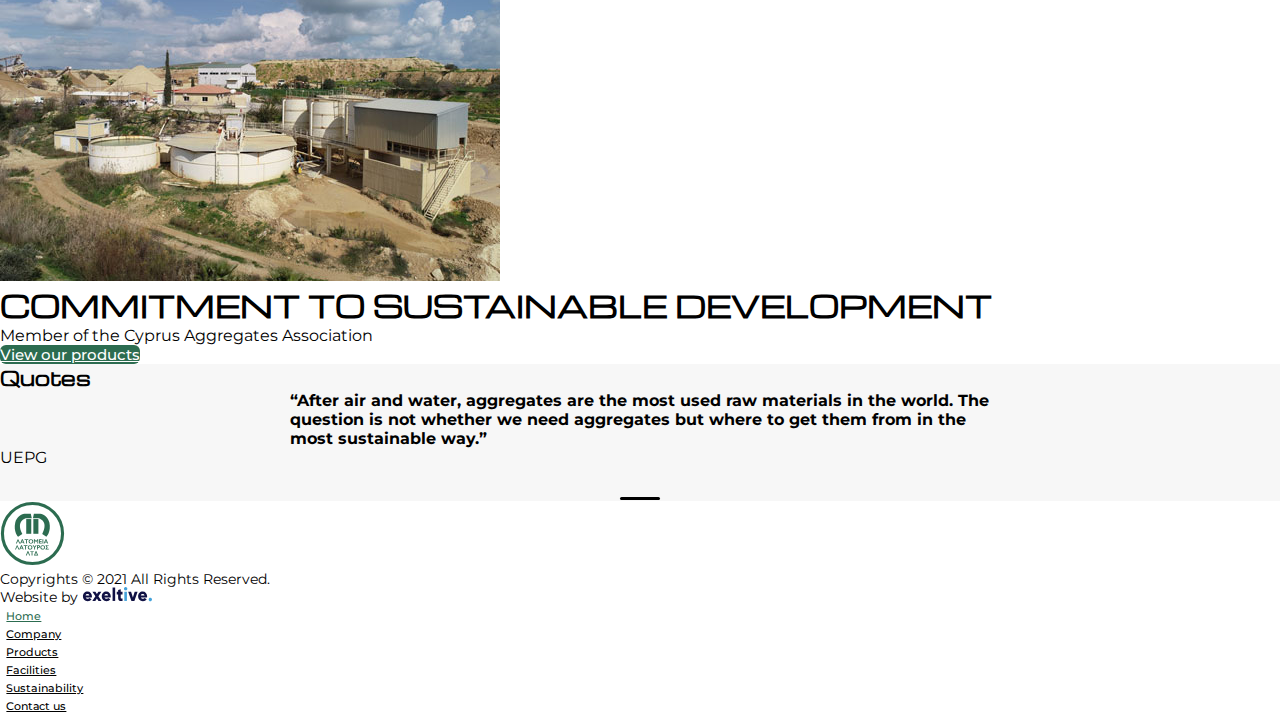
==== commit 34bd6841: "u" ====
--- a/index.html
+++ b/index.html
@@ -154,7 +154,7 @@
                         <div class="swiper-wrapper">
                             <div class="swiper-slide">
                                 <div
-                                    class="container slide-top py-2 py-md-4 py-lg-5 position-relative"
+                                    class="container slide-top pb-2 pb-md-4 pb-lg-5 pt-3 position-relative"
                                 >
                                     <h2 class="slide-content">
                                         COVERING THE MARKET DEMAND FOR
@@ -171,7 +171,7 @@
                             </div>
                             <div class="swiper-slide">
                                 <div
-                                    class="container slide-top py-2 py-md-4 py-lg-5 position-relative"
+                                    class="container slide-top pb-2 pb-md-4 pb-lg-5 pt-3 position-relative"
                                 >
                                     <h2 class="slide-content">
                                         OFFERING QUALITY TESTED PRODUCTS THAT
@@ -187,7 +187,7 @@
                             </div>
                             <div class="swiper-slide">
                                 <div
-                                    class="container slide-top py-2 py-md-4 py-lg-5 position-relative"
+                                    class="container slide-top pb-2 pb-md-4 pb-lg-5 pt-3 position-relative"
                                 >
                                     <h2 class="slide-content">
                                         USING RESPONSIBLE EXCAVATION PROCESSES
@@ -484,6 +484,6 @@
         ></script>
         <script src="https://unpkg.com/swiper/swiper-bundle.min.js"></script>
         <!-- <script src="https://unpkg.com/aos@2.3.1/dist/aos.js"></script> -->
-        <script src="js/script.js"></script>
+        <script src="js/script.min.js"></script>
     </body>
 </html>
--- a/css/style.css
+++ b/css/style.css
@@ -1 +1 @@
-*{margin:0;padding:0;box-sizing:border-box;-webkit-font-smoothing:antialiased;-moz-osx-font-smoothing:grayscale}body{font-family:"Montserrat",sans-serif;font-weight:400;color:#000;min-width:320px;padding-top:106px;background-color:#fff}body.show-menu{overflow-y:hidden}@media(max-width: 991.5px){body{padding-top:90px}}.p-6{padding:4rem !important}.pt-6,.py-6{padding-top:4rem !important}.pr-6,.px-6{padding-right:4rem !important}.pb-6,.py-6{padding-bottom:4rem !important}.pl-6,.px-6{padding-left:4rem !important}.p-7{padding:5rem !important}.pt-7,.py-7{padding-top:5rem !important}.pr-7,.px-7{padding-right:5rem !important}.pb-7,.py-7{padding-bottom:5rem !important}.pl-7,.px-7{padding-left:5rem !important}.michroma{font-family:"Michroma",sans-serif}#app{overflow-x:hidden}a:hover{text-decoration:none}p{margin-bottom:0}.logo img{width:65px}.logo .logo-text{width:150px}@media(max-width: 991.5px){.logo img{width:55px}}@media(max-width: 576px){.logo img{width:50px}.logo .logo-text{width:120px}}@media(max-width: 280px){.logo .logo-text{display:none}}.border-bottom{border-bottom:1px solid #b6b6b6}.border-bottom-green{border-bottom:1px solid #2c6c50}.border-bottom-green.border-lg{border-width:3px}.border-top-green{border-top:1px solid #2c6c50}.border-top-green.border-lg{border-width:3px}.border-top-white{border-top:1px solid #fff}.shrink-0{flex-shrink:0}.word-break{word-break:break-word}.btn{border-radius:6px;border-width:0;font-size:15px;font-weight:500}.btn:focus{box-shadow:0 0 0 rgba(0,0,0,0)}.btn-primary{color:#fff;background-color:#2c6c50}.btn-primary:hover,.btn-primary:not(:disabled):not(.disabled):active,.btn-primary:focus,.btn-primary:not(:disabled):not(.disabled):active:focus{background-color:#255540;box-shadow:0 0 0 rgba(0,0,0,0);color:#fff}.btn-secondary{color:#000;background-color:#fff}.btn-secondary:hover,.btn-secondary:not(:disabled):not(.disabled):active,.btn-secondary:focus,.btn-secondary:not(:disabled):not(.disabled):active:focus{background-color:#f3f3f3;box-shadow:0 0 0 rgba(0,0,0,0);color:#000}.bg-green{background-color:#2c6c50;color:#fff}.bg-gray{background-color:#f7f7f7}.custom-list{list-style:none;line-height:2}.custom-list li::before{content:"";display:inline-block;width:8px;height:8px;border-radius:50%;background-color:#608c33;margin:0 10px 0 0}.line-height-2{line-height:2}.max-600{max-width:600px}.max-900{max-width:900px}.splash-screen{background-color:#fff;position:fixed;width:100%;height:100%;top:0;left:0;display:flex;flex-direction:column;justify-content:center;align-items:center;color:#000;z-index:2000}.video-placeholder{width:100%;position:relative}.video-placeholder .img-wrapper{background-position:center;background-repeat:no-repeat;background-size:cover;width:100%;height:350px}.video-placeholder .play-btn{position:absolute;top:50%;left:50%;transform:translate(-50%, -50%);border-radius:50%;background-color:#fff;transition:all .2s ease-in-out;width:90px;height:90px;display:flex;justify-content:center;align-items:center;cursor:pointer}.video-placeholder .play-btn svg{transition:all .2s ease-in-out;width:30px;margin-left:8px}.video-placeholder .play-btn:hover{background-color:#6d6d6d}.video-placeholder .play-btn:hover svg path{fill:#fff}@media(max-width: 575.5px){.video-placeholder .img-wrapper{height:200px}}#main-nav{padding:5px 10px;transition:all .2s ease-in-out;position:fixed;top:0;left:0;width:100%;z-index:500;background-color:#fff}#main-nav .navbar-toggler{border-width:0;outline:0;padding:.25rem .25rem;z-index:1001}#main-nav .navbar-toggler:hover,#main-nav .navbar-toggler:focus{border-width:0;outline:0}#main-nav .navbar-toggler .bar{width:35px;background-color:#2c6c50;height:3.5px;border-radius:50px;margin:7px 0;transition:all .2s ease-in-out}#main-nav .navbar-toggler .bar:nth-of-type(1){transform-origin:50%}#main-nav .navbar-toggler .bar:nth-of-type(3){transform-origin:50%}#main-nav .navbar-toggler.togglerClose .bar:nth-of-type(1){transform:translateY(10.5px) rotate(45deg)}#main-nav .navbar-toggler.togglerClose .bar:nth-of-type(2){transform:scale(0)}#main-nav .navbar-toggler.togglerClose .bar:nth-of-type(3){transform:translateY(-10.5px) rotate(-45deg)}#main-nav.navbar-top{padding:15px 10px}#main-nav .lang-select .nav-item{border-right:1px solid #000}#main-nav .lang-select .nav-item .nav-link{padding:0 .5rem}#main-nav .lang-select .nav-item:last-of-type{border-right-width:0}.navbar-nav .nav-item .nav-link{font-weight:500;font-size:.9rem;color:#000}.navbar-nav .nav-item.active .nav-link,.navbar-nav .nav-item:hover .nav-link{color:#2c6c50}.top-menu .nav-item,.bottom-menu .nav-item{padding-left:1rem;padding-right:1rem}.top-menu .nav-item .nav-link,.bottom-menu .nav-item .nav-link{padding-left:0;padding-right:0;transition:all .2s ease-in-out}.bottom-menu .nav-item{padding-left:.4rem;padding-right:.4rem}.bottom-menu .nav-item .nav-link{font-size:.7rem;white-space:nowrap}@media(max-width: 1199.5px){.top-menu .nav-item,.bottom-menu .nav-item{padding-left:.5rem;padding-right:.5rem}}@media(max-width: 991.5px){.navbar-nav .nav-item .nav-link{font-size:.8rem}}@media(max-width: 576px){#main-nav .navbar-toggler .bar{width:30px;margin:5px 0}#main-nav .navbar-toggler.togglerClose .bar:nth-of-type(1){transform:translateY(8.5px) rotate(45deg)}#main-nav .navbar-toggler.togglerClose .bar:nth-of-type(2){transform:scale(0)}#main-nav .navbar-toggler.togglerClose .bar:nth-of-type(3){transform:translateY(-8.5px) rotate(-45deg)}}#full-overlay{position:fixed;background-color:#fff;visibility:hidden;opacity:0;transition:visibility 0s,opacity .2s linear;top:0;left:0;width:100%;height:100%;z-index:1000;overflow-y:auto;display:flex;flex-direction:column;align-items:center}#full-overlay.show{visibility:visible;opacity:1}#full-overlay.show>.container{margin-top:0;padding:50px 0;min-height:500px;opacity:1}#full-overlay .navbar-nav .nav-item{margin-bottom:20px}#full-overlay .navbar-nav .nav-item .nav-link{font-family:"Michroma",sans-serif;font-size:1.2rem}#full-overlay>.container{margin-top:150px;opacity:0;transition:all .2s ease-in-out;flex-wrap:nowrap}header{height:calc(100vh - 105px);min-height:700px;position:relative}header .pagination-container{position:absolute;top:0;left:0;height:100%;left:50%;transform:translateX(-50%)}header .pagination-container .pagination-wrapper{position:absolute;top:3rem;right:0px;width:80px;height:calc(40% - 80px);z-index:10}header .pagination-container .pagination-wrapper .swiper-pagination-progressbar{background-color:#f7f6f4;right:5px;top:0;width:2px;height:80%;z-index:11}header .pagination-container .pagination-wrapper .swiper-pagination-progressbar span{background-color:#616161}header .pagination-container .pagination-wrapper .slide-no{position:absolute;font-weight:500;bottom:0;font-family:"Michroma",sans-serif;width:100%;text-align:right;color:#616161}.header-swiper{height:100%}.header-swiper .swiper-container,.header-swiper .swiper-wrapper{height:100%}.header-swiper .swiper-slide{height:100%}.header-swiper .swiper-slide .slide-top{min-height:260px;height:40%;display:flex;align-items:center}.header-swiper .swiper-slide .slide-top .slide-content{font-family:"Michroma",sans-serif;max-width:700px}.header-swiper .swiper-slide .slide-bottom{background-position:center;background-repeat:no-repeat;background-size:cover;height:60%}@media(max-width: 991.5px){header{height:calc(100vh - 95px)}.header-swiper .swiper-slide .slide-top .slide-content{max-width:600px;font-size:1.7rem}}@media(max-width: 767.5px){.header-swiper .swiper-slide .slide-top .slide-content{max-width:80%;font-size:1.5rem}}@media(max-width: 575.5px){header{height:calc(100vh - 90px)}.header-swiper .swiper-slide .slide-top{min-height:200px}.header-swiper .swiper-slide .slide-top .slide-content{max-width:75%;font-size:1.2rem}header .pagination-container .pagination-wrapper{right:15px}header .pagination-container .pagination-wrapper .slide-no{font-size:.8rem}}section h2{font-size:2.2rem;font-weight:400}section h3{font-size:2.5rem;font-weight:400;font-family:"Michroma",sans-serif}section h3.h3-sm{font-size:2rem}section h4,section h5{font-size:1.8rem}section h4.h4-sm,section h5.h4-sm{font-size:1.5rem}section h6{font-size:1.3rem}section .qoutes{font-size:1.2rem}section blockquote{font-weight:700;max-width:700px;margin:auto}section hr.section-end-sm{display:block;width:40px;border-width:0;height:3px;background-color:#000;border-radius:50px;margin:30px auto 0}section .font-lg{font-size:1.5rem}section .font-sm{font-size:.7rem}section .qoute-marks{font-weight:700;font-size:2rem;display:inline-block;margin-top:-30px;margin-bottom:-20px}@media(max-width: 1199.5px){section h4{font-size:1.5rem}}@media(max-width: 991.5px){section h2{font-size:1.8rem}section h3{font-size:1.8rem}section h4{font-size:2rem}section h5{font-size:1.3rem}}@media(max-width: 757.5px){section h3{font-size:1.5rem;text-align:center}section h4{font-size:1.8rem}}@media(max-width: 575.5px){section h2{font-size:1.2rem}section h3{font-size:1.2rem}section h3.h3-sm{font-size:1.2rem}section h4{font-size:1.2rem}section h4.h4-sm{font-size:1rem;text-align:center}section p{font-size:.9rem}}.card{border-width:0;display:flex;flex-direction:column;align-items:flex-start}.card .card-heading{font-size:1rem;border-bottom:1px solid #b6b6b6;width:auto;padding-bottom:10px}.card .img-wrapper{overflow:hidden}.card .img-wrapper img{transition:all .2s ease-in-out}.card .img-wrapper:hover img{transform:scale(1.1)}@media(max-width: 1199.5px){.card .card-heading{font-size:.9rem}.card p{font-size:.9rem}}@media(max-width: 991.5px){.card .card-heading{font-size:.7rem}.card p{font-size:.7rem}}@media(max-width: 767.5px){.card .card-heading{font-size:.8rem}.card p{font-size:.8rem}}.company-swiper,.facilities-swiper,.sustainability-swiper,.sustainability-swiper-2,.modal .swiper-container{position:relative}.company-swiper .swiper-container,.facilities-swiper .swiper-container,.sustainability-swiper .swiper-container,.sustainability-swiper-2 .swiper-container,.modal .swiper-container .swiper-container{width:calc(100% - 130px);margin:auto}.company-swiper .swiper-button-prev,.company-swiper .swiper-button-next,.facilities-swiper .swiper-button-prev,.facilities-swiper .swiper-button-next,.sustainability-swiper .swiper-button-prev,.sustainability-swiper .swiper-button-next,.sustainability-swiper-2 .swiper-button-prev,.sustainability-swiper-2 .swiper-button-next,.modal .swiper-container .swiper-button-prev,.modal .swiper-container .swiper-button-next{margin-top:0;transform:translateY(-50%);border:2px solid #2c6c50;border-radius:50%;width:40px;height:40px;background-repeat:no-repeat;background-size:60%;background-position:center;background-image:url("../imgs/svg/arrow-left.svg")}.company-swiper .swiper-button-prev::after,.company-swiper .swiper-button-next::after,.facilities-swiper .swiper-button-prev::after,.facilities-swiper .swiper-button-next::after,.sustainability-swiper .swiper-button-prev::after,.sustainability-swiper .swiper-button-next::after,.sustainability-swiper-2 .swiper-button-prev::after,.sustainability-swiper-2 .swiper-button-next::after,.modal .swiper-container .swiper-button-prev::after,.modal .swiper-container .swiper-button-next::after{content:"";display:none}.company-swiper .swiper-button-prev:focus,.company-swiper .swiper-button-next:focus,.facilities-swiper .swiper-button-prev:focus,.facilities-swiper .swiper-button-next:focus,.sustainability-swiper .swiper-button-prev:focus,.sustainability-swiper .swiper-button-next:focus,.sustainability-swiper-2 .swiper-button-prev:focus,.sustainability-swiper-2 .swiper-button-next:focus,.modal .swiper-container .swiper-button-prev:focus,.modal .swiper-container .swiper-button-next:focus{outline:0}.company-swiper .swiper-button-next,.facilities-swiper .swiper-button-next,.sustainability-swiper .swiper-button-next,.sustainability-swiper-2 .swiper-button-next,.modal .swiper-container .swiper-button-next{transform:translateY(-50%) rotate(180deg);right:0}.company-swiper .swiper-button-prev,.facilities-swiper .swiper-button-prev,.sustainability-swiper .swiper-button-prev,.sustainability-swiper-2 .swiper-button-prev,.modal .swiper-container .swiper-button-prev{left:0}.modal .swiper-container{border-radius:20px}.modal .swiper-container .swiper-button-prev,.modal .swiper-container .swiper-button-next{border:2px solid #000;background-image:url("../imgs/svg/arrow-left-black.svg")}.modal .swiper-container .swiper-button-next{right:5px}.modal .swiper-container .swiper-button-prev{left:5px}@media(max-width: 575.5px){.company-swiper .swiper-container,.facilities-swiper .swiper-container,.sustainability-swiper .swiper-container,.sustainability-swiper-2 .swiper-container,.modal .swiper-container .swiper-container{width:calc(100% - 80px)}.company-swiper .swiper-button-prev,.company-swiper .swiper-button-next,.facilities-swiper .swiper-button-prev,.facilities-swiper .swiper-button-next,.sustainability-swiper .swiper-button-prev,.sustainability-swiper .swiper-button-next,.sustainability-swiper-2 .swiper-button-prev,.sustainability-swiper-2 .swiper-button-next,.modal .swiper-container .swiper-button-prev,.modal .swiper-container .swiper-button-next{width:25px;height:25px}}.mobile-company-swiper .swiper-slide{background-position:center;background-size:cover;background-repeat:no-repeat;height:250px;width:100%}.mobile-company-swiper .swiper-pagination{position:relative;left:50%;transform:translateX(-50%);margin:15px 0 0 0}.mobile-company-swiper .swiper-pagination .swiper-pagination-bullet{width:40px;height:2px;border-radius:10px;margin:0 3px}.mobile-company-swiper .swiper-pagination .swiper-pagination-bullet.swiper-pagination-bullet-active{background-color:#2c6c50}@media(max-width: 400px){.mobile-company-swiper .swiper-slide{height:200px}.mobile-company-swiper .swiper-pagination .swiper-pagination-bullet{width:35px}}.company-grid{display:grid;grid-template-columns:repeat(3, 1fr);grid-template-rows:.5fr .5fr 1fr 1fr 1fr 1fr;grid-gap:15px;align-items:end;grid-template-areas:"gridcontent gridcontent hh" "gridcontent gridcontent img1" "img2 img2 img1" "img2 img2 img3" "img4 img5 img5" "img6 img5 img5"}.company-grid .content{grid-area:gridcontent;align-self:start}.company-grid div:nth-of-type(2){grid-area:img1}.company-grid div:nth-of-type(3){grid-area:img2}.company-grid div:nth-of-type(4){grid-area:img3}.company-grid div:nth-of-type(5){grid-area:img4}.company-grid div:nth-of-type(6){grid-area:img5}.company-grid div:nth-of-type(7){grid-area:img6}.company-grid .img-wrapper{width:100%;background-position:center;background-size:cover;background-repeat:no-repeat;height:100%}@media(max-width: 991.5px){.company-grid{grid-template-rows:1fr 1fr 1fr 1fr 1fr 1fr}}@media(max-width: 767.5px){.company-grid{display:none}}.custom-grid-sm{display:grid;grid-template-columns:2fr 1fr;grid-template-rows:1fr 1fr;grid-gap:15px;grid-template-areas:"img1 img2" "img1 img3"}.custom-grid-sm .img-wrapper{width:100%;background-position:center;background-size:cover;background-repeat:no-repeat;height:100%;min-height:200px}.custom-grid-sm div:nth-of-type(1){grid-area:img1}.custom-grid-sm div:nth-of-type(2){grid-area:img2}.custom-grid-sm div:nth-of-type(3){grid-area:img3}@media(max-width: 991.5px){.custom-grid-sm{grid-template-rows:1fr 1fr}.custom-grid-sm .img-wrapper{min-height:150px}}@media(max-width: 767.5px){.custom-grid-sm{grid-template-rows:1fr 1fr}.custom-grid-sm .img-wrapper{min-height:100px}}@media(max-width: 400px){.custom-grid-sm{grid-gap:8px;grid-template-rows:1fr 1fr}.custom-grid-sm .img-wrapper{min-height:65px}}.products-table{border:2px solid #000;min-width:500px;width:100%}.products-table thead tr{background-color:#2c6c50;color:#fff}.products-table thead tr td{border:2px solid #000}.products-table tr td,.products-table tr th{font-weight:400;border:2px solid #000}.products-table.table-striped tbody tr:nth-of-type(odd){background-color:#fbfbfb}.products-table.table-striped tbody tr:nth-of-type(even){background-color:#f2f2f2}.table-wrapper{width:100%;overflow:auto}@media(max-width: 767.5px){.products-table{width:850px}}.modal.fade .modal-dialog{transition:-webkit-transform .15s ease-out;transition:transform .15s ease-out;transition:transform .15s ease-out,-webkit-transform .15s ease-out;-webkit-transform:scale(0.5);transform:scale(0.5)}.modal.show .modal-dialog{-webkit-transform:none;transform:none}.modal .modal-content{border-radius:20px}.modal .close{position:absolute;background-color:#6d6d6d;border-radius:50%;top:0;right:0;transform:translate(50%, -50%);opacity:1;width:40px;height:40px;display:flex;justify-content:center;align-items:center;z-index:2000}.modal .close img{width:15px}.modal .close:not(:disabled):not(.disabled):focus,.modal .close:not(:disabled):not(.disabled):hover{opacity:1;background-color:#555;outline:none}.modal-dialog{margin:1.5rem}.popup-modal iframe{width:100%;height:400px;border-radius:20px}@media(max-width: 991.5px){.popup-modal iframe{height:350px}}@media(max-width: 575.5px){.popup-modal iframe{height:230px}}@media(min-width: 576px){.modal-dialog{margin:1.75rem auto}}[data-target="#images-modal"]{cursor:pointer}.contact-form input,.contact-form textarea{width:100%;color:#fff;background-color:transparent;border:0;border-bottom:2px solid #fff;border-radius:0;padding:10px 5px;font-size:1rem;outline:0}.contact-form input::-webkit-input-placeholder,.contact-form textarea::-webkit-input-placeholder{color:#fff}.contact-form input::-ms-input-placeholder,.contact-form textarea::-ms-input-placeholder{color:#fff}.contact-form input::placeholder,.contact-form textarea::placeholder{color:#fff}.contact-form input:focus,.contact-form textarea:focus{outline:0;border:0;border-bottom:2px solid #fff}.contact-form input.is-invalid,.contact-form textarea.is-invalid{border-bottom:2px solid #ca303c}.contact-form textarea{height:100%;resize:none}.map{width:100%;height:100%;filter:grayscale(1.1)}@media(max-width: 991.5px){.map{height:300px}}#contact-alert-container{display:none}footer{border-top:1px solid #f7f7f7;font-size:.9rem}footer .exeltive{white-space:nowrap}footer .exeltive img{width:70px;margin-top:-4px}@media(max-width: 576px){footer{font-size:.7rem}footer .logo img{width:40px}}.error-page{width:100vw;height:100vh;background-image:url("../imgs/jpg/error-bg.jpg");background-position:center;background-size:cover;background-repeat:no-repeat;padding-top:0}.error-page .overlay{position:fixed;width:100%;height:100%;background-color:rgba(135,135,135,.5);z-index:1}.error-page .error-box{border-radius:20px;background-color:#fff;max-width:500px;position:relative;z-index:2}.error-page .error-box h1{font-size:2.5rem;color:#818c8b}.error-page .error-box p{color:#2d4642}.error-page .error-box .btn-secondary{border:1px solid #c6cecd}/*# sourceMappingURL=style.css.map */
+*{margin:0;padding:0;box-sizing:border-box;-webkit-font-smoothing:antialiased;-moz-osx-font-smoothing:grayscale}body{font-family:"Montserrat",sans-serif;font-weight:400;color:#000;min-width:320px;padding-top:106px;background-color:#fff}body.show-menu{overflow-y:hidden}@media(max-width: 991.5px){body{padding-top:90px}}.p-6{padding:4rem !important}.pt-6,.py-6{padding-top:4rem !important}.pr-6,.px-6{padding-right:4rem !important}.pb-6,.py-6{padding-bottom:4rem !important}.pl-6,.px-6{padding-left:4rem !important}.p-7{padding:5rem !important}.pt-7,.py-7{padding-top:5rem !important}.pr-7,.px-7{padding-right:5rem !important}.pb-7,.py-7{padding-bottom:5rem !important}.pl-7,.px-7{padding-left:5rem !important}.michroma{font-family:"Michroma",sans-serif}#app{overflow-x:hidden}a:hover{text-decoration:none}p{margin-bottom:0}.logo img{width:65px}.logo .logo-text{width:150px}@media(max-width: 991.5px){.logo img{width:55px}}@media(max-width: 576px){.logo img{width:50px}.logo .logo-text{width:120px}}@media(max-width: 280px){.logo .logo-text{display:none}}.border-bottom{border-bottom:1px solid #b6b6b6}.border-bottom-green{border-bottom:1px solid #2c6c50}.border-bottom-green.border-lg{border-width:3px}.border-top-green{border-top:1px solid #2c6c50}.border-top-green.border-lg{border-width:3px}.border-top-white{border-top:1px solid #fff}.shrink-0{flex-shrink:0}.word-break{word-break:break-word}.btn{border-radius:6px;border-width:0;font-size:15px;font-weight:500}.btn:focus{box-shadow:0 0 0 rgba(0,0,0,0)}.btn-primary{color:#fff;background-color:#2c6c50}.btn-primary:hover,.btn-primary:not(:disabled):not(.disabled):active,.btn-primary:focus,.btn-primary:not(:disabled):not(.disabled):active:focus{background-color:#255540;box-shadow:0 0 0 rgba(0,0,0,0);color:#fff}.btn-secondary{color:#000;background-color:#fff}.btn-secondary:hover,.btn-secondary:not(:disabled):not(.disabled):active,.btn-secondary:focus,.btn-secondary:not(:disabled):not(.disabled):active:focus{background-color:#f3f3f3;box-shadow:0 0 0 rgba(0,0,0,0);color:#000}.bg-green{background-color:#2c6c50;color:#fff}.bg-gray{background-color:#f7f7f7}.custom-list{list-style:none;line-height:2}.custom-list li::before{content:"";display:inline-block;width:8px;height:8px;border-radius:50%;background-color:#608c33;margin:0 10px 0 0}.line-height-2{line-height:2}.max-600{max-width:600px}.max-900{max-width:900px}.splash-screen{background-color:#fff;position:fixed;width:100%;height:100%;top:0;left:0;display:flex;flex-direction:column;justify-content:center;align-items:center;color:#000;z-index:2000}.video-placeholder{width:100%;position:relative}.video-placeholder .img-wrapper{background-position:center;background-repeat:no-repeat;background-size:cover;width:100%;height:350px}.video-placeholder .play-btn{position:absolute;top:50%;left:50%;transform:translate(-50%, -50%);border-radius:50%;background-color:#fff;transition:all .2s ease-in-out;width:90px;height:90px;display:flex;justify-content:center;align-items:center;cursor:pointer}.video-placeholder .play-btn svg{transition:all .2s ease-in-out;width:30px;margin-left:8px}.video-placeholder .play-btn:hover{background-color:#6d6d6d}.video-placeholder .play-btn:hover svg path{fill:#fff}@media(max-width: 575.5px){.video-placeholder .img-wrapper{height:200px}}#main-nav{padding:5px 10px;transition:all .2s ease-in-out;position:fixed;top:0;left:0;width:100%;z-index:500;background-color:#fff}#main-nav .navbar-toggler{border-width:0;outline:0;padding:.25rem .25rem;z-index:1001}#main-nav .navbar-toggler:hover,#main-nav .navbar-toggler:focus{border-width:0;outline:0}#main-nav .navbar-toggler .bar{width:35px;background-color:#2c6c50;height:3.5px;border-radius:50px;margin:7px 0;transition:all .2s ease-in-out}#main-nav .navbar-toggler .bar:nth-of-type(1){transform-origin:50%}#main-nav .navbar-toggler .bar:nth-of-type(3){transform-origin:50%}#main-nav .navbar-toggler.togglerClose .bar:nth-of-type(1){transform:translateY(10.5px) rotate(45deg)}#main-nav .navbar-toggler.togglerClose .bar:nth-of-type(2){transform:scale(0)}#main-nav .navbar-toggler.togglerClose .bar:nth-of-type(3){transform:translateY(-10.5px) rotate(-45deg)}#main-nav.navbar-top{padding:15px 10px}#main-nav .lang-select .nav-item{border-right:1px solid #000}#main-nav .lang-select .nav-item .nav-link{padding:0 .5rem}#main-nav .lang-select .nav-item:last-of-type{border-right-width:0}.navbar-nav .nav-item .nav-link{font-weight:500;font-size:.9rem;color:#000}.navbar-nav .nav-item.active .nav-link,.navbar-nav .nav-item:hover .nav-link{color:#2c6c50}.top-menu .nav-item,.bottom-menu .nav-item{padding-left:1rem;padding-right:1rem}.top-menu .nav-item .nav-link,.bottom-menu .nav-item .nav-link{padding-left:0;padding-right:0;transition:all .2s ease-in-out}.bottom-menu .nav-item{padding-left:.4rem;padding-right:.4rem}.bottom-menu .nav-item .nav-link{font-size:.7rem;white-space:nowrap}@media(max-width: 1199.5px){.top-menu .nav-item,.bottom-menu .nav-item{padding-left:.5rem;padding-right:.5rem}}@media(max-width: 991.5px){.navbar-nav .nav-item .nav-link{font-size:.8rem}}@media(max-width: 576px){#main-nav .navbar-toggler .bar{width:30px;margin:5px 0}#main-nav .navbar-toggler.togglerClose .bar:nth-of-type(1){transform:translateY(8.5px) rotate(45deg)}#main-nav .navbar-toggler.togglerClose .bar:nth-of-type(2){transform:scale(0)}#main-nav .navbar-toggler.togglerClose .bar:nth-of-type(3){transform:translateY(-8.5px) rotate(-45deg)}}#full-overlay{position:fixed;background-color:#fff;visibility:hidden;opacity:0;transition:visibility 0s,opacity .2s linear;top:0;left:0;width:100%;height:100%;z-index:1000;overflow-y:auto;display:flex;flex-direction:column;align-items:center}#full-overlay.show{visibility:visible;opacity:1}#full-overlay.show>.container{margin-top:0;padding:50px 0;min-height:500px;opacity:1}#full-overlay .navbar-nav .nav-item{margin-bottom:20px}#full-overlay .navbar-nav .nav-item .nav-link{font-family:"Michroma",sans-serif;font-size:1.2rem}#full-overlay>.container{margin-top:150px;opacity:0;transition:all .2s ease-in-out;flex-wrap:nowrap}header{height:calc(100vh - 105px);min-height:650px;position:relative}header .pagination-container{position:absolute;top:0;left:0;height:100%;left:50%;transform:translateX(-50%)}header .pagination-container .pagination-wrapper{position:absolute;top:3rem;right:0px;width:80px;height:calc(35% - 80px);z-index:10}header .pagination-container .pagination-wrapper .swiper-pagination-progressbar{background-color:#f7f6f4;right:5px;top:0;width:2px;height:80%;z-index:11}header .pagination-container .pagination-wrapper .swiper-pagination-progressbar span{background-color:#616161}header .pagination-container .pagination-wrapper .slide-no{position:absolute;font-weight:500;bottom:0;font-family:"Michroma",sans-serif;width:100%;text-align:right;color:#616161}.header-swiper{height:100%}.header-swiper .swiper-container,.header-swiper .swiper-wrapper{height:100%}.header-swiper .swiper-slide{height:100%}.header-swiper .swiper-slide .slide-top{height:35%;display:flex;align-items:center}.header-swiper .swiper-slide .slide-top .slide-content{font-family:"Michroma",sans-serif;max-width:700px}.header-swiper .swiper-slide .slide-bottom{background-position:center;background-repeat:no-repeat;background-size:cover;height:65%}@media(max-width: 991.5px){header{height:calc(100vh - 95px)}.header-swiper .swiper-slide .slide-top .slide-content{max-width:600px;font-size:1.7rem}}@media(max-width: 767.5px){.header-swiper .swiper-slide .slide-top .slide-content{max-width:80%;font-size:1.5rem}}@media(max-width: 575.5px){header{height:calc(100vh - 90px)}.header-swiper .swiper-slide .slide-top{min-height:200px}.header-swiper .swiper-slide .slide-top .slide-content{max-width:75%;font-size:1.2rem}header .pagination-container .pagination-wrapper{right:15px}header .pagination-container .pagination-wrapper .slide-no{font-size:.8rem}}section h2{font-size:2.2rem;font-weight:400}section h3{font-size:2.5rem;font-weight:400;font-family:"Michroma",sans-serif}section h3.h3-sm{font-size:2rem}section h4,section h5{font-size:1.8rem}section h4.h4-sm,section h5.h4-sm{font-size:1.5rem}section h6{font-size:1.3rem}section .qoutes{font-size:1.2rem}section blockquote{font-weight:700;max-width:700px;margin:auto}section hr.section-end-sm{display:block;width:40px;border-width:0;height:3px;background-color:#000;border-radius:50px;margin:30px auto 0}section .font-lg{font-size:1.5rem}section .font-sm{font-size:.7rem}section .qoute-marks{font-weight:700;font-size:2rem;display:inline-block;margin-top:-30px;margin-bottom:-20px}@media(max-width: 1199.5px){section h4{font-size:1.5rem}}@media(max-width: 991.5px){section h2{font-size:1.8rem}section h3{font-size:1.8rem}section h4{font-size:2rem}section h5{font-size:1.3rem}}@media(max-width: 757.5px){section h3{font-size:1.5rem;text-align:center}section h4{font-size:1.8rem}}@media(max-width: 575.5px){section h2{font-size:1.2rem}section h3{font-size:1.2rem}section h3.h3-sm{font-size:1.2rem}section h4{font-size:1.2rem}section h4.h4-sm{font-size:1rem;text-align:center}section p{font-size:.9rem}}.card{border-width:0;display:flex;flex-direction:column;align-items:flex-start}.card .card-heading{font-size:1rem;border-bottom:1px solid #b6b6b6;width:auto;padding-bottom:10px}.card .img-wrapper{overflow:hidden}.card .img-wrapper img{transition:all .2s ease-in-out}.card .img-wrapper:hover img{transform:scale(1.1)}@media(max-width: 1199.5px){.card .card-heading{font-size:.9rem}.card p{font-size:.9rem}}@media(max-width: 991.5px){.card .card-heading{font-size:.7rem}.card p{font-size:.7rem}}@media(max-width: 767.5px){.card .card-heading{font-size:.8rem}.card p{font-size:.8rem}}.company-swiper,.facilities-swiper,.sustainability-swiper,.sustainability-swiper-2,.modal .swiper-container{position:relative}.company-swiper .swiper-container,.facilities-swiper .swiper-container,.sustainability-swiper .swiper-container,.sustainability-swiper-2 .swiper-container,.modal .swiper-container .swiper-container{width:calc(100% - 130px);margin:auto}.company-swiper .swiper-button-prev,.company-swiper .swiper-button-next,.facilities-swiper .swiper-button-prev,.facilities-swiper .swiper-button-next,.sustainability-swiper .swiper-button-prev,.sustainability-swiper .swiper-button-next,.sustainability-swiper-2 .swiper-button-prev,.sustainability-swiper-2 .swiper-button-next,.modal .swiper-container .swiper-button-prev,.modal .swiper-container .swiper-button-next{margin-top:0;transform:translateY(-50%);border:2px solid #2c6c50;border-radius:50%;width:40px;height:40px;background-repeat:no-repeat;background-size:60%;background-position:center;background-image:url("../imgs/svg/arrow-left.svg")}.company-swiper .swiper-button-prev::after,.company-swiper .swiper-button-next::after,.facilities-swiper .swiper-button-prev::after,.facilities-swiper .swiper-button-next::after,.sustainability-swiper .swiper-button-prev::after,.sustainability-swiper .swiper-button-next::after,.sustainability-swiper-2 .swiper-button-prev::after,.sustainability-swiper-2 .swiper-button-next::after,.modal .swiper-container .swiper-button-prev::after,.modal .swiper-container .swiper-button-next::after{content:"";display:none}.company-swiper .swiper-button-prev:focus,.company-swiper .swiper-button-next:focus,.facilities-swiper .swiper-button-prev:focus,.facilities-swiper .swiper-button-next:focus,.sustainability-swiper .swiper-button-prev:focus,.sustainability-swiper .swiper-button-next:focus,.sustainability-swiper-2 .swiper-button-prev:focus,.sustainability-swiper-2 .swiper-button-next:focus,.modal .swiper-container .swiper-button-prev:focus,.modal .swiper-container .swiper-button-next:focus{outline:0}.company-swiper .swiper-button-next,.facilities-swiper .swiper-button-next,.sustainability-swiper .swiper-button-next,.sustainability-swiper-2 .swiper-button-next,.modal .swiper-container .swiper-button-next{transform:translateY(-50%) rotate(180deg);right:0}.company-swiper .swiper-button-prev,.facilities-swiper .swiper-button-prev,.sustainability-swiper .swiper-button-prev,.sustainability-swiper-2 .swiper-button-prev,.modal .swiper-container .swiper-button-prev{left:0}.modal .swiper-container{border-radius:20px}.modal .swiper-container .swiper-button-prev,.modal .swiper-container .swiper-button-next{border:2px solid #000;background-image:url("../imgs/svg/arrow-left-black.svg")}.modal .swiper-container .swiper-button-next{right:5px}.modal .swiper-container .swiper-button-prev{left:5px}@media(max-width: 575.5px){.company-swiper .swiper-container,.facilities-swiper .swiper-container,.sustainability-swiper .swiper-container,.sustainability-swiper-2 .swiper-container,.modal .swiper-container .swiper-container{width:calc(100% - 80px)}.company-swiper .swiper-button-prev,.company-swiper .swiper-button-next,.facilities-swiper .swiper-button-prev,.facilities-swiper .swiper-button-next,.sustainability-swiper .swiper-button-prev,.sustainability-swiper .swiper-button-next,.sustainability-swiper-2 .swiper-button-prev,.sustainability-swiper-2 .swiper-button-next,.modal .swiper-container .swiper-button-prev,.modal .swiper-container .swiper-button-next{width:25px;height:25px}}.mobile-company-swiper .swiper-slide{background-position:center;background-size:cover;background-repeat:no-repeat;height:250px;width:100%}.mobile-company-swiper .swiper-pagination{position:relative;left:50%;transform:translateX(-50%);margin:15px 0 0 0}.mobile-company-swiper .swiper-pagination .swiper-pagination-bullet{width:40px;height:2px;border-radius:10px;margin:0 3px}.mobile-company-swiper .swiper-pagination .swiper-pagination-bullet.swiper-pagination-bullet-active{background-color:#2c6c50}@media(max-width: 400px){.mobile-company-swiper .swiper-slide{height:200px}.mobile-company-swiper .swiper-pagination .swiper-pagination-bullet{width:35px}}.company-grid{display:grid;grid-template-columns:repeat(3, 1fr);grid-template-rows:.5fr .5fr 1fr 1fr 1fr 1fr;grid-gap:15px;align-items:end;grid-template-areas:"gridcontent gridcontent hh" "gridcontent gridcontent img1" "img2 img2 img1" "img2 img2 img3" "img4 img5 img5" "img6 img5 img5"}.company-grid .content{grid-area:gridcontent;align-self:start}.company-grid div:nth-of-type(2){grid-area:img1}.company-grid div:nth-of-type(3){grid-area:img2}.company-grid div:nth-of-type(4){grid-area:img3}.company-grid div:nth-of-type(5){grid-area:img4}.company-grid div:nth-of-type(6){grid-area:img5}.company-grid div:nth-of-type(7){grid-area:img6}.company-grid .img-wrapper{width:100%;background-position:center;background-size:cover;background-repeat:no-repeat;height:100%}@media(max-width: 991.5px){.company-grid{grid-template-rows:1fr 1fr 1fr 1fr 1fr 1fr}}@media(max-width: 767.5px){.company-grid{display:none}}.custom-grid-sm{display:grid;grid-template-columns:2fr 1fr;grid-template-rows:1fr 1fr;grid-gap:15px;grid-template-areas:"img1 img2" "img1 img3"}.custom-grid-sm .img-wrapper{width:100%;background-position:center;background-size:cover;background-repeat:no-repeat;height:100%;min-height:200px}.custom-grid-sm div:nth-of-type(1){grid-area:img1}.custom-grid-sm div:nth-of-type(2){grid-area:img2}.custom-grid-sm div:nth-of-type(3){grid-area:img3}@media(max-width: 991.5px){.custom-grid-sm{grid-template-rows:1fr 1fr}.custom-grid-sm .img-wrapper{min-height:150px}}@media(max-width: 767.5px){.custom-grid-sm{grid-template-rows:1fr 1fr}.custom-grid-sm .img-wrapper{min-height:100px}}@media(max-width: 400px){.custom-grid-sm{grid-gap:8px;grid-template-rows:1fr 1fr}.custom-grid-sm .img-wrapper{min-height:65px}}.products-table{border:2px solid #000;min-width:500px;width:100%}.products-table thead tr{background-color:#2c6c50;color:#fff}.products-table thead tr td{border:2px solid #000}.products-table tr td,.products-table tr th{font-weight:400;border:2px solid #000}.products-table.table-striped tbody tr:nth-of-type(odd){background-color:#fbfbfb}.products-table.table-striped tbody tr:nth-of-type(even){background-color:#f2f2f2}.table-wrapper{width:100%;overflow:auto}@media(max-width: 767.5px){.products-table{width:850px}}.modal.fade .modal-dialog{transition:-webkit-transform .15s ease-out;transition:transform .15s ease-out;transition:transform .15s ease-out,-webkit-transform .15s ease-out;-webkit-transform:scale(0.5);transform:scale(0.5)}.modal.show .modal-dialog{-webkit-transform:none;transform:none}.modal .modal-content{border-radius:20px}.modal .close{position:absolute;background-color:#6d6d6d;border-radius:50%;top:0;right:0;transform:translate(50%, -50%);opacity:1;width:40px;height:40px;display:flex;justify-content:center;align-items:center;z-index:2000}.modal .close img{width:15px}.modal .close:not(:disabled):not(.disabled):focus,.modal .close:not(:disabled):not(.disabled):hover{opacity:1;background-color:#555;outline:none}.modal-dialog{margin:1.5rem}.popup-modal iframe{width:100%;height:400px;border-radius:20px}@media(max-width: 991.5px){.popup-modal iframe{height:350px}}@media(max-width: 575.5px){.popup-modal iframe{height:230px}}@media(min-width: 576px){.modal-dialog{margin:1.75rem auto}}[data-target="#images-modal"]{cursor:pointer}.contact-form input,.contact-form textarea{width:100%;color:#fff;background-color:transparent;border:0;border-bottom:2px solid #fff;border-radius:0;padding:10px 5px;font-size:1rem;outline:0}.contact-form input::-webkit-input-placeholder,.contact-form textarea::-webkit-input-placeholder{color:#fff}.contact-form input::-ms-input-placeholder,.contact-form textarea::-ms-input-placeholder{color:#fff}.contact-form input::placeholder,.contact-form textarea::placeholder{color:#fff}.contact-form input:focus,.contact-form textarea:focus{outline:0;border:0;border-bottom:2px solid #fff}.contact-form input.is-invalid,.contact-form textarea.is-invalid{border-bottom:2px solid #ca303c}.contact-form textarea{height:100%;resize:none}.map{width:100%;height:100%;filter:grayscale(1.1)}@media(max-width: 991.5px){.map{height:300px}}#contact-alert-container{display:none}footer{border-top:1px solid #f7f7f7;font-size:.9rem}footer .exeltive{white-space:nowrap}footer .exeltive img{width:70px;margin-top:-4px}@media(max-width: 576px){footer{font-size:.7rem}footer .logo img{width:40px}}.error-page{width:100vw;height:100vh;background-image:url("../imgs/jpg/error-bg.jpg");background-position:center;background-size:cover;background-repeat:no-repeat;padding-top:0}.error-page .overlay{position:fixed;width:100%;height:100%;background-color:rgba(135,135,135,.5);z-index:1}.error-page .error-box{border-radius:20px;background-color:#fff;max-width:500px;position:relative;z-index:2}.error-page .error-box h1{font-size:2.5rem;color:#818c8b}.error-page .error-box p{color:#2d4642}.error-page .error-box .btn-secondary{border:1px solid #c6cecd}/*# sourceMappingURL=style.css.map */
